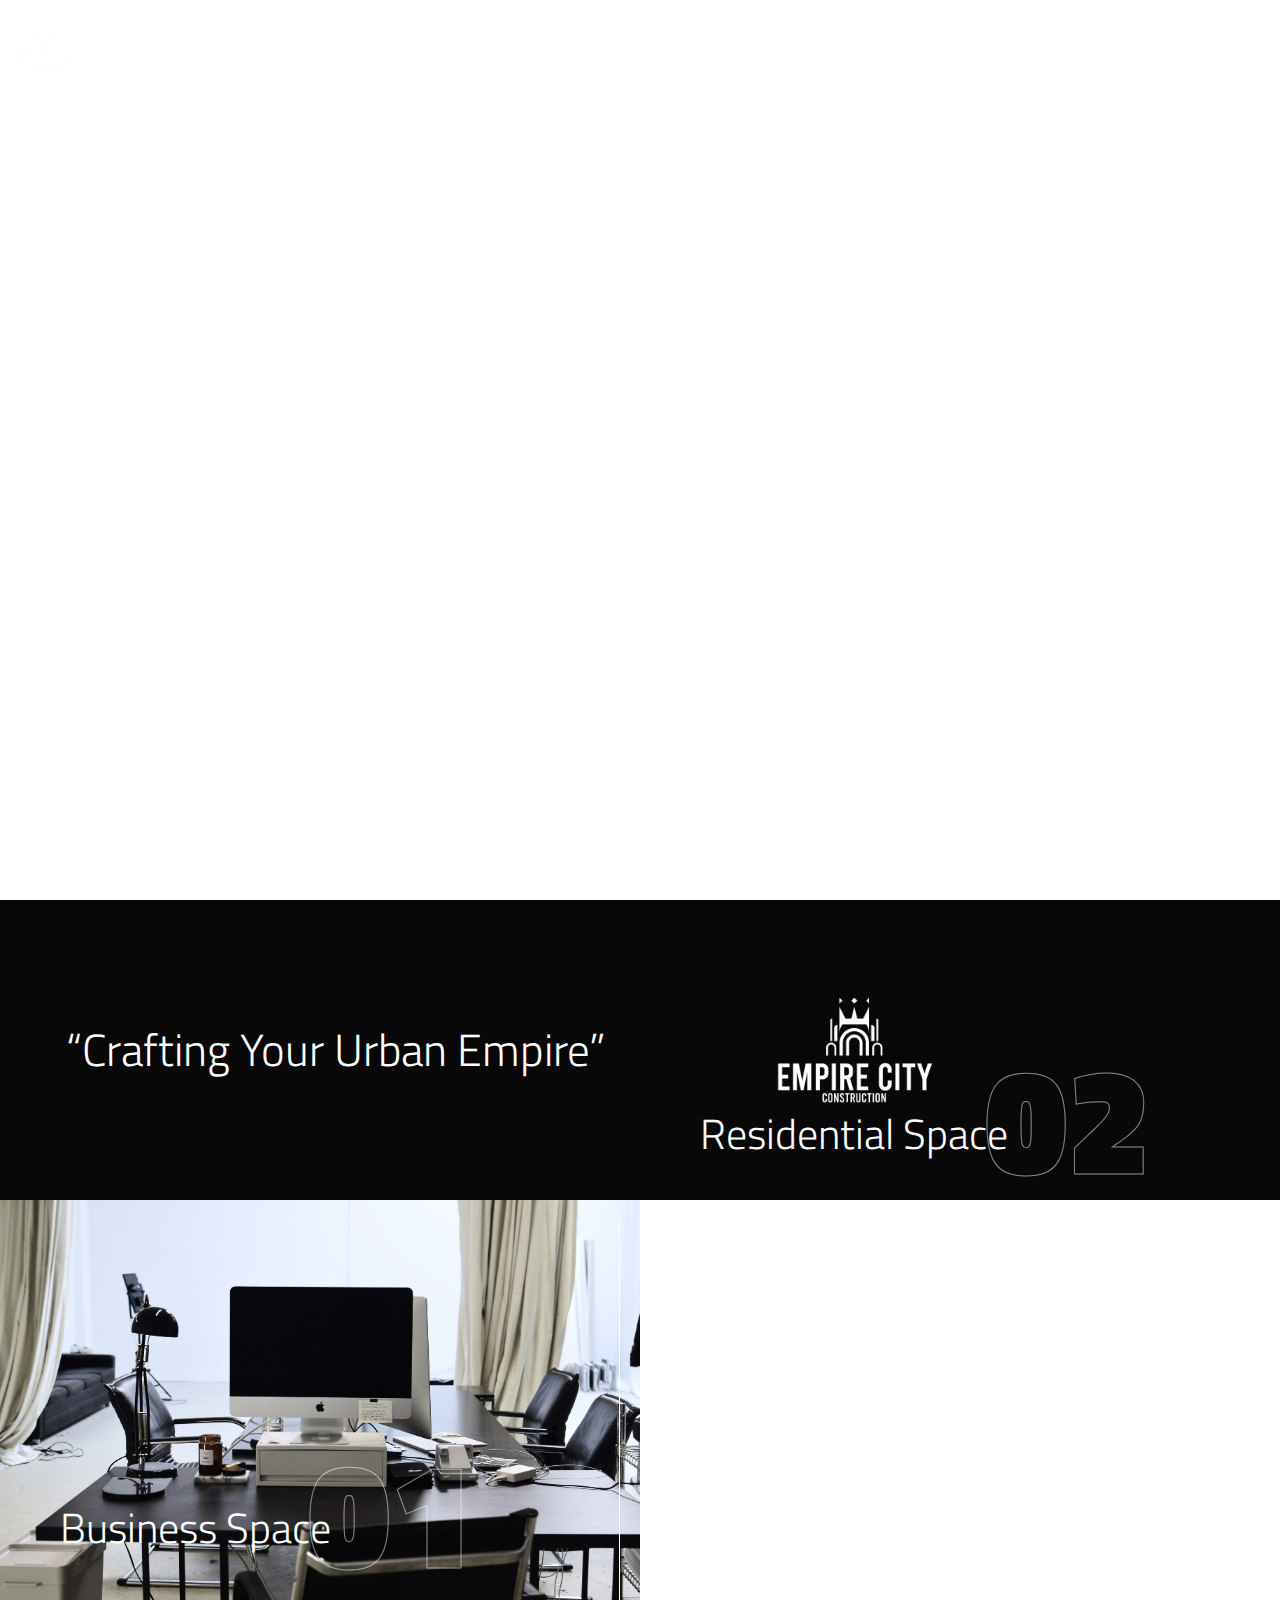
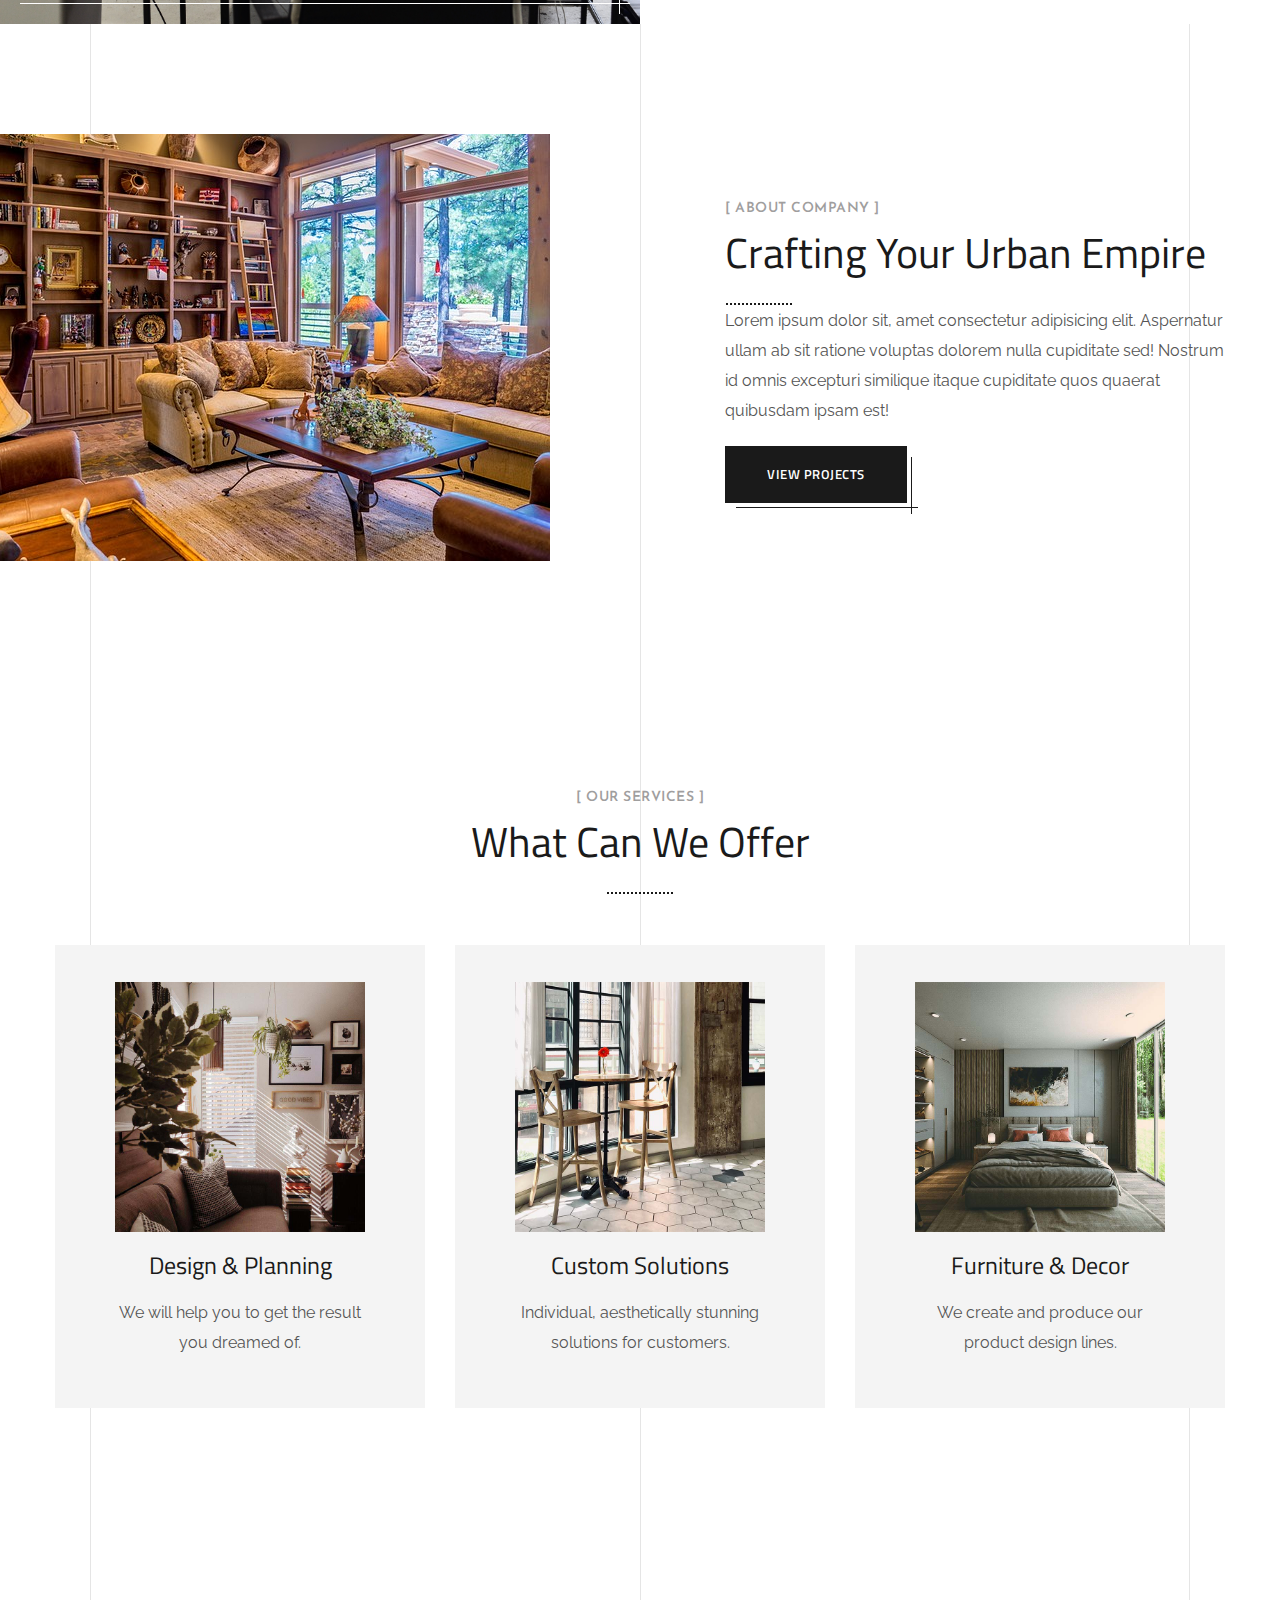
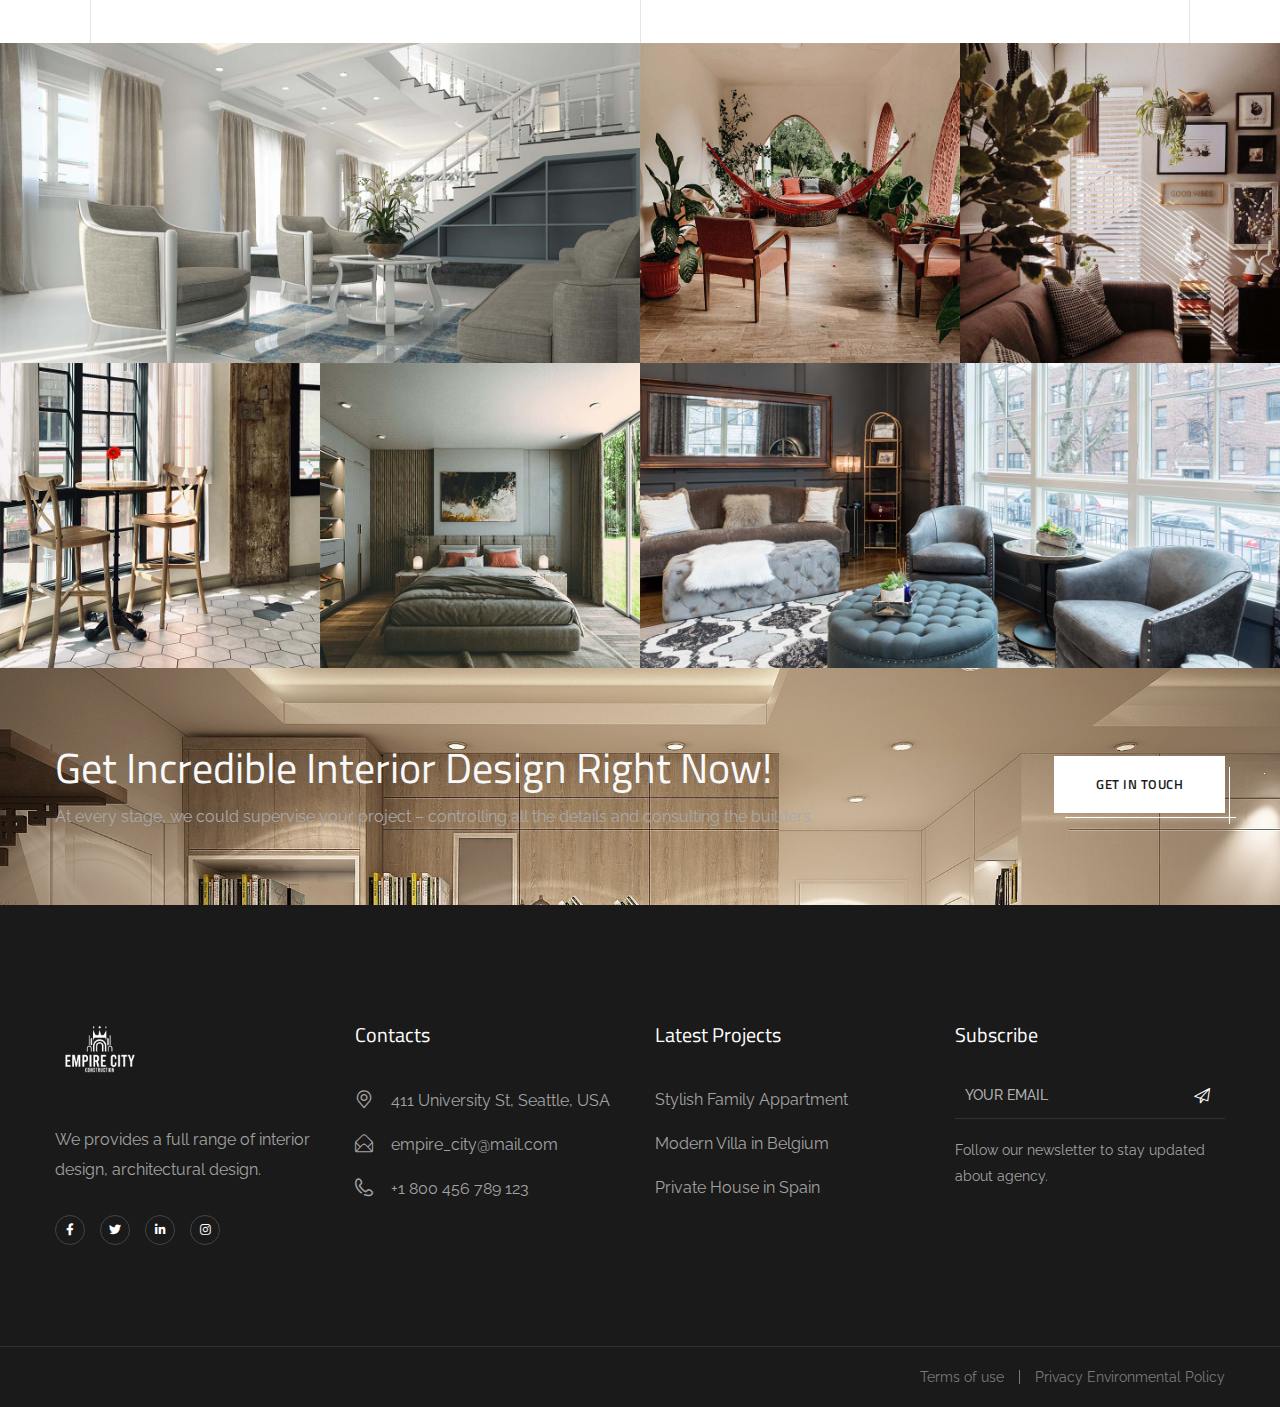
==== index.html @ 28b571f5 "First Look" ====
<!DOCTYPE html>
<html lang="en">

<head>
    <meta charset="utf-8">
    <meta http-equiv="X-UA-Compatible" content="IE=edge" />
    <meta name="viewport" content="width=device-width, initial-scale=1, maximum-scale=1" />
    <title>Empire City Construction</title>
    <link rel="shortcut icon" type="image/x-icon" href="images/favicon.png" />
    <link rel="stylesheet" href="css/bootstrap.min.css" />
    <link rel="stylesheet" href="css/font-awesome.min.css" />
    <link rel="stylesheet" href="css/flaticon.css" />
    <link rel="stylesheet" href="css/owl.carousel.min.css" />
    <link rel="stylesheet" href="css/owl.theme.css" />
    <link rel="stylesheet" href="css/magnific-popup.css" />
    <link rel="stylesheet" href="css/lightgallery.css" />
    <link rel="stylesheet" href="css/woocommerce.css" />
    <link rel="stylesheet" href="css/royal-preload.css" />

    <link rel="stylesheet" href="style.css" />
    <!-- REVOLUTION SLIDER CSS -->
    <link rel="stylesheet" type="text/css" href="plugins/revolution/revolution/css/settings.css">   
    <!-- REVOLUTION NAVIGATION STYLE -->
    <link rel="stylesheet" type="text/css" href="plugins/revolution/revolution/css/navigation.css">
</head>

<body>
    <div id="royal_preloader"></div>
    <div id="page" class="site">
        <header id="site-header" class="site-header header-transparent">
            <!-- Main Header start -->
            <div class="octf-main-header is-fixed">
                <div class="octf-area-wrap">
                    <div class="container-fluid octf-mainbar-container">
                        <div class="octf-mainbar">
                            <div class="octf-mainbar-row octf-row">
                                <div class="octf-col logo-col no-padding">
                                    <div id="site-logo" class="site-logo">
                                        <a href="index.html">
                                            <img src="images/logo/Empire_city_logo.png" alt="Empire City" class="">
                                        </a>
                                    </div>
                                </div>
                                <div class="octf-col menu-col no-padding">
                                    <nav id="site-navigation" class="main-navigation">
                                        <ul class="menu">
                                            <li><a href="index.html">Home</a></li>
                                            <li><a href="index.html">Home</a></li>
                                            <li><a href="index.html">Home</a></li>
                                            <li><a href="index.html">Home</a></li>
                                            <li><a href="index.html">Home</a></li>
                                            <li><a href="index.html">Home</a></li>
                                        </ul>
                                    </nav>
                                </div>
                                <div class="octf-col cta-col text-right no-padding">
                                <!-- Call To Action -->
                                    <div class="octf-btn-cta">

                                        <div class="octf-sidepanel octf-cta-header">
                                            <div class="site-overlay panel-overlay"></div>
                                            <div id="panel-btn" class="panel-btn octf-cta-icons">
                                                <i class="ot-flaticon-menu"></i>
                                            </div>
                                        </div>
                                        
                                    </div>                              
                                </div>
                            </div>
                        </div>
                    </div>
                </div>
            </div>
            <div class="header_mobile">
                <div class="container-fluid">
                    <div class="octf-mainbar-row octf-row">
                        <div class="octf-col">
                            <div class="mlogo_wrapper clearfix">
                                <div class="mobile_logo">
                                    <a href="index.html">
                                        <img src="images/logo/Empire_city_logo.png" alt="Empire City">
                                    </a>
                                </div>
                            </div>
                        </div>
                        <div class="octf-col justify-content-end">
                            <div class="octf-menu-mobile octf-cta-header">
                                <div id="mmenu-toggle" class="mmenu-toggle">
                                    <button><i class="ot-flaticon-menu"></i></button>
                                </div>
                                <div class="site-overlay mmenu-overlay"></div>
                                <div id="mmenu-wrapper" class="mmenu-wrapper on-right">
                                    <div class="mmenu-inner">
                                        <a class="mmenu-close" href="#"><i class="ot-flaticon-right-arrow"></i></a>
                                        <div class="mobile-nav">
                                            <ul id="menu-main-menu" class="mobile_mainmenu none-style">
                                                <li><a href="index.html">Home</a></li>
                                                <li><a href="index.html">Home</a></li>
                                                <li><a href="index.html">Home</a></li>
                                                <li><a href="index.html">Home</a></li>
                                                <li><a href="index.html">Home</a></li>
                                            </ul>
                                        </div>
                                    </div>
                                </div>
                            </div>
                        </div>
                    </div>
                </div>
            </div>
        </header>

        <div id="side-panel" class="side-panel">
            <a href="#" class="side-panel-close"><i class="ot-flaticon-close-1"></i></a>
            <div class="side-panel-block">
                <div class="side-panel-wrap">
                    <div class="the-logo">
                        <a href="index-html">
                            <img src="images/logo/Empire_city_logo.png" height="80px" width="100px" alt="Empire City">
                        </a>                    
                    </div>
                    <div class="ot-heading">
                        <h2 class="main-heading">Our Gallery</h2>
                    </div>
                    <div class="image-gallery">
                        <div id="gallery-1" class="gallery galleryid-102 gallery-columns-3 gallery-size-thumbnail">
                            <figure class="gallery-item">
                                <div class="gallery-icon landscape">
                                    <a href="https://via.placeholder.com/150x150.png">
                                        <img src="images/gallery/04.jpg" class="" alt="">
                                    </a>
                                </div>
                            </figure>
                            <figure class="gallery-item">
                                <div class="gallery-icon landscape">
                                    <a href="https://via.placeholder.com/150x150.png">
                                        <img src="images/gallery/05.jpg" class="" alt="">
                                    </a>
                                </div>
                            </figure>
                            <figure class="gallery-item">
                                <div class="gallery-icon landscape">
                                    <a href="https://via.placeholder.com/150x150.png">
                                        <img src="images/gallery/06.jpg" class="" alt="">
                                    </a>
                                </div>
                            </figure>
                            <figure class="gallery-item">
                                <div class="gallery-icon landscape">
                                    <a href="https://via.placeholder.com/150x150.png">
                                        <img src="images/gallery/07.jpg" class="" alt="">
                                    </a>
                                </div>
                            </figure>
                            <figure class="gallery-item">
                                <div class="gallery-icon landscape">
                                    <a href="https://via.placeholder.com/150x150.png">
                                        <img src="images/gallery/08.jpg" class="" alt="">
                                    </a>
                                </div>
                            </figure>
                            <figure class="gallery-item">
                                <div class="gallery-icon landscape">
                                    <a href="https://via.placeholder.com/150x150.png">
                                        <img src="images/gallery/05.jpg" class="" alt="">
                                    </a>
                                </div>
                            </figure>
                        </div>
                    </div>
                    <div class="ot-heading ">
                        <h2 class="main-heading">Contact Info</h2>
                    </div>
                    <div class="side-panel-cinfo">
                        <ul class="panel-cinfo">
                            <li class="panel-list-item">
                                <span class="panel-list-icon"><i class="ot-flaticon-place"></i></span>
                                <span class="panel-list-text">411 University St, Seattle, USA</span>
                            </li>
                            <li class="panel-list-item">
                                <span class="panel-list-icon"><i class="ot-flaticon-mail"></i></span>
                                <span class="panel-list-text">theratio_interior@mail.com</span>
                            </li>
                            <li class="panel-list-item">
                                <span class="panel-list-icon"><i class="ot-flaticon-phone-call"></i></span>
                                <span class="panel-list-text">+1 800 456 789 123</span>
                            </li>
                        </ul>
                    </div>
                    <div class="side-panel-social">
                        <ul>
                            <li><a href="http://twitter.com" target="_self"><i class="fab fa-twitter"></i></a></li>
                            <li><a href="http://facebook.com" target="_self"><i class="fab fa-facebook-f"></i></a></li>
                            <li><a href="http://linkedin.com" target="_self"><i class="fab fa-linkedin-in"></i></a></li>
                            <li><a href="http://instagram" target="_self"><i class="fab fa-instagram"></i></a></li>
                        </ul>
                    </div>
                </div>
            </div>
        </div>

        <div id="content" class="site-content">
            <div class="p-0">
                <div class="grid-lines grid-lines-horizontal z-index-1">
                    <span class="g-line-horizontal line-bottom color-line-secondary"></span>
                </div>
                <div class="grid-lines grid-lines-vertical z-index-1">
                    <span class="g-line-vertical line-left color-line-secondary"></span>
                    <span class="g-line-vertical line-right color-line-secondary"></span>
                </div>
                <div id="rev_slider_one_wrapper" class="rev_slider_wrapper fullscreen-container" data-alias="mask-showcase" data-source="gallery">
                    <!-- START REVOLUTION SLIDER 5.4.1 fullscreen mode -->
                    <div id="rev_slider_one" class="rev_slider fullscreenbanner" style="display:none;" data-version="5.4.1">
                        <ul>
                        
                            <!-- SLIDE 1 -->
                            <li data-index="rs-70" data-transition="fade" data-slotamount="default" data-hideafterloop="0" data-hideslideonmobile="off"  data-easein="default" data-easeout="default" data-masterspeed="300"  data-thumb=""  data-rotate="0"  data-saveperformance="off"  data-title="" data-param1="1" data-param2="" data-param3="" data-param4="" data-param5="" data-param6="" data-param7="" data-param8="" data-param9="" data-param10="" data-description="">
                                <!-- MAIN IMAGE -->
                                <img src="images/slider/05.jpg" data-bgcolor='rgba(255,255,255,0)' alt=""  data-bgposition="center center" data-bgfit="cover" class="rev-slidebg" data-bgrepeat="no-repeat" data-bgparallax="off" data-no-retina>
                                
                                <!-- LAYER 1  right image overlay dark-->

                                                            
                                <!-- LAYER 3  Thin text title-->
                                <div class="tp-caption tp-resizeme tp-caption-big" 
                                    id="slide-70-layer-1" 
                                    data-x="['center','center','center','center']" data-hoffset="['56','46','34','0']" 
                                    data-y="['center','center','center','center']" data-voffset="['-64','-72','-65','-50']" 
                                    data-fontsize="['206',150','0','0']"
                                    data-lineheight="['206','170','127','80']"
                                    data-letterspacing="['104','85','63','39']"
                                    data-fontweight="['900','900','900','900']"
                                    data-color="['transparent','transparent','transparent','transparent']"
                                    data-whitespace="nowrap"
                         
                                    data-type="text" 
                                    data-responsive_offset="on" 
                
                                    data-frames='[{"delay":500,"split":"chars","splitdelay":0.1,"speed":500,"frame":"0","from":"x:[105%];z:0;rX:45deg;rY:0deg;rZ:90deg;sX:1;sY:1;skX:0;skY:0;","mask":"x:0px;y:0px;s:inherit;e:inherit;","to":"o:1;","ease":"power4.inOut"},{"delay":"wait","speed":1000,"frame":"999","to":"x:50px;z:0;rX:0deg;rY:0deg;rZ:0deg;sX:1;sY:1;skX:0;skY:0;","ease":"power3.inOut"}]'

                                    data-textAlign="['center','center','center','center']"
                
                                    >Design
                                </div>
                                       
                                <!-- LAYER 4  Bold Title-->
                                <div class="tp-caption tp-resizeme tp-caption-main" 
                                    id="slide-70-layer-2" 
                                    data-x="['center','center','center','center']" data-hoffset="['2','0','0','0']" 
                                    data-y="['center','center','center','center']" data-voffset="['-56','-63','-60','-65']"
                                    data-fontsize="['93','72','55','40']"
                                    data-lineheight="['83','70','51','55']"
                                    data-color="['#fff','#fff','#fff','#fff']"
                                    data-fontweight="['200','200','200','200']"
                                    data-whitespace="nowrap"
                         
                                    data-type="text" 
                                    data-responsive_offset="on" 
                                    
                                    data-frames='[{"delay":900,"speed":1000,"frame":"0","from":"x:50px;opacity:0;","to":"o:1;","ease":"power3.inOut"},{"delay":"wait","speed":1000,"frame":"999","to":"x:50px;opacity:0;","ease":"power3.inOut"}]'

                                    data-textAlign="['left','left','left','left']"
                
                                    >New Level of Interior 
                                </div>
                                                                    
                                <!-- LAYER 5  Paragraph-->
                                <div class="tp-caption tp-resizeme tp-desc" 
                                    id="slide-70-layer-3" 
                                    data-x="['center','center','center','center']" data-hoffset="['0','0','0','0']"
                                    data-y="['center','center','center','center']" data-voffset="['54','43','31','15']" 
                                    data-fontsize="['19','18','17','16']"
                                    data-lineheight="['33','27','28','24']"
                                    data-width="['818','630','500','417']"
                                    data-weight="['500','500','500','500']"
                                    data-color="['#fff','#fff','#fff','#fff']"
                                    data-whitespace="normal"
                         
                                    data-type="text" 
                                    data-responsive_offset="on" 
                
                                    data-frames='[{"delay":1200,"speed":1000,"frame":"0","from":"x:50px;opacity:0;","to":"o:1;","ease":"power3.inOut"},{"delay":"wait","speed":1000,"frame":"999","to":"x:50px;opacity:0;","ease":"power3.inOut"}]'
                                    
                                    data-textAlign="['center','center','center','center']"
                
                                    >Empire City Construction provides exceptional construction and interior design services. Our experienced professionals create spaces that exceed clients' expectations and needs.
                                    </div> 
        
                                <!-- LAYER 6  Read More-->
                                <div class="tp-caption rev-btn" 
                                    id="slide-70-layer-4" 
                                    data-x="['center','center','center','center']" data-hoffset="['0','0','0','0']"  
                                    data-y="['center','center','center','center']" data-voffset="['170','140','119','110']"
                                    data-fontsize="['13','18','17','0']"
                                    data-lineheight="['25','18','16','16']"
                                    data-width="none"
                                    data-height="none"
                                    data-whitespace="nowrap"   
                                    data-responsive_offset="on" 
                
                                    data-frames='[{"delay":1500,"speed":1000,"frame":"0","from":"x:50px;opacity:0;","to":"o:1;","ease":"power3.inOut"},{"delay":"wait","speed":1000,"frame":"999","to":"x:50px;opacity:0;","ease":"power3.inOut"}]'
                                    
                                    data-textAlign="['center','center','center','center']"
                                    data-paddingtop="[0,0,0,0]"
                                    data-paddingright="[0,0,0,0]"
                                    data-paddingbottom="[0,0,0,0]"
                                    data-paddingleft="[0,0,0,0]"
                
                                    ><a href="portfolio-masonry.html" class="octf-btn octf-btn-primary btn-slider btn-large">View Projects</a>
                                </div>  
                       
                            </li>  
                                         

                            <!-- SLIDE 2 -->
                            <li data-index="rs-71" data-transition="fade" data-slotamount="default" data-hideafterloop="0" data-hideslideonmobile="off"  data-easein="default" data-easeout="default" data-masterspeed="300"  data-thumb="https://via.placeholder.com/1920x950.png"  data-rotate="0"  data-saveperformance="off"  data-title="" data-param1="1" data-param2="" data-param3="" data-param4="" data-param5="" data-param6="" data-param7="" data-param8="" data-param9="" data-param10="" data-description="">
                                <!-- MAIN IMAGE -->
                                <img src="images/slider/02.jpg" data-bgcolor='#ffffff' alt=""  data-bgposition="center center" data-bgfit="cover" data-bgrepeat="no-repeat" class="rev-slidebg" data-bgparallax="off" data-no-retina>
                                  
                                                            
                                <!-- LAYER 3  Thin text title-->
                                <div class="tp-caption tp-resizeme tp-caption-big" 
                                    id="slide-71-layer-1" 
                                    data-x="['center','center','center','center']" data-hoffset="['56','46','34','0']" 
                                    data-y="['center','center','center','center']" data-voffset="['-64','-72','-65','-50']" 
                                    data-fontsize="['206',150','0','0']"
                                    data-lineheight="['206','170','127','80']"
                                    data-letterspacing="['104','85','63','39']"
                                    data-fontweight="['900','900','900','900']"
                                    data-color="['transparent','transparent','transparent','transparent']"
                                    data-whitespace="nowrap"
                         
                                    data-type="text" 
                                    data-responsive_offset="on" 
                
                                    data-frames='[{"delay":500,"split":"chars","splitdelay":0.1,"speed":500,"frame":"0","from":"x:[105%];z:0;rX:45deg;rY:0deg;rZ:90deg;sX:1;sY:1;skX:0;skY:0;","mask":"x:0px;y:0px;s:inherit;e:inherit;","to":"o:1;","ease":"power4.inOut"},{"delay":"wait","speed":1000,"frame":"999","to":"x:50px;z:0;rX:0deg;rY:0deg;rZ:0deg;sX:1;sY:1;skX:0;skY:0;","ease":"power3.inOut"}]'

                                    data-textAlign="['center','center','center','center']"
                
                                    >Quality
                                </div>
                                       
                                <!-- LAYER 4  Bold Title-->
                                <div class="tp-caption tp-resizeme tp-caption-main" 
                                    id="slide-71-layer-2" 
                                    data-x="['center','center','center','center']" data-hoffset="['2','0','0','0']" 
                                    data-y="['center','center','center','center']" data-voffset="['-56','-63','-60','-65']"
                                    data-fontsize="['93','72','55','40']"
                                    data-lineheight="['83','70','51','55']"
                                    data-color="['#fff','#fff','#fff','#fff']"
                                    data-fontweight="['200','200','200','200']"
                                    data-whitespace="nowrap"
                         
                                    data-type="text" 
                                    data-responsive_offset="on" 
                                    
                                    data-frames='[{"delay":900,"speed":1000,"frame":"0","from":"x:50px;opacity:0;","to":"o:1;","ease":"power3.inOut"},{"delay":"wait","speed":1000,"frame":"999","to":"x:50px;opacity:0;","ease":"power3.inOut"}]'

                                    data-textAlign="['left','left','left','left']"
                
                                    >High-end Interior Design
                                </div>
                                                                    
                                <!-- LAYER 5  Paragraph-->
                                <div class="tp-caption tp-resizeme tp-desc" 
                                    id="slide-71-layer-3" 
                                    data-x="['center','center','center','center']" data-hoffset="['0','0','0','0']"
                                    data-y="['center','center','center','center']" data-voffset="['54','43','31','15']" 
                                    data-fontsize="['19','18','17','16']"
                                    data-lineheight="['33','27','28','24']"
                                    data-width="['818','630','500','417']"
                                    data-weight="['500','500','500','500']"
                                    data-color="['#fff','#fff','#fff','#fff']"
                                    data-whitespace="normal"
                         
                                    data-type="text" 
                                    data-responsive_offset="on" 
                
                                    data-frames='[{"delay":1200,"speed":1000,"frame":"0","from":"x:50px;opacity:0;","to":"o:1;","ease":"power3.inOut"},{"delay":"wait","speed":1000,"frame":"999","to":"x:50px;opacity:0;","ease":"power3.inOut"}]'
                                    
                                    data-textAlign="['center','center','center','center']"
                
                                    >We pride ourselves on being builders — creating architectural and creative solutions to help people realize their vision and make them a reality. Wanna work with us?
                                    </div> 
        
                                <!-- LAYER 6  Read More-->
                                <div class="tp-caption rev-btn" 
                                    id="slide-71-layer-4" 
                                    data-x="['center','center','center','center']" data-hoffset="['0','0','0','0']"  
                                    data-y="['center','center','center','center']" data-voffset="['170','140','119','110']"
                                    data-fontsize="['13','18','17','0']"
                                    data-lineheight="['25','18','16','16']"
                                    data-width="none"
                                    data-height="none"
                                    data-whitespace="nowrap"   
                                    data-responsive_offset="on" 
                
                                    data-frames='[{"delay":1500,"speed":1000,"frame":"0","from":"x:50px;opacity:0;","to":"o:1;","ease":"power3.inOut"},{"delay":"wait","speed":1000,"frame":"999","to":"x:50px;opacity:0;","ease":"power3.inOut"}]'
                                    
                                    data-textAlign="['center','center','center','center']"
                                    data-paddingtop="[0,0,0,0]"
                                    data-paddingright="[0,0,0,0]"
                                    data-paddingbottom="[0,0,0,0]"
                                    data-paddingleft="[0,0,0,0]"
                
                                    ><a href="portfolio-masonry.html" class="octf-btn octf-btn-primary btn-slider btn-large">View Projects</a>
                                </div>  
                            </li>  

                            <!-- SLIDE 3 -->
                            <li data-index="rs-72" data-transition="fade" data-slotamount="default" data-hideafterloop="0" data-hideslideonmobile="off"  data-easein="default" data-easeout="default" data-masterspeed="300"  data-thumb="https://via.placeholder.com/1920x950.png"  data-rotate="0"  data-saveperformance="off"  data-title="" data-param1="1" data-param2="" data-param3="" data-param4="" data-param5="" data-param6="" data-param7="" data-param8="" data-param9="" data-param10="" data-description="">
                                <!-- MAIN IMAGE -->
                                <img src="images/slider/08.jpg" data-bgcolor='#ffffff' alt=""  data-bgposition="center center" data-bgfit="cover" data-bgrepeat="no-repeat" class="rev-slidebg" data-bgparallax="off" data-no-retina>
                                
                                                            
                                <!-- LAYER 3  Thin text title-->
                                <div class="tp-caption tp-resizeme tp-caption-big" 
                                    id="slide-72-layer-1" 
                                    data-x="['center','center','center','center']" data-hoffset="['56','46','34','0']" 
                                    data-y="['center','center','center','center']" data-voffset="['-64','-72','-65','-50']" 
                                    data-fontsize="['206',150','0','0']"
                                    data-lineheight="['206','170','127','80']"
                                    data-letterspacing="['104','85','63','39']"
                                    data-fontweight="['900','900','900','900']"
                                    data-color="['transparent','transparent','transparent','transparent']"
                                    data-whitespace="nowrap"
                         
                                    data-type="text" 
                                    data-responsive_offset="on" 
                
                                    data-frames='[{"delay":500,"split":"chars","splitdelay":0.1,"speed":500,"frame":"0","from":"x:[105%];z:0;rX:45deg;rY:0deg;rZ:90deg;sX:1;sY:1;skX:0;skY:0;","mask":"x:0px;y:0px;s:inherit;e:inherit;","to":"o:1;","ease":"power4.inOut"},{"delay":"wait","speed":1000,"frame":"999","to":"x:50px;z:0;rX:0deg;rY:0deg;rZ:0deg;sX:1;sY:1;skX:0;skY:0;","ease":"power3.inOut"}]'

                                    data-textAlign="['center','center','center','center']"
                
                                    >Studio
                                </div>
                                       
                                <!-- LAYER 4  Bold Title-->
                                <div class="tp-caption tp-resizeme tp-caption-main" 
                                    id="slide-72-layer-2" 
                                    data-x="['center','center','center','center']" data-hoffset="['2','0','0','0']" 
                                    data-y="['center','center','center','center']" data-voffset="['-56','-63','-60','-65']"
                                    data-fontsize="['93','72','55','40']"
                                    data-lineheight="['83','70','51','55']"
                                    data-color="['#fff','#fff','#fff','#fff']"
                                    data-fontweight="['200','200','200','200']"
                                    data-whitespace="nowrap"
                         
                                    data-type="text" 
                                    data-responsive_offset="on" 
                                    
                                    data-frames='[{"delay":900,"speed":1000,"frame":"0","from":"x:50px;opacity:0;","to":"o:1;","ease":"power3.inOut"},{"delay":"wait","speed":1000,"frame":"999","to":"x:50px;opacity:0;","ease":"power3.inOut"}]'

                                    data-textAlign="['left','left','left','left']"
                
                                    >Best Furniture and Decor
                                </div>
                                                                    
                                <!-- LAYER 5  Paragraph-->
                                <div class="tp-caption tp-resizeme tp-desc" 
                                    id="slide-72-layer-3" 
                                    data-x="['center','center','center','center']" data-hoffset="['0','0','0','0']"
                                    data-y="['center','center','center','center']" data-voffset="['54','43','31','15']" 
                                    data-fontsize="['19','18','17','16']"
                                    data-lineheight="['33','27','28','24']"
                                    data-width="['818','630','500','417']"
                                    data-weight="['500','500','500','500']"
                                    data-color="['#fff','#fff','#fff','#fff']"
                                    data-whitespace="normal"
                         
                                    data-type="text" 
                                    data-responsive_offset="on" 
                
                                    data-frames='[{"delay":1200,"speed":1000,"frame":"0","from":"x:50px;opacity:0;","to":"o:1;","ease":"power3.inOut"},{"delay":"wait","speed":1000,"frame":"999","to":"x:50px;opacity:0;","ease":"power3.inOut"}]'
                                    
                                    data-textAlign="['center','center','center','center']"
                
                                    >We pride ourselves on being builders — creating architectural and creative solutions to help people realize their vision and make them a reality. Wanna work with us?
                                    </div> 
        
                                <!-- LAYER 6  Read More-->
                                <div class="tp-caption rev-btn" 
                                    id="slide-72-layer-4" 
                                    data-x="['center','center','center','center']" data-hoffset="['0','0','0','0']"  
                                    data-y="['center','center','center','center']" data-voffset="['170','140','119','110']"
                                    data-fontsize="['13','18','17','0']"
                                    data-lineheight="['25','18','16','16']"
                                    data-width="none"
                                    data-height="none"
                                    data-whitespace="nowrap"   
                                    data-responsive_offset="on" 
                
                                    data-frames='[{"delay":1500,"speed":1000,"frame":"0","from":"x:50px;opacity:0;","to":"o:1;","ease":"power3.inOut"},{"delay":"wait","speed":1000,"frame":"999","to":"x:50px;opacity:0;","ease":"power3.inOut"}]'
                                    
                                    data-textAlign="['center','center','center','center']"
                                    data-paddingtop="[0,0,0,0]"
                                    data-paddingright="[0,0,0,0]"
                                    data-paddingbottom="[0,0,0,0]"
                                    data-paddingleft="[0,0,0,0]"
                
                                    ><a href="portfolio-masonry.html" class="octf-btn octf-btn-primary btn-slider btn-large">View Projects</a>
                                </div>  
                            </li>  
                                                    
                  
                        </ul>
                        <div class="tp-bannertimer"></div>

                    </div>
                </div>
                <div class="banner-desc-1">
                    <ul>
                        <li><a href="#"><span>pinterest</span></a></li>
                        <li><a href="#"><span>twitter</span></a></li>
                        <li><a href="#"><span>facebook</span></a></li>
                        <li><a href="#"><span>instagram</span></a></li>
                    </ul>
                </div>
            </div>

            <section class="story-1">
                <div class="container">
                    <div class="row">
                        <div class="col-lg-6 col-md-12">
                            <div class="story-text">
                                <p>“Crafting Your Urban Empire”</p>
                            </div>
                        </div>
                        <div class="col-lg-6 col-md-12">
                            <div class="story-author">
                                <img src="images/logo/Empire_city_logo.png" height="200px" width="200px" class="" alt="">
                            </div>
                        </div>
                    </div>
                </div>
            </section>

            
             <!-- Main Categories -->
             <div>
                <div class="container-fluid">
                    <div class="row justify-content-center">
                        <div class="col-lg-6 col-md-6 px-0">
                            <div class="cate-lines h-light">
                                <div class="cate-item">
                                    <a href="business-space.html">                
                                        <img src="images/category/01.jpg" alt="">
                                    </a>                
                                    <div class="cate-item_content">
                                        <a href="business-space.html"><h2>Business Space<span class="number-stroke">01</span></h2></a>
                                    </div>
                                </div>
                            </div>
                        </div>
                        <div class="col-lg-6 col-md-6 px-0">
                            <div class="cate-lines h-light">
                                <div class="cate-item">
                                    <a href="residential-space.html">                
                                        <img src="images/category/02.jpg" alt="">
                                    </a>                
                                    <div class="cate-item_content">
                                        <a href="residential-space.html"><h2>Residential Space<span class="number-stroke">02</span></h2></a>
                                    </div>
                                </div>
                            </div>
                        </div>
                    </div>
                </div>
            </div>


            <section class="about-1">
                <div class="grid-lines grid-lines-vertical">
                    <span class="g-line-vertical line-left color-line-default"></span>
                    <span class="g-line-vertical line-center color-line-default"></span>
                    <span class="g-line-vertical line-right color-line-default"></span>
                </div>
                <div class="container">
                    <div class="row">
                        <div class="col-lg-6 col-md-12 mb-5 mb-lg-0">
                            <div class="about-img-1">
                                <img src="images/gallery/01.jpg" alt="">
                            </div>
                        </div>
                        <div class="col-lg-6 col-md-12 align-self-center">
                            <div class="about-content-1 ml-xl-70">
                                <div class="ot-heading is-dots">
                                    <span>[ about company ]</span>
                                    <h2 class="main-heading">Crafting Your Urban Empire</h2>
                                </div>
                                <p>Lorem ipsum dolor sit, amet consectetur adipisicing elit. Aspernatur ullam ab sit ratione voluptas dolorem nulla cupiditate sed! Nostrum id omnis excepturi similique itaque cupiditate quos quaerat quibusdam ipsam est!</p>
                                <div class="ot-button">
                                    <a href="#" class="octf-btn octf-btn-dark">View Projects</a>
                                </div>
                            </div>
                        </div>
                    </div>
                </div>
            </section>
            

            <!-- Our Services -->
            <section class="services-1">
                <div class="grid-lines grid-lines-vertical">
                    <span class="g-line-vertical line-left color-line-default"></span>
                    <span class="g-line-vertical line-center color-line-default"></span>
                    <span class="g-line-vertical line-right color-line-default"></span>
                </div>
                <div class="container">
                    <div class="row">
                        <div class="col-md-12 text-center theratio-align-center">
                            <div class="ot-heading is-dots">
                                <span>[ OUR SERVICES ]</span>
                                <h2 class="main-heading">What Can We Offer</h2>
                            </div>
                            <div class="space-50"></div>
                        </div>
                    </div>
                    <div class="row justify-content-center">
                        <div class="col-lg-4 col-md-6 col-sm-12">
                            <div class="icon-box icon-box--bg-img icon-box--icon-top icon-box--is-line-hover icon-bg-1 text-center">
                                <div class="icon-main"><img src="images/gallery/05.jpg" alt=""></div>
                                <div class="content-box">
                                    <h5><a href="#">Design & Planning</a></h5>
                                    <p>We will help you to get the result you dreamed of.</p>
                                </div>
                            </div>
                        </div>
                        <div class="col-lg-4 col-md-6 col-sm-12">
                            <div class="icon-box icon-box--bg-img icon-box--icon-top icon-box--is-line-hover icon-bg-2 text-center">
                                <div class="icon-main"><img src="images/gallery/06.jpg" alt=""></div>
                                <div class="content-box">
                                    <h5><a href="#">Custom Solutions</a></h5>
                                    <p>Individual, aesthetically stunning solutions for customers.</p>
                                </div>
                            </div>
                        </div>
                        <div class="col-lg-4 col-md-6 col-sm-12">
                            <div class="icon-box icon-box--bg-img icon-box--icon-top icon-box--is-line-hover icon-bg-3 text-center">
                                <div class="icon-main"><img src="images/gallery/07.jpg" alt=""></div>
                                <div class="content-box">
                                    <h5><a href="#">Furniture & Decor</a></h5>
                                    <p>We create and produce our product design lines.</p>
                                </div>
                            </div>
                        </div>
                        <div class="space-120"></div>
                    </div>
            </section>


            <!-- Our Gallery -->
            <section class="p-0">
                <div class="projects-grid pf_4_cols style-2 p-info-s2 img-scale w-auto no-gaps mx-0">
                    <div class="grid-sizer"></div>
                    <div class="project-item category-19 thumb2x">
                        <div class="projects-box">
                            <div class="projects-thumbnail">
                                <a href="#">
                                    <img src="images/gallery/02.jpg" alt="">
                                </a>
                                <div class="overlay">
                                    <h5>Stylish Family Appartment</h5>
                                    <i class="ot-flaticon-add"></i>
                                </div>
                            </div>
                            <div class="portfolio-info">
                                <div class="portfolio-info-inner">
                                    <h5><a class="title-link" href="portfolio-standar.html">Stylish Family Appartment</a></h5>
                                    <p class="portfolio-cates"><a href="#">Interior</a></p> 
                                </div>
                                <a class="overlay" href="#"></a>
                            </div>
                        </div>
                    </div>
                    <div class="project-item category-14 ">
                        <div class="projects-box">
                            <div class="projects-thumbnail">
                                <a href="#">
                                    <img src="images/gallery/04.jpg" alt="">
                                </a>
                                <div class="overlay">
                                    <h5>Minimal Guests House</h5>
                                    <i class="ot-flaticon-add"></i>
                                </div>
                            </div>
                            <div class="portfolio-info">
                                <div class="portfolio-info-inner">
                                    <h5><a class="title-link" href="#">Minimal Guests House</a></h5>
                                    <p class="portfolio-cates">
                                        <a href="#">Decor</a>
                                        <a href="#">Interior</a>
                                    </p>
                                </div>
                                <a class="overlay" href="#"></a>
                            </div>
                        </div>
                    </div>
                    <div class="project-item category-15 ">
                        <div class="projects-box">
                            <div class="projects-thumbnail">
                                <a href="#">
                                    <img src="images/gallery/05.jpg" alt="">
                                </a>
                                <div class="overlay">
                                    <h5>Art Family Residence</h5>
                                    <i class="ot-flaticon-add"></i>
                                </div>
                            </div>
                            <div class="portfolio-info">
                                <div class="portfolio-info-inner">
                                    <h5><a class="title-link" href="#">Art Family Residence</a></h5>
                                    <p class="portfolio-cates"><a href="#">Architecture</a></p> 
                                </div>
                                <a class="overlay" href="#"></a>
                            </div>
                        </div>
                    </div>
                    <div class="project-item category-20 ">
                        <div class="projects-box">
                            <div class="projects-thumbnail">
                                <a href="#">
                                    <img src="images/gallery/06.jpg" alt="">
                                </a>
                                <div class="overlay">
                                    <h5>Private House in Spain</h5>
                                    <i class="ot-flaticon-add"></i>
                                </div>
                            </div>
                            <div class="portfolio-info">
                                <div class="portfolio-info-inner">
                                    <h5><a class="title-link" href="#">Private House in Spain</a></h5>
                                    <p class="portfolio-cates"><a href="#">Furniture</a></p> 
                                </div>
                                <a class="overlay" href="#"></a>
                            </div>
                        </div>
                    </div>
                    <div class="project-item category-19 ">
                        <div class="projects-box">
                            <div class="projects-thumbnail">
                                <a href="#">
                                    <img src="images/gallery/07.jpg" alt="">
                                </a>
                                <div class="overlay">
                                    <h5>Modern Villa in Belgium</h5>
                                    <i class="ot-flaticon-add"></i>
                                </div>
                            </div>
                            <div class="portfolio-info">
                                <div class="portfolio-info-inner">
                                    <h5><a class="title-link" href="#">Modern Villa in Belgium</a></h5>
                                    <p class="portfolio-cates"><a href="#">Furniture</a></p> 
                                </div>
                                <a class="overlay" href="#"></a>
                            </div>
                        </div>
                    </div>
                    <div class="project-item category-14 thumb2x">
                        <div class="projects-box">
                            <div class="projects-thumbnail">
                                <a href="#">
                                    <img src="images/gallery/03.jpg" alt="">
                                </a>
                                <div class="overlay">
                                    <h5>Minimalistic Style Appartment</h5>
                                    <i class="ot-flaticon-add"></i>
                                </div>
                            </div>
                            <div class="portfolio-info">
                                <div class="portfolio-info-inner">
                                    <h5><a class="title-link" href="#">Minimalistic Style Appartment</a></h5>
                                    <p class="portfolio-cates"><a href="#">Furniture</a><a href="#">interior</a></p> 
                                </div>
                                <a class="overlay" href="#"></a>
                            </div>
                        </div>
                    </div>
                </div>
            </section>


            <section class="cta">
                <div class="container">
                    <div class="row">
                        <div class="col-lg-8 mb-4 mb-lg-0">
                            <h2 class="text-light mb-0">Get Incredible Interior Design Right Now!</h2>
                            <div class="space-5"></div>
                            <p class=" mb-0">At every stage, we could supervise your project – controlling all the details and consulting the builders.</p>
                        </div>
                        <div class="col-lg-4 text-left text-lg-right align-self-center">
                            <div class="ot-button">
                                <a href="#" class="octf-btn octf-btn-light border-hover-light">get in touch</a>
                            </div>
                        </div>
                    </div>
                </div>
            </section>
        </div>
        

    <footer id="site-footer" class="site-footer">
        <div class="container">
            <div class="row">
                <div class="col-xl-3 col-lg-6 col-md-6 col-sm-12 mb-4 mb-xl-0">
                    <div class="widget-footer">
                        <img src="images/logo/Empire_city_logo.png" class="footer-logo" alt="">
                        <p>We provides a full range of interior design, architectural design.</p>
                        <div class="footer-social list-social">
                            <ul>
                                <li><a href="http://facebook.com" target="_self"><i class="fab fa-facebook-f"></i></a></li>
                                <li><a href="http://twitter.com" target="_self"><i class="fab fa-twitter"></i></a></li>
                                <li><a href="http://linkedin.com" target="_self"><i class="fab fa-linkedin-in"></i></a></li>
                                <li><a href="http://instagram" target="_self"><i class="fab fa-instagram"></i></a></li>
                            </ul>
                        </div>
                    </div>
                </div>
                <div class="col-xl-3 col-lg-6 col-md-6 col-sm-12 mb-4 mb-xl-0">
                    <div class="widget-footer">
                        <h6>Contacts</h6>
                        <ul class="footer-list">
                            <li class="footer-list-item">
                                <span class="list-item-icon"><i class="ot-flaticon-place"></i></span>
                                <span class="list-item-text">411 University St, Seattle, USA</span>
                            </li>
                            <li class="footer-list-item">
                                <span class="list-item-icon"><i class="ot-flaticon-mail"></i></span>
                                <span class="list-item-text">empire_city@mail.com</span>
                            </li>
                            <li class="footer-list-item">
                                <span class="list-item-icon"><i class="ot-flaticon-phone-call"></i></span>
                                <span class="list-item-text">+1 800 456 789 123</span>
                            </li>
                        </ul>
                    </div>
                </div>
                <div class="col-xl-3 col-lg-6 col-md-6 col-sm-12 mb-4 mb-md-0">
                    <div class="widget-footer widget-contact">
                        <h6>Latest Projects</h6>
                        <ul>
                            <li><a href="#">Stylish Family Appartment</a></li>
                            <li><a href="#">Modern Villa in Belgium</a></li>
                            <li><a href="#">Private House in Spain</a></li>
                        </ul>
                    </div>
                </div>
                <div class="col-xl-3 col-lg-6 col-md-6 col-sm-12">
                    <div class="widget-footer footer-widget-subcribe">
                        <h6>Subscribe</h6>
                        <form class="mc4wp-form" method="post">
                            <div class="mc4wp-form-fields">
                                <div class="subscribe-inner-form">
                                    <input type="email" name="EMAIL" placeholder="YOUR EMAIL" required="">
                                    <button type="submit" class="subscribe-btn-icon"><i class="ot-flaticon-send"></i></button>
                                </div>
                            </div>
                        </form>
                        <p>Follow our newsletter to stay updated about agency.</p>
                    </div>
                </div>
            </div>
        </div>
    </footer><!-- #site-footer -->
    <div class="footer-bottom">
        <div class="container">
            <div class="row">
                <div class="col-lg-7 col-md-12 mb-4 mb-lg-0">
                    <!-- <p>Copyright © 2020 Theratio by <a class="text-light" href="#">ThemeModern</a>. All Rights Reserved.</p> -->
                </div>
                <div class="col-lg-5 col-md-12 align-self-center">
                    <ul class="icon-list-items inline-items justify-content-lg-end">
                        <li class="icon-list-item inline-item">
                            <a href="#"><span class="icon-list-text">Terms of use</span></a>
                        </li>
                        <li class="icon-list-item inline-item">
                            <a href="#"><span class="icon-list-text">Privacy Environmental Policy</span></a>
                        </li>
                    </ul>
                </div>
            </div>
        </div>
    </div>
</div><!-- #page -->
<a id="back-to-top" href="#" class="show"><i class="ot-flaticon-left-arrow"></i></a>
        <!-- jQuery -->
    <script src="js/jquery.min.js"></script>
    <script src="js/mousewheel.min.js"></script>
    <script src="js/lightgallery-all.min.js"></script>
    <script src="js/jquery.magnific-popup.min.js"></script>
    <script src="js/jquery.isotope.min.js"></script>
    <script src="js/owl.carousel.min.js"></script>
    <script src="js/easypiechart.min.js"></script>
    <script src="js/jquery.countdown.min.js"></script>
    <script src="js/scripts.js"></script>
    <script src="js/royal_preloader.min.js"></script>
    <!-- REVOLUTION JS FILES -->

    <script  src="plugins/revolution/revolution/js/jquery.themepunch.tools.min.js"></script>
    <script  src="plugins/revolution/revolution/js/jquery.themepunch.revolution.min.js"></script>

    <!-- SLIDER REVOLUTION 5.0 EXTENSIONS  (Load Extensions only on Local File Systems !  The following part can be removed on Server for On Demand Loading) -->    
    <script  src="plugins/revolution/revolution/js/extensions/revolution-plugin.js"></script>

    <!-- REVOLUTION SLIDER SCRIPT FILES -->
    <script  src="js/rev-script-1.js"></script>
    <script>
        window.jQuery = window.$ = jQuery;  
        (function($) { "use strict";
            //Preloader
            Royal_Preloader.config({
                mode           :   'progress',
                background     :   '#1a1a1a',
            });
        })(jQuery);
    </script>  
</body>
</html>
---- css/flaticon.css ----
/*
  	Flaticon icon font: Flaticon
  	Creation date: 21/03/2020 07:56
  	*/

@font-face {
  font-family: "Flaticon";
  src: url("../fonts/Flaticon.eot");
  src: url("../fonts/Flaticon.eot?#iefix") format("embedded-opentype"),
       url("../fonts/Flaticon.woff2") format("woff2"),
       url("../fonts/Flaticon.woff") format("woff"),
       url("../fonts/Flaticon.ttf") format("truetype"),
       url("../fonts/Flaticon.svg#Flaticon") format("svg");
  font-weight: normal;
  font-style: normal;
}

@media screen and (-webkit-min-device-pixel-ratio:0) {
  @font-face {
    font-family: "Flaticon";
    src: url("./Flaticon.svg#Flaticon") format("svg");
  }
}

[class^="ot-flaticon-"]:before, [class*=" ot-flaticon-"]:before,
[class^="ot-flaticon-"]:after, [class*=" ot-flaticon-"]:after {   
  font-family: Flaticon;
  font-size: 21px;
  font-style: normal;
}

.ot-flaticon-support:before { content: "\f100"; }
.ot-flaticon-document:before { content: "\f101"; }
.ot-flaticon-video:before { content: "\f102"; }
.ot-flaticon-file:before { content: "\f103"; }
.ot-flaticon-next:before { content: "\f104"; }
.ot-flaticon-menu:before { content: "\f105"; }
.ot-flaticon-left-arrow:before { content: "\f106"; }
.ot-flaticon-button:before { content: "\f107"; }
.ot-flaticon-play-button:before { content: "\f108"; }
.ot-flaticon-search:before { content: "\f109"; }
.ot-flaticon-search-1:before { content: "\f10a"; }
.ot-flaticon-shopping-bag:before { content: "\f10b"; }
.ot-flaticon-place:before { content: "\f10c"; }
.ot-flaticon-phone-call:before { content: "\f10d"; }
.ot-flaticon-3d:before { content: "\f10e"; }
.ot-flaticon-pantone:before { content: "\f10f"; }
.ot-flaticon-sphere:before { content: "\f110"; }
.ot-flaticon-measure:before { content: "\f111"; }
.ot-flaticon-title:before { content: "\f112"; }
.ot-flaticon-home:before { content: "\f113"; }
.ot-flaticon-house:before { content: "\f114"; }
.ot-flaticon-mail:before { content: "\f115"; }
.ot-flaticon-add:before { content: "\f116"; }
.ot-flaticon-quote:before { content: "\f117"; }
.ot-flaticon-send:before { content: "\f118"; }
.ot-flaticon-blueprint:before { content: "\f119"; }
.ot-flaticon-tip:before { content: "\f11a"; }
.ot-flaticon-money-back:before { content: "\f11b"; }
.ot-flaticon-vector:before { content: "\f11c"; }
.ot-flaticon-tools:before { content: "\f11d"; }
.ot-flaticon-3d-1:before { content: "\f11e"; }
.ot-flaticon-heart:before { content: "\f11f"; }
.ot-flaticon-link:before { content: "\f120"; }
.ot-flaticon-pin:before { content: "\f121"; }
.ot-flaticon-cube:before { content: "\f122"; }
.ot-flaticon-blueprint-1:before { content: "\f123"; }
.ot-flaticon-brickwall:before { content: "\f124"; }
.ot-flaticon-paint:before { content: "\f125"; }
.ot-flaticon-diamond:before { content: "\f126"; }
.ot-flaticon-box:before { content: "\f127"; }
.ot-flaticon-cactus:before { content: "\f128"; }
.ot-flaticon-house-1:before { content: "\f129"; }
.ot-flaticon-paint-1:before { content: "\f12a"; }
.ot-flaticon-type:before { content: "\f12b"; }
.ot-flaticon-type-1:before { content: "\f12c"; }
.ot-flaticon-3d-2:before { content: "\f12d"; }
.ot-flaticon-close:before { content: "\f12e"; }
.ot-flaticon-favorite:before { content: "\f12f"; }
.ot-flaticon-close-1:before { content: "\f130"; }
.ot-flaticon-warning-sign:before { content: "\f131"; }
.ot-flaticon-info:before { content: "\f132"; }
.ot-flaticon-check-mark-black-outline:before { content: "\f133"; }
.ot-flaticon-right-arrow:before { content: "\f134"; }
.ot-flaticon-quote-1:before { content: "\f135"; }
.ot-flaticon-quote-2:before { content: "\f136"; }
---- css/lightgallery.css ----
/*! lightgallery - v1.7.0 - 2020-05-03
* http://sachinchoolur.github.io/lightGallery/
* Copyright (c) 2020 Sachin N; Licensed GPLv3 */
@font-face {
  font-family: 'lg';
  src: url("../fonts/lg.eot?n1z373");
  src: url("../fonts/lg.eot?#iefixn1z373") format("embedded-opentype"), url("../fonts/lg.woff?n1z373") format("woff"), url("../fonts/lg.ttf?n1z373") format("truetype"), url("../fonts/lg.svg?n1z373#lg") format("svg");
  font-weight: normal;
  font-style: normal;
}
.lg-icon {
  font-family: 'lg';
  font-style: normal;
  font-weight: normal;
  font-variant: normal;
  text-transform: none;
  line-height: 1;
  /* Better Font Rendering =========== */
  -webkit-font-smoothing: antialiased;
  -moz-osx-font-smoothing: grayscale;
}

.lg-actions .lg-next, .lg-actions .lg-prev {
  background-color: rgba(0, 0, 0, 0.45);
  border-radius: 2px;
  color: #999;
  cursor: pointer;
  display: block;
  font-size: 22px;
  margin-top: -10px;
  padding: 8px 10px 9px;
  position: absolute;
  top: 50%;
  z-index: 1080;
  border: none;
  outline: none;
}
.lg-actions .lg-next.disabled, .lg-actions .lg-prev.disabled {
  pointer-events: none;
  opacity: 0.5;
}
.lg-actions .lg-next:hover, .lg-actions .lg-prev:hover {
  color: #FFF;
}
.lg-actions .lg-next {
  right: 20px;
}
.lg-actions .lg-next:before {
  content: "\e095";
}
.lg-actions .lg-prev {
  left: 20px;
}
.lg-actions .lg-prev:after {
  content: "\e094";
}

@-webkit-keyframes lg-right-end {
  0% {
    left: 0;
  }
  50% {
    left: -30px;
  }
  100% {
    left: 0;
  }
}
@-moz-keyframes lg-right-end {
  0% {
    left: 0;
  }
  50% {
    left: -30px;
  }
  100% {
    left: 0;
  }
}
@-ms-keyframes lg-right-end {
  0% {
    left: 0;
  }
  50% {
    left: -30px;
  }
  100% {
    left: 0;
  }
}
@keyframes lg-right-end {
  0% {
    left: 0;
  }
  50% {
    left: -30px;
  }
  100% {
    left: 0;
  }
}
@-webkit-keyframes lg-left-end {
  0% {
    left: 0;
  }
  50% {
    left: 30px;
  }
  100% {
    left: 0;
  }
}
@-moz-keyframes lg-left-end {
  0% {
    left: 0;
  }
  50% {
    left: 30px;
  }
  100% {
    left: 0;
  }
}
@-ms-keyframes lg-left-end {
  0% {
    left: 0;
  }
  50% {
    left: 30px;
  }
  100% {
    left: 0;
  }
}
@keyframes lg-left-end {
  0% {
    left: 0;
  }
  50% {
    left: 30px;
  }
  100% {
    left: 0;
  }
}
.lg-outer.lg-right-end .lg-object {
  -webkit-animation: lg-right-end 0.3s;
  -o-animation: lg-right-end 0.3s;
  animation: lg-right-end 0.3s;
  position: relative;
}
.lg-outer.lg-left-end .lg-object {
  -webkit-animation: lg-left-end 0.3s;
  -o-animation: lg-left-end 0.3s;
  animation: lg-left-end 0.3s;
  position: relative;
}

.lg-toolbar {
  z-index: 1082;
  left: 0;
  position: absolute;
  top: 0;
  width: 100%;
  background-color: rgba(0, 0, 0, 0.45);
}
.lg-toolbar .lg-icon {
  color: #999;
  cursor: pointer;
  float: right;
  font-size: 24px;
  height: 47px;
  line-height: 27px;
  padding: 10px 0;
  text-align: center;
  width: 50px;
  text-decoration: none !important;
  outline: medium none;
  background: none;
  border: none;
  box-shadow: none;
  -webkit-transition: color 0.2s linear;
  -o-transition: color 0.2s linear;
  transition: color 0.2s linear;
}
.lg-toolbar .lg-icon:hover {
  color: #FFF;
}
.lg-toolbar .lg-close:after {
  content: "\e070";
}
.lg-toolbar .lg-download:after {
  content: "\e0f2";
}

.lg-sub-html {
  bottom: 0;
  color: #EEE;
  font-size: 16px;
  left: 0;
  padding: 15px 40px;
  position: fixed;
  right: 0;
  text-align: center;
  z-index: 1080;
}
.lg-sub-html h4 {
  margin: 0;
  font-size: 13px;
  font-weight: bold;
}
.lg-sub-html p {
  font-size: 12px;
  margin: 5px 0 0;
}

#lg-counter {
  color: #999;
  display: inline-block;
  font-size: 16px;
  padding-left: 20px;
  padding-top: 12px;
  vertical-align: middle;
}

.lg-toolbar, .lg-prev, .lg-next {
  opacity: 1;
  -webkit-transition: -webkit-transform 0.35s cubic-bezier(0, 0, 0.25, 1) 0s, opacity 0.35s cubic-bezier(0, 0, 0.25, 1) 0s, color 0.2s linear;
  -moz-transition: -moz-transform 0.35s cubic-bezier(0, 0, 0.25, 1) 0s, opacity 0.35s cubic-bezier(0, 0, 0.25, 1) 0s, color 0.2s linear;
  -o-transition: -o-transform 0.35s cubic-bezier(0, 0, 0.25, 1) 0s, opacity 0.35s cubic-bezier(0, 0, 0.25, 1) 0s, color 0.2s linear;
  transition: transform 0.35s cubic-bezier(0, 0, 0.25, 1) 0s, opacity 0.35s cubic-bezier(0, 0, 0.25, 1) 0s, color 0.2s linear;
}

.lg-hide-items .lg-prev {
  opacity: 0;
  -webkit-transform: translate3d(-10px, 0, 0);
  transform: translate3d(-10px, 0, 0);
}
.lg-hide-items .lg-next {
  opacity: 0;
  -webkit-transform: translate3d(10px, 0, 0);
  transform: translate3d(10px, 0, 0);
}
.lg-hide-items .lg-toolbar {
  opacity: 0;
  -webkit-transform: translate3d(0, -10px, 0);
  transform: translate3d(0, -10px, 0);
}

body:not(.lg-from-hash) .lg-outer.lg-start-zoom .lg-object {
  -webkit-transform: scale3d(0.5, 0.5, 0.5);
  transform: scale3d(0.5, 0.5, 0.5);
  opacity: 0;
  -webkit-transition: -webkit-transform 250ms cubic-bezier(0, 0, 0.25, 1) 0s, opacity 250ms cubic-bezier(0, 0, 0.25, 1) !important;
  -moz-transition: -moz-transform 250ms cubic-bezier(0, 0, 0.25, 1) 0s, opacity 250ms cubic-bezier(0, 0, 0.25, 1) !important;
  -o-transition: -o-transform 250ms cubic-bezier(0, 0, 0.25, 1) 0s, opacity 250ms cubic-bezier(0, 0, 0.25, 1) !important;
  transition: transform 250ms cubic-bezier(0, 0, 0.25, 1) 0s, opacity 250ms cubic-bezier(0, 0, 0.25, 1) !important;
  -webkit-transform-origin: 50% 50%;
  -moz-transform-origin: 50% 50%;
  -ms-transform-origin: 50% 50%;
  transform-origin: 50% 50%;
}
body:not(.lg-from-hash) .lg-outer.lg-start-zoom .lg-item.lg-complete .lg-object {
  -webkit-transform: scale3d(1, 1, 1);
  transform: scale3d(1, 1, 1);
  opacity: 1;
}

.lg-outer .lg-thumb-outer {
  background-color: #0D0A0A;
  bottom: 0;
  position: absolute;
  width: 100%;
  z-index: 1080;
  max-height: 350px;
  -webkit-transform: translate3d(0, 100%, 0);
  transform: translate3d(0, 100%, 0);
  -webkit-transition: -webkit-transform 0.25s cubic-bezier(0, 0, 0.25, 1) 0s;
  -moz-transition: -moz-transform 0.25s cubic-bezier(0, 0, 0.25, 1) 0s;
  -o-transition: -o-transform 0.25s cubic-bezier(0, 0, 0.25, 1) 0s;
  transition: transform 0.25s cubic-bezier(0, 0, 0.25, 1) 0s;
}
.lg-outer .lg-thumb-outer.lg-grab .lg-thumb-item {
  cursor: -webkit-grab;
  cursor: -moz-grab;
  cursor: -o-grab;
  cursor: -ms-grab;
  cursor: grab;
}
.lg-outer .lg-thumb-outer.lg-grabbing .lg-thumb-item {
  cursor: move;
  cursor: -webkit-grabbing;
  cursor: -moz-grabbing;
  cursor: -o-grabbing;
  cursor: -ms-grabbing;
  cursor: grabbing;
}
.lg-outer .lg-thumb-outer.lg-dragging .lg-thumb {
  -webkit-transition-duration: 0s !important;
  transition-duration: 0s !important;
}
.lg-outer.lg-thumb-open .lg-thumb-outer {
  -webkit-transform: translate3d(0, 0%, 0);
  transform: translate3d(0, 0%, 0);
}
.lg-outer .lg-thumb {
  padding: 10px 0;
  height: 100%;
  margin: auto;
  margin-bottom: -5px;
}
.lg-outer .lg-thumb-item {
  cursor: pointer;
  float: left;
  overflow: hidden;
  height: 100%;
  border: 2px solid #FFF;
  margin-bottom: 5px;
}
@media (min-width: 1025px) {
  .lg-outer .lg-thumb-item {
    -webkit-transition: border-color 0.25s ease;
    -o-transition: border-color 0.25s ease;
    transition: border-color 0.25s ease;
  }
}
.lg-outer .lg-thumb-item.active, .lg-outer .lg-thumb-item:hover {
  border-color: #f0c409;
}
.lg-outer .lg-thumb-item img {
  width: 100%;
  height: 100%;
  object-fit: cover;
}
.lg-outer.lg-has-thumb .lg-item {
  padding-bottom: 120px;
}
.lg-outer.lg-can-toggle .lg-item {
  padding-bottom: 0;
}
.lg-outer.lg-pull-caption-up .lg-sub-html {
  -webkit-transition: bottom 0.25s ease;
  -o-transition: bottom 0.25s ease;
  transition: bottom 0.25s ease;
}
.lg-outer.lg-pull-caption-up.lg-thumb-open .lg-sub-html {
  bottom: 100px;
}
.lg-outer .lg-toogle-thumb {
  background-color: #0D0A0A;
  border-radius: 2px 2px 0 0;
  color: #999;
  cursor: pointer;
  font-size: 24px;
  height: 39px;
  line-height: 27px;
  padding: 5px 0;
  position: absolute;
  right: 20px;
  text-align: center;
  top: -39px;
  width: 50px;
  outline: medium none;
  border: none;
}
.lg-outer .lg-toogle-thumb:after {
  content: "\e1ff";
}
.lg-outer .lg-toogle-thumb:hover {
  color: #FFF;
}

.lg-outer .lg-video-cont {
  display: inline-block;
  vertical-align: middle;
  max-width: 1140px;
  max-height: 100%;
  width: 100%;
  padding: 0 5px;
}
.lg-outer .lg-video {
  width: 100%;
  height: 0;
  padding-bottom: 56.25%;
  overflow: hidden;
  position: relative;
}
.lg-outer .lg-video .lg-object {
  display: inline-block;
  position: absolute;
  top: 0;
  left: 0;
  width: 100% !important;
  height: 100% !important;
}
.lg-outer .lg-video .lg-video-play {
  width: 84px;
  height: 59px;
  position: absolute;
  left: 50%;
  top: 50%;
  margin-left: -42px;
  margin-top: -30px;
  z-index: 1080;
  cursor: pointer;
}
.lg-outer .lg-has-iframe .lg-video {
  -webkit-overflow-scrolling: touch;
  overflow: auto;
}
.lg-outer .lg-has-vimeo .lg-video-play {
  background: url("../img/vimeo-play.png") no-repeat scroll 0 0 transparent;
}
.lg-outer .lg-has-vimeo:hover .lg-video-play {
  background: url("../img/vimeo-play.png") no-repeat scroll 0 -58px transparent;
}
.lg-outer .lg-has-html5 .lg-video-play {
  background: transparent url("../img/video-play.png") no-repeat scroll 0 0;
  height: 64px;
  margin-left: -32px;
  margin-top: -32px;
  width: 64px;
  opacity: 0.8;
}
.lg-outer .lg-has-html5:hover .lg-video-play {
  opacity: 1;
}
.lg-outer .lg-has-youtube .lg-video-play {
  background: url("../img/youtube-play.png") no-repeat scroll 0 0 transparent;
}
.lg-outer .lg-has-youtube:hover .lg-video-play {
  background: url("../img/youtube-play.png") no-repeat scroll 0 -60px transparent;
}
.lg-outer .lg-video-object {
  width: 100% !important;
  height: 100% !important;
  position: absolute;
  top: 0;
  left: 0;
}
.lg-outer .lg-has-video .lg-video-object {
  visibility: hidden;
}
.lg-outer .lg-has-video.lg-video-playing .lg-object, .lg-outer .lg-has-video.lg-video-playing .lg-video-play {
  display: none;
}
.lg-outer .lg-has-video.lg-video-playing .lg-video-object {
  visibility: visible;
}

.lg-progress-bar {
  background-color: #333;
  height: 5px;
  left: 0;
  position: absolute;
  top: 0;
  width: 100%;
  z-index: 1083;
  opacity: 0;
  -webkit-transition: opacity 0.08s ease 0s;
  -moz-transition: opacity 0.08s ease 0s;
  -o-transition: opacity 0.08s ease 0s;
  transition: opacity 0.08s ease 0s;
}
.lg-progress-bar .lg-progress {
  background-color: #a90707;
  height: 5px;
  width: 0;
}
.lg-progress-bar.lg-start .lg-progress {
  width: 100%;
}
.lg-show-autoplay .lg-progress-bar {
  opacity: 1;
}

.lg-autoplay-button:after {
  content: "\e01d";
}
.lg-show-autoplay .lg-autoplay-button:after {
  content: "\e01a";
}

.lg-outer.lg-css3.lg-zoom-dragging .lg-item.lg-complete.lg-zoomable .lg-img-wrap, .lg-outer.lg-css3.lg-zoom-dragging .lg-item.lg-complete.lg-zoomable .lg-image {
  -webkit-transition-duration: 0s;
  transition-duration: 0s;
}
.lg-outer.lg-use-transition-for-zoom .lg-item.lg-complete.lg-zoomable .lg-img-wrap {
  -webkit-transition: -webkit-transform 0.3s cubic-bezier(0, 0, 0.25, 1) 0s;
  -moz-transition: -moz-transform 0.3s cubic-bezier(0, 0, 0.25, 1) 0s;
  -o-transition: -o-transform 0.3s cubic-bezier(0, 0, 0.25, 1) 0s;
  transition: transform 0.3s cubic-bezier(0, 0, 0.25, 1) 0s;
}
.lg-outer.lg-use-left-for-zoom .lg-item.lg-complete.lg-zoomable .lg-img-wrap {
  -webkit-transition: left 0.3s cubic-bezier(0, 0, 0.25, 1) 0s, top 0.3s cubic-bezier(0, 0, 0.25, 1) 0s;
  -moz-transition: left 0.3s cubic-bezier(0, 0, 0.25, 1) 0s, top 0.3s cubic-bezier(0, 0, 0.25, 1) 0s;
  -o-transition: left 0.3s cubic-bezier(0, 0, 0.25, 1) 0s, top 0.3s cubic-bezier(0, 0, 0.25, 1) 0s;
  transition: left 0.3s cubic-bezier(0, 0, 0.25, 1) 0s, top 0.3s cubic-bezier(0, 0, 0.25, 1) 0s;
}
.lg-outer .lg-item.lg-complete.lg-zoomable .lg-img-wrap {
  -webkit-transform: translate3d(0, 0, 0);
  transform: translate3d(0, 0, 0);
  -webkit-backface-visibility: hidden;
  -moz-backface-visibility: hidden;
  backface-visibility: hidden;
}
.lg-outer .lg-item.lg-complete.lg-zoomable .lg-image {
  -webkit-transform: scale3d(1, 1, 1);
  transform: scale3d(1, 1, 1);
  -webkit-transition: -webkit-transform 0.3s cubic-bezier(0, 0, 0.25, 1) 0s, opacity 0.15s !important;
  -moz-transition: -moz-transform 0.3s cubic-bezier(0, 0, 0.25, 1) 0s, opacity 0.15s !important;
  -o-transition: -o-transform 0.3s cubic-bezier(0, 0, 0.25, 1) 0s, opacity 0.15s !important;
  transition: transform 0.3s cubic-bezier(0, 0, 0.25, 1) 0s, opacity 0.15s !important;
  -webkit-transform-origin: 0 0;
  -moz-transform-origin: 0 0;
  -ms-transform-origin: 0 0;
  transform-origin: 0 0;
  -webkit-backface-visibility: hidden;
  -moz-backface-visibility: hidden;
  backface-visibility: hidden;
}

#lg-zoom-in:after {
  content: "\e311";
}

#lg-actual-size {
  font-size: 20px;
}
#lg-actual-size:after {
  content: "\e033";
}

#lg-zoom-out {
  opacity: 0.5;
  pointer-events: none;
}
#lg-zoom-out:after {
  content: "\e312";
}
.lg-zoomed #lg-zoom-out {
  opacity: 1;
  pointer-events: auto;
}

.lg-outer .lg-pager-outer {
  bottom: 60px;
  left: 0;
  position: absolute;
  right: 0;
  text-align: center;
  z-index: 1080;
  height: 10px;
}
.lg-outer .lg-pager-outer.lg-pager-hover .lg-pager-cont {
  overflow: visible;
}
.lg-outer .lg-pager-cont {
  cursor: pointer;
  display: inline-block;
  overflow: hidden;
  position: relative;
  vertical-align: top;
  margin: 0 5px;
}
.lg-outer .lg-pager-cont:hover .lg-pager-thumb-cont {
  opacity: 1;
  -webkit-transform: translate3d(0, 0, 0);
  transform: translate3d(0, 0, 0);
}
.lg-outer .lg-pager-cont.lg-pager-active .lg-pager {
  box-shadow: 0 0 0 2px white inset;
}
.lg-outer .lg-pager-thumb-cont {
  background-color: #fff;
  color: #FFF;
  bottom: 100%;
  height: 83px;
  left: 0;
  margin-bottom: 20px;
  margin-left: -60px;
  opacity: 0;
  padding: 5px;
  position: absolute;
  width: 120px;
  border-radius: 3px;
  -webkit-transition: opacity 0.15s ease 0s, -webkit-transform 0.15s ease 0s;
  -moz-transition: opacity 0.15s ease 0s, -moz-transform 0.15s ease 0s;
  -o-transition: opacity 0.15s ease 0s, -o-transform 0.15s ease 0s;
  transition: opacity 0.15s ease 0s, transform 0.15s ease 0s;
  -webkit-transform: translate3d(0, 5px, 0);
  transform: translate3d(0, 5px, 0);
}
.lg-outer .lg-pager-thumb-cont img {
  width: 100%;
  height: 100%;
}
.lg-outer .lg-pager {
  background-color: rgba(255, 255, 255, 0.5);
  border-radius: 50%;
  box-shadow: 0 0 0 8px rgba(255, 255, 255, 0.7) inset;
  display: block;
  height: 12px;
  -webkit-transition: box-shadow 0.3s ease 0s;
  -o-transition: box-shadow 0.3s ease 0s;
  transition: box-shadow 0.3s ease 0s;
  width: 12px;
}
.lg-outer .lg-pager:hover, .lg-outer .lg-pager:focus {
  box-shadow: 0 0 0 8px white inset;
}
.lg-outer .lg-caret {
  border-left: 10px solid transparent;
  border-right: 10px solid transparent;
  border-top: 10px dashed;
  bottom: -10px;
  display: inline-block;
  height: 0;
  left: 50%;
  margin-left: -5px;
  position: absolute;
  vertical-align: middle;
  width: 0;
}

.lg-fullscreen:after {
  content: "\e20c";
}
.lg-fullscreen-on .lg-fullscreen:after {
  content: "\e20d";
}

.lg-outer #lg-dropdown-overlay {
  background-color: rgba(0, 0, 0, 0.25);
  bottom: 0;
  cursor: default;
  left: 0;
  position: fixed;
  right: 0;
  top: 0;
  z-index: 1081;
  opacity: 0;
  visibility: hidden;
  -webkit-transition: visibility 0s linear 0.18s, opacity 0.18s linear 0s;
  -o-transition: visibility 0s linear 0.18s, opacity 0.18s linear 0s;
  transition: visibility 0s linear 0.18s, opacity 0.18s linear 0s;
}
.lg-outer.lg-dropdown-active .lg-dropdown, .lg-outer.lg-dropdown-active #lg-dropdown-overlay {
  -webkit-transition-delay: 0s;
  transition-delay: 0s;
  -moz-transform: translate3d(0, 0px, 0);
  -o-transform: translate3d(0, 0px, 0);
  -ms-transform: translate3d(0, 0px, 0);
  -webkit-transform: translate3d(0, 0px, 0);
  transform: translate3d(0, 0px, 0);
  opacity: 1;
  visibility: visible;
}
.lg-outer.lg-dropdown-active #lg-share {
  color: #FFF;
}
.lg-outer .lg-dropdown {
  background-color: #fff;
  border-radius: 2px;
  font-size: 14px;
  list-style-type: none;
  margin: 0;
  padding: 10px 0;
  position: absolute;
  right: 0;
  text-align: left;
  top: 50px;
  opacity: 0;
  visibility: hidden;
  -moz-transform: translate3d(0, 5px, 0);
  -o-transform: translate3d(0, 5px, 0);
  -ms-transform: translate3d(0, 5px, 0);
  -webkit-transform: translate3d(0, 5px, 0);
  transform: translate3d(0, 5px, 0);
  -webkit-transition: -webkit-transform 0.18s linear 0s, visibility 0s linear 0.5s, opacity 0.18s linear 0s;
  -moz-transition: -moz-transform 0.18s linear 0s, visibility 0s linear 0.5s, opacity 0.18s linear 0s;
  -o-transition: -o-transform 0.18s linear 0s, visibility 0s linear 0.5s, opacity 0.18s linear 0s;
  transition: transform 0.18s linear 0s, visibility 0s linear 0.5s, opacity 0.18s linear 0s;
}
.lg-outer .lg-dropdown:after {
  content: "";
  display: block;
  height: 0;
  width: 0;
  position: absolute;
  border: 8px solid transparent;
  border-bottom-color: #FFF;
  right: 16px;
  top: -16px;
}
.lg-outer .lg-dropdown > li:last-child {
  margin-bottom: 0px;
}
.lg-outer .lg-dropdown > li:hover a, .lg-outer .lg-dropdown > li:hover .lg-icon {
  color: #333;
}
.lg-outer .lg-dropdown a {
  color: #333;
  display: block;
  white-space: pre;
  padding: 4px 12px;
  font-family: "Open Sans","Helvetica Neue",Helvetica,Arial,sans-serif;
  font-size: 12px;
}
.lg-outer .lg-dropdown a:hover {
  background-color: rgba(0, 0, 0, 0.07);
}
.lg-outer .lg-dropdown .lg-dropdown-text {
  display: inline-block;
  line-height: 1;
  margin-top: -3px;
  vertical-align: middle;
}
.lg-outer .lg-dropdown .lg-icon {
  color: #333;
  display: inline-block;
  float: none;
  font-size: 20px;
  height: auto;
  line-height: 1;
  margin-right: 8px;
  padding: 0;
  vertical-align: middle;
  width: auto;
}
.lg-outer #lg-share {
  position: relative;
}
.lg-outer #lg-share:after {
  content: "\e80d";
}
.lg-outer #lg-share-facebook .lg-icon {
  color: #3b5998;
}
.lg-outer #lg-share-facebook .lg-icon:after {
  content: "\e901";
}
.lg-outer #lg-share-twitter .lg-icon {
  color: #00aced;
}
.lg-outer #lg-share-twitter .lg-icon:after {
  content: "\e904";
}
.lg-outer #lg-share-googleplus .lg-icon {
  color: #dd4b39;
}
.lg-outer #lg-share-googleplus .lg-icon:after {
  content: "\e902";
}
.lg-outer #lg-share-pinterest .lg-icon {
  color: #cb2027;
}
.lg-outer #lg-share-pinterest .lg-icon:after {
  content: "\e903";
}

.lg-group:after {
  content: "";
  display: table;
  clear: both;
}

.lg-outer {
  width: 100%;
  height: 100%;
  position: fixed;
  top: 0;
  left: 0;
  z-index: 1050;
  text-align: left;
  opacity: 0;
  -webkit-transition: opacity 0.15s ease 0s;
  -o-transition: opacity 0.15s ease 0s;
  transition: opacity 0.15s ease 0s;
}
.lg-outer * {
  -webkit-box-sizing: border-box;
  -moz-box-sizing: border-box;
  box-sizing: border-box;
}
.lg-outer.lg-visible {
  opacity: 1;
}
.lg-outer.lg-css3 .lg-item.lg-prev-slide, .lg-outer.lg-css3 .lg-item.lg-next-slide, .lg-outer.lg-css3 .lg-item.lg-current {
  -webkit-transition-duration: inherit !important;
  transition-duration: inherit !important;
  -webkit-transition-timing-function: inherit !important;
  transition-timing-function: inherit !important;
}
.lg-outer.lg-css3.lg-dragging .lg-item.lg-prev-slide, .lg-outer.lg-css3.lg-dragging .lg-item.lg-next-slide, .lg-outer.lg-css3.lg-dragging .lg-item.lg-current {
  -webkit-transition-duration: 0s !important;
  transition-duration: 0s !important;
  opacity: 1;
}
.lg-outer.lg-grab img.lg-object {
  cursor: -webkit-grab;
  cursor: -moz-grab;
  cursor: -o-grab;
  cursor: -ms-grab;
  cursor: grab;
}
.lg-outer.lg-grabbing img.lg-object {
  cursor: move;
  cursor: -webkit-grabbing;
  cursor: -moz-grabbing;
  cursor: -o-grabbing;
  cursor: -ms-grabbing;
  cursor: grabbing;
}
.lg-outer .lg {
  height: 100%;
  width: 100%;
  position: relative;
  overflow: hidden;
  margin-left: auto;
  margin-right: auto;
  max-width: 100%;
  max-height: 100%;
}
.lg-outer .lg-inner {
  width: 100%;
  height: 100%;
  position: absolute;
  left: 0;
  top: 0;
  white-space: nowrap;
}
.lg-outer .lg-item {
  background: url("../images/loading.gif") no-repeat scroll center center transparent;
  display: none !important;
}
.lg-outer.lg-css3 .lg-prev-slide, .lg-outer.lg-css3 .lg-current, .lg-outer.lg-css3 .lg-next-slide {
  display: inline-block !important;
}
.lg-outer.lg-css .lg-current {
  display: inline-block !important;
}
.lg-outer .lg-item, .lg-outer .lg-img-wrap {
  display: inline-block;
  text-align: center;
  position: absolute;
  width: 100%;
  height: 100%;
}
.lg-outer .lg-item:before, .lg-outer .lg-img-wrap:before {
  content: "";
  display: inline-block;
  height: 50%;
  width: 1px;
  margin-right: -1px;
}
.lg-outer .lg-img-wrap {
  position: absolute;
  padding: 0 5px;
  left: 0;
  right: 0;
  top: 0;
  bottom: 0;
}
.lg-outer .lg-item.lg-complete {
  background-image: none;
}
.lg-outer .lg-item.lg-current {
  z-index: 1060;
}
.lg-outer .lg-image {
  display: inline-block;
  vertical-align: middle;
  max-width: 100%;
  max-height: 100%;
  width: auto !important;
  height: auto !important;
}
.lg-outer.lg-show-after-load .lg-item .lg-object, .lg-outer.lg-show-after-load .lg-item .lg-video-play {
  opacity: 0;
  -webkit-transition: opacity 0.15s ease 0s;
  -o-transition: opacity 0.15s ease 0s;
  transition: opacity 0.15s ease 0s;
}
.lg-outer.lg-show-after-load .lg-item.lg-complete .lg-object, .lg-outer.lg-show-after-load .lg-item.lg-complete .lg-video-play {
  opacity: 1;
}
.lg-outer .lg-empty-html {
  display: none;
}
.lg-outer.lg-hide-download #lg-download {
  display: none;
}

.lg-backdrop {
  position: fixed;
  top: 0;
  left: 0;
  right: 0;
  bottom: 0;
  z-index: 1040;
  background-color: #000;
  opacity: 0;
  -webkit-transition: opacity 0.15s ease 0s;
  -o-transition: opacity 0.15s ease 0s;
  transition: opacity 0.15s ease 0s;
}
.lg-backdrop.in {
  opacity: 1;
}

.lg-css3.lg-no-trans .lg-prev-slide, .lg-css3.lg-no-trans .lg-next-slide, .lg-css3.lg-no-trans .lg-current {
  -webkit-transition: none 0s ease 0s !important;
  -moz-transition: none 0s ease 0s !important;
  -o-transition: none 0s ease 0s !important;
  transition: none 0s ease 0s !important;
}
.lg-css3.lg-use-css3 .lg-item {
  -webkit-backface-visibility: hidden;
  -moz-backface-visibility: hidden;
  backface-visibility: hidden;
}
.lg-css3.lg-use-left .lg-item {
  -webkit-backface-visibility: hidden;
  -moz-backface-visibility: hidden;
  backface-visibility: hidden;
}
.lg-css3.lg-fade .lg-item {
  opacity: 0;
}
.lg-css3.lg-fade .lg-item.lg-current {
  opacity: 1;
}
.lg-css3.lg-fade .lg-item.lg-prev-slide, .lg-css3.lg-fade .lg-item.lg-next-slide, .lg-css3.lg-fade .lg-item.lg-current {
  -webkit-transition: opacity 0.1s ease 0s;
  -moz-transition: opacity 0.1s ease 0s;
  -o-transition: opacity 0.1s ease 0s;
  transition: opacity 0.1s ease 0s;
}
.lg-css3.lg-slide.lg-use-css3 .lg-item {
  opacity: 0;
}
.lg-css3.lg-slide.lg-use-css3 .lg-item.lg-prev-slide {
  -webkit-transform: translate3d(-100%, 0, 0);
  transform: translate3d(-100%, 0, 0);
}
.lg-css3.lg-slide.lg-use-css3 .lg-item.lg-next-slide {
  -webkit-transform: translate3d(100%, 0, 0);
  transform: translate3d(100%, 0, 0);
}
.lg-css3.lg-slide.lg-use-css3 .lg-item.lg-current {
  -webkit-transform: translate3d(0, 0, 0);
  transform: translate3d(0, 0, 0);
  opacity: 1;
}
.lg-css3.lg-slide.lg-use-css3 .lg-item.lg-prev-slide, .lg-css3.lg-slide.lg-use-css3 .lg-item.lg-next-slide, .lg-css3.lg-slide.lg-use-css3 .lg-item.lg-current {
  -webkit-transition: -webkit-transform 1s cubic-bezier(0, 0, 0.25, 1) 0s, opacity 0.1s ease 0s;
  -moz-transition: -moz-transform 1s cubic-bezier(0, 0, 0.25, 1) 0s, opacity 0.1s ease 0s;
  -o-transition: -o-transform 1s cubic-bezier(0, 0, 0.25, 1) 0s, opacity 0.1s ease 0s;
  transition: transform 1s cubic-bezier(0, 0, 0.25, 1) 0s, opacity 0.1s ease 0s;
}
.lg-css3.lg-slide.lg-use-left .lg-item {
  opacity: 0;
  position: absolute;
  left: 0;
}
.lg-css3.lg-slide.lg-use-left .lg-item.lg-prev-slide {
  left: -100%;
}
.lg-css3.lg-slide.lg-use-left .lg-item.lg-next-slide {
  left: 100%;
}
.lg-css3.lg-slide.lg-use-left .lg-item.lg-current {
  left: 0;
  opacity: 1;
}
.lg-css3.lg-slide.lg-use-left .lg-item.lg-prev-slide, .lg-css3.lg-slide.lg-use-left .lg-item.lg-next-slide, .lg-css3.lg-slide.lg-use-left .lg-item.lg-current {
  -webkit-transition: left 1s cubic-bezier(0, 0, 0.25, 1) 0s, opacity 0.1s ease 0s;
  -moz-transition: left 1s cubic-bezier(0, 0, 0.25, 1) 0s, opacity 0.1s ease 0s;
  -o-transition: left 1s cubic-bezier(0, 0, 0.25, 1) 0s, opacity 0.1s ease 0s;
  transition: left 1s cubic-bezier(0, 0, 0.25, 1) 0s, opacity 0.1s ease 0s;
}
---- css/woocommerce.css ----
/* shop */
.shop-catalog {
    padding-top: 90px;
    padding-bottom: 110px;
}
.woocommerce-result-count {
    color: #555;
    margin: 0;
    float: left;
    line-height: 50px;
}
.woocommerce-ordering, .woocommerce-ordering {
    float: right;
}
.woocommerce-ordering {
    margin: 0 0 1em;
    margin-bottom: 30px;
}
.woocommerce-ordering .orderby {
    -webkit-appearance: none;
    -moz-appearance: none;
    appearance: none;
    color: #555;
    height: 50px;
    line-height: 50px;
    outline: none;
    border: none;
    padding: 0 10px;
    background-image: linear-gradient(45deg,transparent 50%,#c3c7c9 50%),linear-gradient(135deg,#c3c7c9 50%,transparent 50%);
    background-position: calc(100% - 24px) calc(1em + 6px),calc(100% - 19px) calc(1em + 6px),100% 0;
    background-size: 5px 5px,5px 5px,2.5em 2.5em;
    background-repeat: no-repeat;
}
.product {
    clear: both;
}
.product-item {
    position: relative;
    font-family: "Montserrat",sans-serif;
    text-align: center;
    margin-bottom: 35px;
}
.product-item .product-media {
    position: relative;
    overflow: hidden;
    background: #fff;
}
.product-item .product-media img {
    margin-bottom: 0;
    border: 1px solid #e0e0e0;
    transition: all 0.3s linear;
    -webkit-transition: all 0.3s linear;
    -moz-transition: all 0.3s linear;
    -o-transition: all 0.3s linear;
    -ms-transition: all 0.3s linear;
}
.product-item .wrapper-add-to-cart {
    visibility: hidden;
    opacity: 0;
    width: 100%;
    position: absolute;
    left: 0;
    bottom: 0;
    padding: 10px;
    z-index: 2;
    transition: all 0.3s ease-in-out;
    -webkit-transition: all 0.3s ease-in-out;
    -moz-transition: all 0.3s ease-in-out;
    -o-transition: all 0.3s ease-in-out;
    -ms-transition: all 0.3s ease-in-out;
}
.product-item:hover .wrapper-add-to-cart {
    visibility: visible;
    opacity: 1;
}
.product-item .wrapper-add-to-cart a {
    display: block;
    margin-top: 0;
    background-color: #1a1a1a;
    padding: 16px 23px;
    border-radius: 0;
    -webkit-transform: translateY(20px);
    -ms-transform: translateY(20px);
    transform: translateY(20px);
    transition: all 0.3s ease-in-out;
    -webkit-transition: all 0.3s ease-in-out;
    -moz-transition: all 0.3s ease-in-out;
    -o-transition: all 0.3s ease-in-out;
    -ms-transition: all 0.3s ease-in-out;
}
.product-item .wrapper-add-to-cart a:before, .product-item .wrapper-add-to-cart a:after {
    display: none;
}
.product-item:hover a {
    -webkit-transform: translateY(0);
    -ms-transform: translateY(0);
    transform: translateY(0);
}
.product-item .product-media a:hover {
    background-color: #fff;
    color: #1a1a1a;
}
.product-item .woocommerce-loop-product__title {
    font-size: 20px;
    line-height: 28px;
    color: #1a1b1e;
    font-weight: 500;
    margin-top: 20px;
    margin-bottom: 3px;
    padding: 0;
}
.product-item .woocommerce-loop-product__title a {
    color: #1a1b1e;
}
.product-item .star-rating {
    overflow: hidden;
    position: relative;
    line-height: 1;
    height: 15px;
    font-size: 15px;
    color: #ffbe4e;
    margin-top: 10px;
    margin-bottom: 10px;
}
.price-product {
    display: inline-block;
    color: #9f9e9e;
    font-weight: 400;
    font-size: 18px;
    line-height: 28px;
}
.product-item span.onsale {
    color: #fff;
    font-family: "Titillium Web",sans-serif;
    font-size: 13px;
    text-transform: uppercase;
    font-weight: 600;
    letter-spacing: .5px;
    background-color: #1a1a1a;
    padding: 9px 10px;
    line-height: 1;
    position: absolute;
    border-radius: 0;
    top: 0;
    left: 0;
    right: auto;
    min-height: auto;
    min-width: auto;
    margin: 0;
    z-index: 1;
}
.price-product del {
    color: #636363;
    margin-right: 5px;
    opacity: .5;
}
.price-product ins {
    background: transparent;
    display: inline-block;
    color: #9f9e9e;
}
.popular-product .thumb {
    float: left;
    margin-right: 20px;
    background: #f0f6ff;
    border: 1px solid rgba(0,0,0,.1);
}
.widget-area .widget ul.popular-product > li {
    margin-bottom: 0;
}
.popular-product li {
    padding: 4px 0;
}
.popular-product .thumb img {
    width: 70px;
    margin-left: 0;
}
.popular-product li h6 {
    margin-top: 5px;
    margin-bottom: 0;
}
.widget ul.popular-product li .product-title {
    display: block;
    line-height: 1;
}
.widget-area .widget ul.popular-product li .product-title a {
    display: inline;
    font-family: "Titillium Web",sans-serif;
    font-size: 18px;
    color: #1a1b1e;
    font-weight: 500;
    line-height: 24px;
}
.widget ul.popular-product li .star-rating {
    float: none;
    margin-top: 5px;
    margin-bottom: 3px;
    font-size: 12px;
    line-height: 1;
    letter-spacing: -1px;
    width: 80px;
    overflow: hidden;
    position: relative;
    color: #ffbe4e;
}
.popular-product .price-product {
    font-size: 14px;
    line-height: 28px;
    display: inline-block;
}
.popular-product .price-product .amount {
    color: #9f9e9e;
    font-weight: 400;
    font-size: 16px;
    font-family: "Josefin Sans",sans-serif;
}
.widget-title  {
    font-weight: 600;
}
.widget_price_filter .ui-slider {
    position: relative;
    text-align: left;
    margin-left: .5em;
    margin-right: .5em;
    margin-bottom: 25px;
}
.widget_price_filter .ui-slider {
    margin-left: 0px;
    margin-right: 0px;
}
.widget_price_filter .ui-slider-horizontal {
    height: 2px;
}
.widget_price_filter .price_slider_wrapper .ui-widget-content {
    background-color: #e5e5e5;
}
.widget_price_filter .ui-slider .ui-slider-range {
    position: absolute;
    z-index: 1;
    font-size: .7em;
    display: block;
    border: 0;
    border-radius: 1em;
    background-color: #1a1a1a;
}
.widget_price_filter .ui-slider-horizontal .ui-slider-range {
    top: 0;
    height: 100%;
    left: 0%;
    width: 100%;
}
.widget_price_filter .ui-slider .ui-slider-range, .widget_price_filter .ui-slider .ui-slider-handle {
    background-color: #1a1a1a;
}
.widget_price_filter .ui-slider .ui-slider-handle {
    position: absolute;
    z-index: 2;
    background-color: #1a1a1a;
    border-radius: 1em;
    cursor: ew-resize;
    outline: 0;
    margin-left: -.5em;
    left: 100%;
    width: 2px;
    height: 10px;
    top: 50%;
    margin: 0;
    transform: translateY(-50%) skewX(-30deg);
}
.widget_price_filter .ui-slider .ui-slider-handle.move {
    left: 0%;
    width: 2px;
    height: 10px;
    top: 50%;
    margin: 0;
    transform: translateY(-50%) skewX(-30deg);
}
.price_slider_amount {
    text-align: right;
    font-family: "Titillium Web",sans-serif;
    font-size: 14px;
    letter-spacing: 1px;
    color: #1a1b1e;
    font-weight: 600;
    text-transform: uppercase;
}
.price_slider_amount .ot-button {
    float: left;
}
.price_slider_amount .octf-btn {
    font-size: 14px;
    letter-spacing: .5px;
    background-color: #1a1a1a;
    padding: 12px 19px;
    box-shadow: none;
    text-transform: uppercase;
    border: 1px solid #1a1a1a;
}
.price_slider_amount .octf-btn:before, .price_slider_amount .octf-btn:after {
    display: none;
}
.price_slider_amount .octf-btn.octf-btn-dark:hover {
    background-color: transparent;
    border: 1px solid #1a1a1a;
}
.price_slider_amount .price_label {
    padding-top: 5px;
    margin-bottom: 0;
    line-height: 2.4;
}
.price_slider_amount .button {
    padding: 16px 30px;
    border-radius: 0;
    outline: none;
    color: #fff;
    transition: all 0.3s;
    font-weight: 800;
    line-height: 1;
    border: none;
    display: inline-block;
}
.price_slider_amount .button {
    font-family: "Montserrat",sans-serif;
    font-size: 14px;
    letter-spacing: .5px;
    background-color: #43baff;
    box-shadow: none;
    text-transform: uppercase;
    float: left;
}
.cart_list {
    list-style: none;
    padding: 0;
    margin: 0;
}
.widget-area .widget ul.cart_list > li {
    padding-right: 30px;
    margin-bottom: 30px;
    padding-top: 0;
}
.cart_list .thumb {
    float: left;
    margin-right: 20px;
}
.cart_list .thumb img {
    width: 70px;
    margin-left: 0;
}
.cart_list li h6 {
    margin-top: 5px;
    margin-bottom: 0;
}
.widget-area .widget ul.cart_list li h6 a {
    display: block;
    font-family: "Montserrat",sans-serif;
    font-size: 16px;
    color: #1a1b1e;
    font-weight: 700;
    line-height: 24px;
}
.widget-area .widget ul.cart_list > li .remove_from_cart_button {
    position: absolute;
    right: 0;
    font-size: 24px;
    line-height: 24px;
    color: #b2b2b2;
}
.quantity {
    color: #b2b2b2;
}
.wc-forward {
    padding: 12px 25px 12px 25px;
}
.wc-forward.checkout {
    color: #1b1d21;
    border: 1px solid #43baff;
    background-color: transparent;
    font-weight: 800;
    float: right;
}
.wc-forward.checkout:hover {
    background-color: #43baff;
    color: #fff;
}
.shop-single {
    padding-top: 90px;
    padding-bottom: 75px;
}
.single-product-title {
    font-size: 42px;
    margin-bottom: 5px;
}
.single-product-rating {
    margin-bottom: 5px;
}
.single-product-rating .star-rating {
    overflow: hidden;
    position: relative;
    line-height: 1;
    height: 15px;
    font-size: 15px;
    color: #ffbe4e;
    margin-top: 10px;
    margin-bottom: 15px;
}
.woocommerce-review-link {
    color: #9f9e9e;
    font-size: 16px;
    font-weight: 600;
    margin-left: 10px;
    margin-top: 3px;
}
.woocommerce-review-link:hover {
    color: #1a1a1a;
}
.single-price {
    font-weight: 400;
    font-size: 30px;
    line-height: 1;
    padding-top: 10px;
    padding-bottom: 16px;
    color: #555;
    font-family: "Josefin Sans",sans-serif;
    margin-bottom: 20px;
}
.single-quantity {
    float: left;
    margin-right: 14px;
}
.single-quantity .qty {
    color: #1a1a1a;
    border: none;
    background-color: #f6f6f6;
    padding: 15px;
    text-align: center;
    width: 85px;
    height: 56px;
    line-height: 56px;
    font-family: "Titillium Web",sans-serif;
    font-size: 16px;
    font-weight: 700;
    outline: none;
}
.single_add_to_cart_button  {
    background-color: #7141b1;
}
.single_add_to_cart_button:hover {
    background-color: #43baff;
}
.single_add_to_cart_button:before, .single_add_to_cart_button:after {
    display: none;
}
.entry-summary form.cart {
    padding: 30px 0;
    margin: 30px 0;
    border-bottom: 1px solid rgba(0,0,0,.1);
    border-top: 1px solid rgba(0,0,0,.1);
}
.product_meta>span {
    display: block;
    text-transform: uppercase;
    color: #1a1a1a;
    font-size: 18px;
    font-weight: 500;
    font-family: "Titillium Web",sans-serif;
    letter-spacing: .5px;
    margin-bottom: 15px;
}
.product_meta>span>* {
    font-weight: 400;
    text-transform: none;
    color: #838383;
}
.product-single .product-images-wrapper {
    width: 100%;
    display: inline-block;
    position: relative;
    margin-top: 30px;
}
.product-single .product-images-wrapper .zoom {
    position: absolute;
    left: 100%;
    top: 0;
    width: 100%;
    height: 100%;
    display: none;
    z-index: 100;
}
.product-single .product-images-wrapper .preview {
    float: left;
    width: 100%;
    display: inline-block !important;
    margin-top: 0 !important;
}
.product-single .product-images-wrapper .thumbs-wrapper {
    width: 100%;
    float: left;
    padding: 0 30px;
    position: relative;
    margin-top: 5px !important;
}
.product-single .product-images-wrapper .thumbs {
    float: left;
    width: 100%;
    margin-top: 0px !important;
    height: 100px;
    display: inline-block !important;
}
.woocommerce-reviews-title {
    font-size: 24px;
}
.tab-single-product.ot-tabs .tab-link {
    float: none;
    display: inline-block;
}
.tab-single-product.ot-tabs .comment-item {
    padding-left: 0;
}
.review-comment-list {
    padding-left: 0;
    list-style: none;
    position: relative;
}
.review-avatar {
    float: left;
    position: absolute;
    top: 0;
    left: 0;
    padding: 0;
    width: auto;
    height: auto;
    background: #ebe9eb;
    border: none;
    border-radius: 50%;
    margin: 0;
    box-shadow: none;
}
.review-comment-content {
    margin-left: 90px;
    text-align: left;
    padding: 20px 23px 3px;
    border: 1px solid #e4e1e3;
    border-radius: 4px;
}
.review-rating {
    float: right;
    overflow: hidden;
    position: relative;
    line-height: 1;
    height: 14px;
    font-size: 14px;
    color: #ffbe4e;
    top: 20px;
    right: 23px;
}
.review-comment-content .comment-meta {
    margin-bottom: 16px;
    color: #767676;
    line-height: 23px;
}
.review-comment-content .comment-author {
    font-size: .83em;
    line-height: 1;
    margin-bottom: 0;
    font-weight: 700;
    display: inline-block;
}
.review-comment-content .comment-time {
    font-size: .83em;
}
.ot-tabs .review-comment-content .comment-text p {
    margin-bottom: 16px;
}
.review-comment-form {
    max-width: 600px;
    margin: 0 auto;
}
.review-comment-rating {
    color: #43baff;
}
.review-form .comment-reply-title {
    font-size: 24px;
    font-weight: 600;
    color: #1a1b1e;
}
.review-comment-form input[type="text"] {
    width: 100%;
}
.relate-product-title {
    padding-top: 30px;
    margin-bottom: 30px;
    font-size: 36px;
    text-transform: capitalize;
    text-align: center;
}
.ot-tabs .tab-link span {
    color: #a8a7a7;
    transition: all 0.3s linear;
    -webkit-transition: all 0.3s linear;
    -moz-transition: all 0.3s linear;
    -o-transition: all 0.3s linear;
    -ms-transition: all 0.3s linear;
}
.shop-cart-table {
    font-family: "Titillium Web", sans-serif;
    color: #1a1b1e;
    font-size: 18px;
    font-weight: 600;
    border: none;
    padding: 15px 12px;
    margin: 0 -1px 24px 0;
    line-height: 1.5em;
    text-align: left;
    width: 100%;
    border-collapse: collapse;
}
.shop-cart-table th {
    font-size: 18px;
    font-weight: 600;
    text-transform: uppercase;
    border: none;
    padding: 15px 12px;
    vertical-align: middle;
    text-align: left;
}
.shop-cart-table .product-name {
    text-align: center;
}
.shop-cart-table td {
    border-width: 0;
}
.shop-cart-table td {
    border-top: 1px solid rgba(0, 0, 0, 0.1);
    border-bottom: 1px solid rgba(0, 0, 0, 0.1);
    padding: 20px 12px;
    vertical-align: middle;
    line-height: 1.5em;
    font-weight: normal;
    text-align: left;
}
.shop-cart-table tr:last-child td {
    border: none;
}
.shop-cart-table td.product-name a {
    color: #1a1b1e;
    font-weight: 500;
}
.shop-cart-table td img {
    width: 75px;
    border: 1px solid rgba(0, 0, 0, 0.1);
}
.cart-item .thumb {
    float: left;
    margin-right: 20px;
    background: #f0f6ff;
}
.cart-item h6 {
    padding-top: 25px;
    margin-bottom: 0;
}
.cart-item h6 a {
    color: #1a1b1e;
    font-size: 22px;
}
.shop-cart-table .amount {
    color: #636363;
    font-weight: 400;
    font-size: 16px;
    font-family: "Josefin Sans", sans-serif;
}
.shop-cart-table .quantity .qty {
    color: #1a1a1a;
    border: none;
    background: none;
    padding: 0;
    padding-right: 5px;
    text-align: left;
    width: 75px;
    height: 56px;
    line-height: 46px;
    font-family: "Titillium Web", sans-serif;
    font-size: 18px;
    font-weight: 600;
}
.shop-cart-table .product-remove {
    text-align: right;
}
.shop-cart-table .product-remove a i{
    font-size: 16px;
    line-height: 48px;
    color: #b2b2b2;
}
.shop-cart-table .product-remove a i:before {
    font-size: 16px;
    transition: all 0.3s linear;
    -webkit-transition: all 0.3s linear;
    -moz-transition: all 0.3s linear;
    -o-transition: all 0.3s linear;
    -ms-transition: all 0.3s linear;
}
.coupon {
    float: left;
}
.coupon .button {
    padding: 16px 30px;
    font-size: 14px;
    line-height: 1;
}
.coupon .button:before, .coupon .button:after {
    display: none;
}
.coupon input[type="text"] {
    width: 300px;
    height: 48px;
    line-height: 48px;
    margin: 0 10px 0 0;
    color: #7e7e7e;
    border: 1px solid #e6e6e6;
}
.octf-btn.disable {
    overflow: hidden;
    font-size: 14px;
    font-family: "Titillium Web", sans-serif;
    font-weight: 600;
    padding: 16px 30px;
    text-transform: uppercase;
    line-height: 1;
    border-radius: 0;
    outline: none;
    color: #fff;
    transition: all 0.3s;
    cursor: not-allowed;
    opacity: .5;
}
.octf-btn:focus {
    outline: none;
}
.cart-collaterals {
    padding-top: 20px;
}
.cart-collaterals .cart_totals {
    width: 320px;
    padding: 25px;
    float: right;
    border: 1px solid #eee;
}
.cart_totals h2 {
    font-size: 20px;
    font-family: "Titillium Web", sans-serif;
    font-weight: 700;
}
.cart-collaterals .cart_totals table {
    font-family: "Titillium Web", sans-serif;
    font-weight: 700;
    color: #1a1b1e;
    font-size: 16px;
    border: none;
    border-collapse: collapse;
    border-radius: 5px;
}
.cart-collaterals .cart_totals table {
    border-collapse: separate;
    margin: 0 0 6px;
    padding: 0;
}
.cart-collaterals .cart_totals table td, .cart-collaterals .cart_totals table th {
    font-size: 16px;
    font-family: "Montserrat", sans-serif;
    font-weight: 500;
    line-height: 24px;
    color: #1a1b1e;
    padding: 9px 10px;
    border: none;
}
.cart-collaterals .cart_totals table th {
    padding-left: 0px;
}
.cart-collaterals .cart_totals table tbody:first-child tr:first-child td, .cart_totals table.shop_table tbody:first-child tr:first-child td, .cart_totals table.shop_table tbody:first-child tr:first-child th {
    border-top: 0;
}
.cart-collaterals .cart_totals table td {
    padding-right: 0px;
    text-align: right;
}
.cart-subtotal .amount, .order-total .amount {
    color: #9f9e9e;
    font-weight: 400;
    font-size: 16px;
    font-family: "Josefin Sans", sans-serif;
}
.wc-proceed-to-checkout .button {
    display: block;
    background-color: #1a1a1a;
    border: 1px solid #1a1a1a;
    line-height: 1;
    font-size: 14px;
    font-weight: 600;
    padding: 16px 30px;
}
.wc-proceed-to-checkout .button:hover {
    background-color: transparent;
}
.wc-proceed-to-checkout .button:before, .wc-proceed-to-checkout .button:after {
    display: none;
}
.woocommerce-error, .woocommerce-info, .woocommerce-message {
    padding: 1em 2em 1em 3.5em;
    margin: 0 0 2em;
    position: relative;
    background-color: #f7f6f7;
    color: #515151;
    border-top: 3px solid #a46497;
    list-style: none outside;
    width: auto;
    word-wrap: break-word;
}
.woocommerce-error, .woocommerce-info, .woocommerce-message {
    background-color: #EFF6FF;
}
.woocommerce-info {
    border-top-color: #9f9e9e;
}
.woocommerce-info i {
    position: absolute;
    top: 22px;
    left: 20px;
    color: #9f9e9e;
}
.woocommerce-form-coupon-toggle .woocommerce-info .showcoupon{
    color: #1a1a1a;
    cursor: pointer;
}
.woocommerce-form-coupon-toggle .woocommerce-info a:hover, .woocommerce-form-coupon-toggle .woocommerce-info a:focus, .woocommerce-form-coupon-toggle .woocommerce-info a:active {
    color: #9f9e9e;
    text-decoration: none;
    outline: 0;
}
.checkout_coupon .button {
    font-size: 14px;
    font-family: "Titillium Web", sans-serif;
    font-weight: 600;
    text-transform: uppercase;
    padding: 16px 30px;
    line-height: 1;
}
.checkout_coupon .button:before, .checkout_coupon .button:after {
    display: none;
}
.shop_checkout form.checkout_coupon {
    display: none;
}
.shop_checkout form.checkout_coupon, .shop_checkout form.login, .shop_checkout form.register {
    border: 1px solid #d3ced2;
    padding: 20px;
    margin: 2em 0;
    text-align: left;
    border-radius: 5px;
}
.shop_checkout form .form-row-first, .woocommerce-page form .form-row-first {
    float: left;
}
.shop_checkout form .form-row {
    padding: 3px;
    margin: 0 0 6px;
}
.shop_checkout form.woocommerce-form-coupon .form-row {
    width: 50%;
}
.shop_checkout form .form-row input.input-text, .shop_checkout form .form-row textarea {
    box-sizing: border-box;
    width: 100%;
    margin: 0;
    outline: 0;
    height: 48px;
    line-height: normal;
    color: #7e7e7e;
}
.shop_checkout form .form-row-last, .woocommerce-page form .form-row-last {
    float: right;
}
.notes textarea {
    height: auto;
}
.woocommerce-billing-fields__field-wrapper label {
    display: block;
}
.woocommerce-billing-fields__field-wrapper input, .woocommerce-billing-fields select, .woocommerce-shipping-fields select {
    width: 100%;
}
.woocommerce-billing-fields select, .woocommerce-shipping-fields select {
    height: 50px;
    padding: 10px 20px;
}
.woocommerce-billing-fields__field-wrapper .required {
    color: red;
    font-weight: 700;
    border: 0!important;
    text-decoration: none;
}
.order_review_heading {
    margin-top: 30px;
}
.woocommerce-checkout-review-order-table {
    font-family: "Titillium Web", sans-serif;
    font-weight: 700;
    color: #1a1b1e;
    font-size: 16px;
    border: none;
    border-collapse: collapse;
    margin: 0 -1px 24px 0;
    text-align: left;
    width: 100%;
    border-radius: 5px;
}
.woocommerce-checkout-review-order-table tr {
    border-top: 1px solid #e6e6e6;
}
.woocommerce-checkout-review-order-table th {
    border-top: 1px solid #e6e6e6;
    font-size: 18px;
    font-weight: 600;
    text-transform: uppercase;
    border: none;
    padding: 15px 12px;
    line-height: 1.5em;
}
.woocommerce-checkout-review-order-table td {
    border-top: 1px solid #e6e6e6;
    border-bottom: 1px solid rgba(0, 0, 0, 0.1);
    padding: 20px 12px;
    vertical-align: middle;
    line-height: 1.5em;
}
.woocommerce-checkout-review-order-table .amount {
    color: #9f9e9e;
    font-weight: 400;
    font-size: 16px;
    font-family: "Josefin Sans", sans-serif;
}
.woocommerce-checkout-review-order-table tfoot th {
    font-weight: 700;
}
.woocommerce-checkout-payment {
    background: #ebe9eb;
    border-radius: 5px;
}
.woocommerce-checkout-payment ul.payment_methods {
    text-align: left;
    padding: 1em;
    border-bottom: 1px solid #d3ced2;
    margin: 0;
    list-style: none outside;
}
.woocommerce-checkout-payment ul.payment_methods li {
    line-height: 2;
    text-align: left;
    margin: 0;
    font-weight: 400;
}
.woocommerce-checkout-payment div.place-order {
    padding: 1em;
    margin: 0 0 6px;
}
.woocommerce-checkout-payment .place-order .button {
    background-color: #1a1a1a;
    border: 1px solid #1a1a1a;
    font-size: 14px;
    font-family: "Titillium Web", sans-serif;
    padding: 16px 30px;
    line-height: 1;
}
.woocommerce-checkout-payment .place-order .button:before, .woocommerce-checkout-payment .place-order .button:after {
    display: none;
}
.woocommerce-checkout-payment .place-order .button:hover {
    background-color: #fff;
}
.woocommerce-info-icon {
    float: left;
}
.single-product .item img {
    border: 1px solid rgba(0,0,0,.1);
}
.nav-img {
    margin-top: 20px;
    margin-right: -20px;
}
.nav-img .item {
    max-width: 25%;
    float: left;
}
.nav-img a img {
    border: 1px solid rgba(0,0,0,.1);
}
.nav-img a:focus img {
    border: 1px solid #d4d4d4;
}
.nav-img a:hover img{
    opacity: 0.8;
}
.nav-img .item div {
    padding-right: 20px;
}
.product-slide {
    width: 100%;
    display: inline-block;
    position: relative;
    padding-right: 30px;
}
.product-slide .zoom {
    position: absolute;
    left: calc(100% + 30px);
    top: 0;
    width: 100%;
    height: 100%;
}
.drift-zoom-pane.drift-open {
    display: block;
    z-index: 100;
}
.drift-zoom-pane img {
    max-width: none;
}
.product-slide .owl-item img:hover {
    cursor: move;
}
.link-image-action {
    position: absolute;
    top: 30px;
    right: 30px;
}
.link-image-action {
    background-color: #fff;
    color: #1b1d21;
    width: 40px;
    height: 40px;
    border-radius: 50%;
}
.link-image-action i {
    color: #1b1d21;
}
@media (max-width: 1200px){
.wc-forward.checkout {
    float: none;
    margin-top: 20px;
}
}
@media (max-width: 992px){
.product-slide .zoom {
    display: none;
}
}
@media only screen and (max-width: 768px){
  table.shop_table_responsive thead {
    display: none;
  }
  table.shop_table_responsive tr td{
    display: block;
    text-align: right;
  }
  table.shop_table_responsive tr td::before{
    content: attr(data-title) ": ";
    font-weight: 700;
    float: left;
  }
  table.shop_table_responsive tr td.actions::before {
    display: none;
  }
  .cart-item .thumb {
    display: none;
  }
  .cart-item h6 {
    padding-top: 0;
  }
  .coupon {
    float: none;
    padding-bottom: 10px;
  }
  .coupon input[type="text"] {
    width: 48%;
  }
  .coupon button {
    width: 48%;
    float: right;
  }
  .disable {
    width: 100%;
  }
  .shop-cart {
    padding-top: 90px;
    padding-bottom: 100px;
  }
  .single-quantity .qty {
    padding: 0;
    height: 44px;
    line-height: 44px;
  }
}
---- css/royal-preload.css ----
body.royal_preloader {
    background: none;
    visibility: hidden;    
}
#royal_preloader {
    visibility: visible;
    position: fixed;
    width:100%;
    height:100%;
    top: 0;
    right: 0;
    bottom: 0;
    left: 0;
    height: auto;
    margin: 0;
    z-index: 9999999999;
}
#royal_preloader.royal_preloader_number:before,
#royal_preloader.royal_preloader_progress:before {
    content: '';
    position: absolute;
    top: 0;
    right: 0;
    bottom: 0;
    left: 0;
    background-image: -webkit-radial-gradient(circle, rgba(255, 255, 255, 0.1), rgba(255, 255, 255, 0.01));
    background-image: -moz-radial-gradient(circle, rgba(255, 255, 255, 0.1), rgba(255, 255, 255, 0.01));
    background-image: -ms-radial-gradient(circle, rgba(255, 255, 255, 0.1), rgba(255, 255, 255, 0.01));
    background-image: -o-radial-gradient(circle, rgba(255, 255, 255, 0.1), rgba(255, 255, 255, 0.01));
    background-image: radial-gradient(circle, rgba(255, 255, 255, 0.1), rgba(255, 255, 255, 0.01));
}
#royal_preloader.complete {
    opacity: 0;
    -webkit-transition: opacity 0.2s linear 0.5s;
       -moz-transition: opacity 0.2s linear 0.5s;
        -ms-transition: opacity 0.2s linear 0.5s;
         -o-transition: opacity 0.2s linear 0.5s;
            transition: opacity 0.2s linear 0.5s;
}
#royal_preloader.royal_preloader_line {
    height: 2px;
    bottom: auto;
}

/* Number Mode */
#royal_preloader.royal_preloader_number .royal_preloader_percentage {
    position: absolute;
    top: 0;
    right: 0;
    bottom: 0;
    left: 0;
    margin: auto;
    width: 100px;
    height: 100px;
    border-width: 1px;
    border-style: solid;
    border-radius: 50%;
    line-height: 100px;
    font-size: 20px;
    font-family: Impact, Arial;
    text-shadow: 1px 1px 2px rgba(0, 0, 0, 0.1);
    text-align: center;
}
#royal_preloader.royal_preloader_number .royal_preloader_percentage > div {
    position: absolute;
    top: -2px;
    right: -2px;
    bottom: -2px;
    left: -2px;
    border: 4px solid transparent;
    border-left-color: #FFFFFF;
    border-radius: 50%;
    -webkit-animation: rotate 0.8s linear infinite;
       -moz-animation: rotate 0.8s linear infinite;
        -ms-animation: rotate 0.8s linear infinite;
         -o-animation: rotate 0.8s linear infinite;
            animation: rotate 0.8s linear infinite;
}

/* Line Mode */
#royal_preloader.royal_preloader_line .royal_preloader_loader {
    position: absolute;
    height: 100%;
    left: 0;
}
#royal_preloader.royal_preloader_line .royal_preloader_peg {
    position: absolute;
    right: 0;
    height: 100%;
    width: 100px;
    opacity: 0.5;
}

/* Text Mode */
#royal_preloader.royal_preloader_text .royal_preloader_loader {
    color: #000;
    position: absolute;
    top: 0;
    bottom: 0;
    left: 50%;
    font-family: 'Titillium Web', Arial, sans-serif;
    font-weight: 300;
    height: 80px;
    line-height: 80px;
    margin: auto;
    letter-spacing: 2px;
    font-size: 25px;
    white-space: nowrap;
}
#royal_preloader.royal_preloader_text .royal_preloader_loader div {
    position: absolute;
    top: 0px;
    right: 0px;
    bottom: 0px;
    left: 0%;
    background-color: #000000;
    opacity: 0.7;
    filter: alpha(opacity=70);
}

/* Scale Text Mode */
#royal_preloader.royal_preloader_scale_text .royal_preloader_loader {
    color: #FFFFFF;
    position: absolute;
    font-family: 'Open Sans', sans-serif;
    font-weight:700;
    top: 0;
    bottom: 0;
    left: 50%;
    height: 32px;
    line-height: 32px;
    margin: auto;
    letter-spacing: 1px;
    font-size: 32px;
    white-space: nowrap;
}

#royal_preloader.royal_preloader_scale_text .royal_preloader_loader span {
    display: inline-block;
    -webkit-transform: scale(0);
       -moz-transform: scale(0);
        -ms-transform: scale(0);
         -o-transform: scale(0);
            transform: scale(0);
}

#royal_preloader.royal_preloader_scale_text .royal_preloader_loader span.loaded {
    -webkit-animation: scale 0.2s forwards;
       -moz-animation: scale 0.2s forwards;
        -ms-animation: scale 0.2s forwards;
         -o-animation: scale 0.2s forwards;
            animation: scale 0.2s forwards;
}

/* Logo Mode */
#royal_preloader.royal_preloader_logo .royal_preloader_loader {
    position: absolute;
    left: 50%;
    top: 50%;
    margin: 0px;
    overflow: hidden;
    background-position: 50% 50%;
    background-repeat: no-repeat;
    background-size: 100%;
    border-radius: 5px;
}
#royal_preloader.royal_preloader_logo .royal_preloader_loader div {
    position: absolute;
    bottom: 0%;
    left: 0px;
    right: 0px;
    height: 100%;
    opacity: 0.7;
    filter: alpha(opacity=70);
}
#royal_preloader.royal_preloader_logo .royal_preloader_percentage {
    position: absolute;
    top: 50%;
    left: 50%;
    height: 40px;
    line-height: 40px;
    margin: 0px;
    color: #072E77;
    text-align: center;
    font-family: 'Open Sans';
    font-size: 13px;
    font-weight: 400;
    letter-spacing:2px;
    padding-top:10px;
}

/* Progress Mode */
#royal_preloader.royal_preloader_progress .royal_preloader_percentage {
    position: absolute;
    top: 50%;
    left: 0;
    right: 0;
    color: #AAAAAA;
    color: rgba(255, 255, 255, 0.5);
    font-family: Impact, Arial;
    font-size: 20px;
    text-align: center;
}
#royal_preloader.royal_preloader_progress .royal_preloader_loader {
    content: '';
    position: absolute;
    top: 50%;
    left: 0;
    right: 0;
    width: 60%;
    height: 1px;
    margin: -10px auto auto auto;
    background-color: rgba(0, 0, 0, 0.2); 
}
#royal_preloader.royal_preloader_progress .royal_preloader_meter {
    width: 0;
    height: 100%;
    margin: auto;
    padding: 0;
    background-color: #9f9e9e;
}
#royal_preloader.royal_preloader_progress .royal_preloader_percentage, 
#royal_preloader.royal_preloader_logo .royal_preloader_percentage, 
#royal_preloader.royal_preloader_scale_text .royal_preloader_loader {
    font-family: 'Open Sans';
    font-size: 20px;
    line-height: 40px;
    color: #9f9e9e;
}


@-webkit-keyframes rotate {
    0% { -webkit-transform: rotate(0);}
    100% { -webkit-transform: rotate(360deg); }
}
@-moz-keyframes rotate {
    0% { -moz-transform: rotate(0); }
    100% { -moz-transform: rotate(360deg); }
}
@-ms-keyframes rotate {
    0% { -ms-transform: rotate(0); }
    100% { -ms-transform: rotate(360deg); }
}
@-o-keyframes rotate {
    0% { -o-transform: rotate(0); }
    100% { -o-transform: rotate(360deg); }
}
@keyframes rotate {
    0% { transform: rotate(0); }
    100% { transform: rotate(360deg); }
}

@-webkit-keyframes scale {
    0% { -webkit-transform: scale(0); opacity: 0;}
    50% { -webkit-transform: scale(2);  opacity: 0.5;}
    100% { -webkit-transform: scale(1);  opacity: 1;}
}
@-moz-keyframes scale {
    0% { -moz-transform: scale(0); opacity: 0;}
    50% { -moz-transform: scale(2); opacity: 0.5;}
    100% { -moz-transform: scale(1); opacity: 1;}
}
@-ms-keyframes scale {
    0% { -ms-transform: scale(0); opacity: 0;}
    50% { -ms-transform: scale(2); opacity: 0.5;}
    100% { -ms-transform: scale(1); opacity: 1;}
}
@-o-keyframes scale {
    0% { -o-transform: scale(0); opacity: 0;}
    50% { -o-transform: scale(2); opacity: 0.5;}
    100% { -o-transform: scale(1); opacity: 1;}
}
@keyframes scale {
    0% { transform: scale(0); opacity: 0;}
    50% { transform: scale(2); opacity: 0.5;}
    100% { transform: scale(1); opacity: 1;}
}
@media only screen and (max-width: 800px) {
    #royal_preloader.royal_preloader_scale_text .royal_preloader_loader {
        height: 22px;
        line-height: 22px;
        font-size: 22px;
    }
}
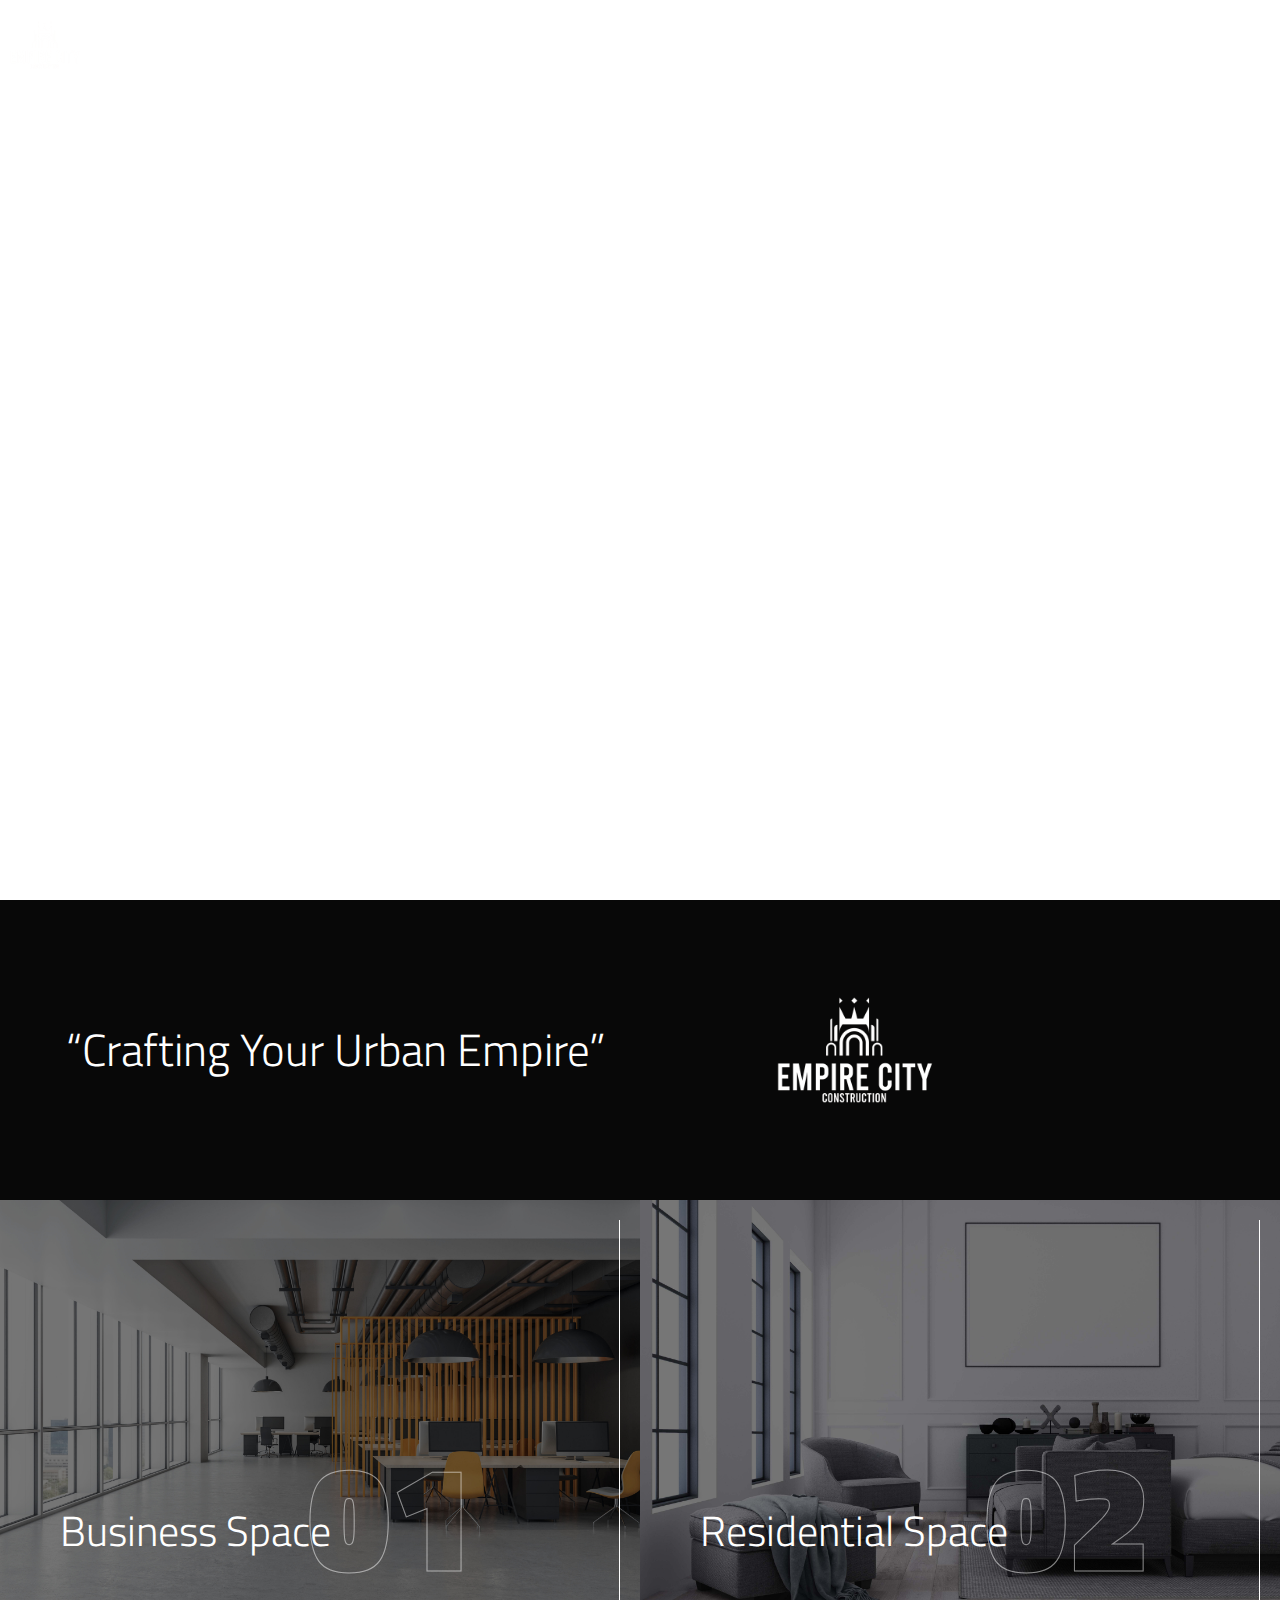
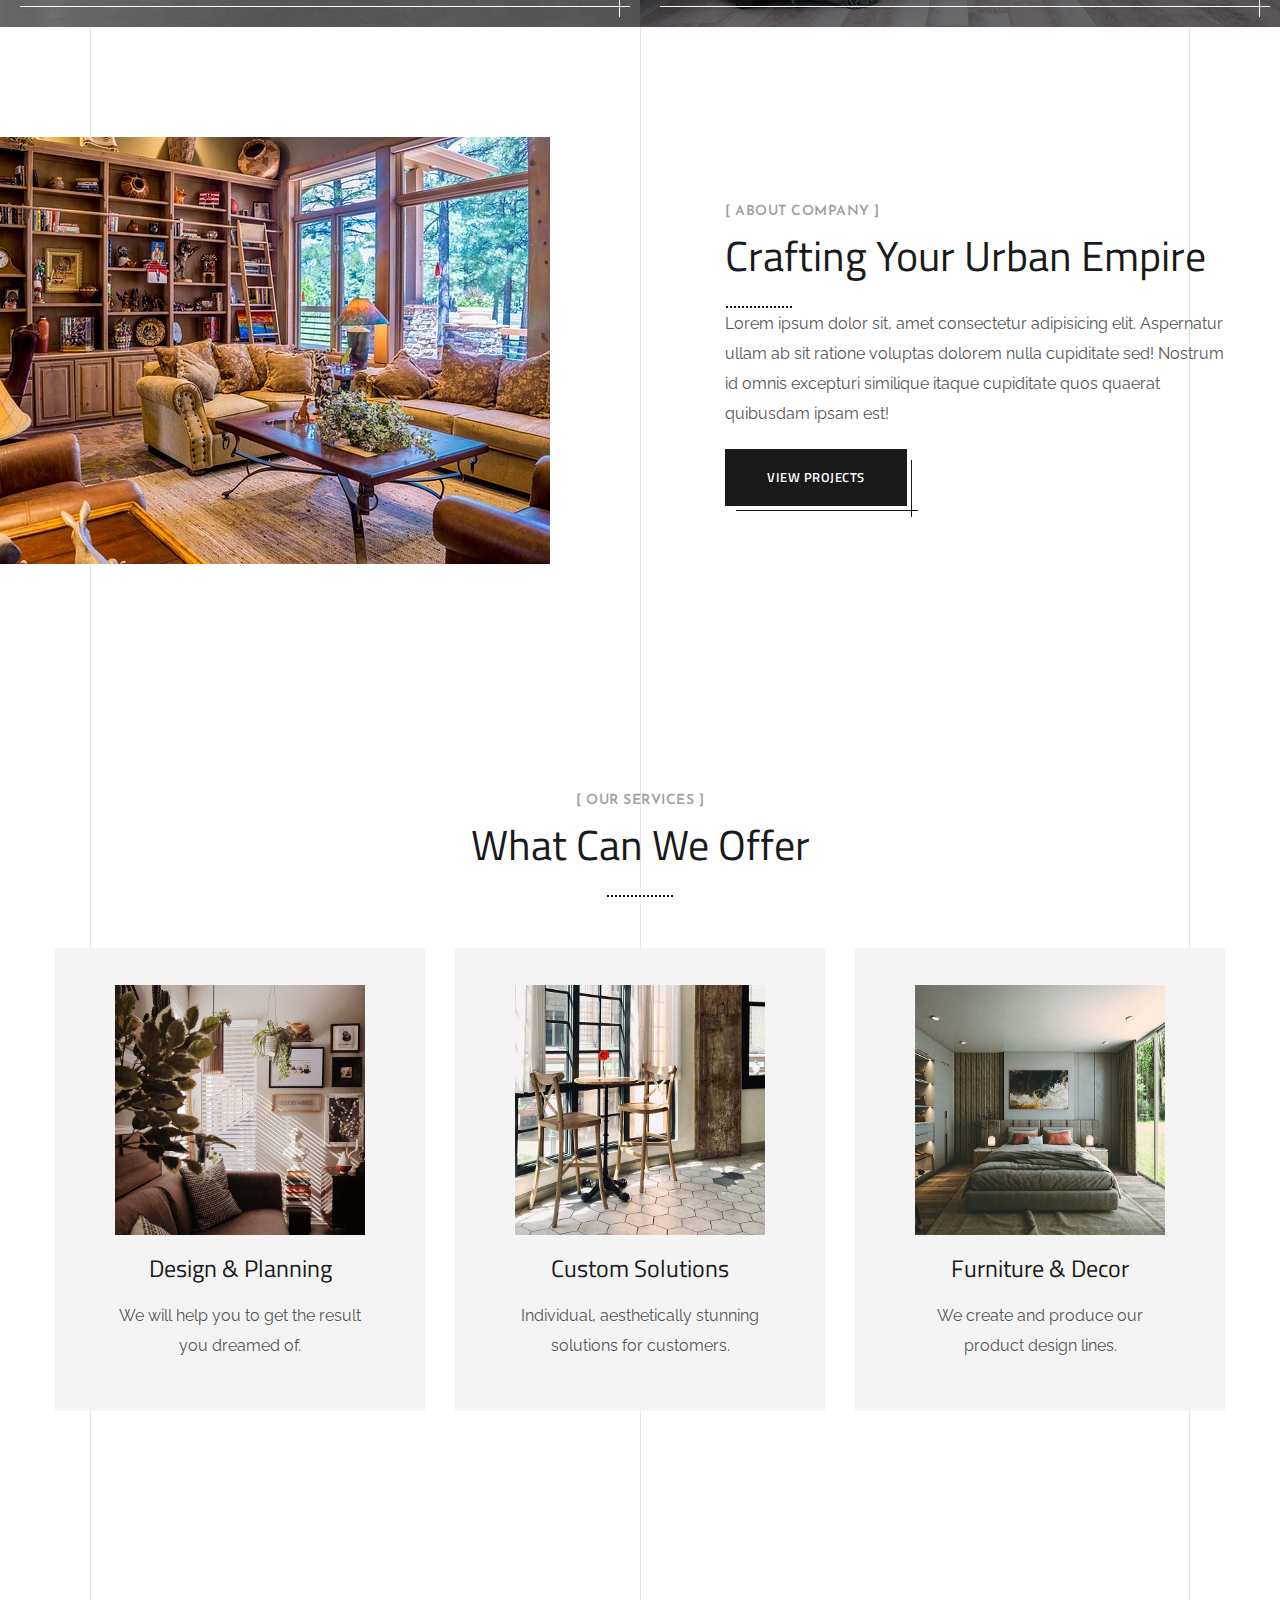
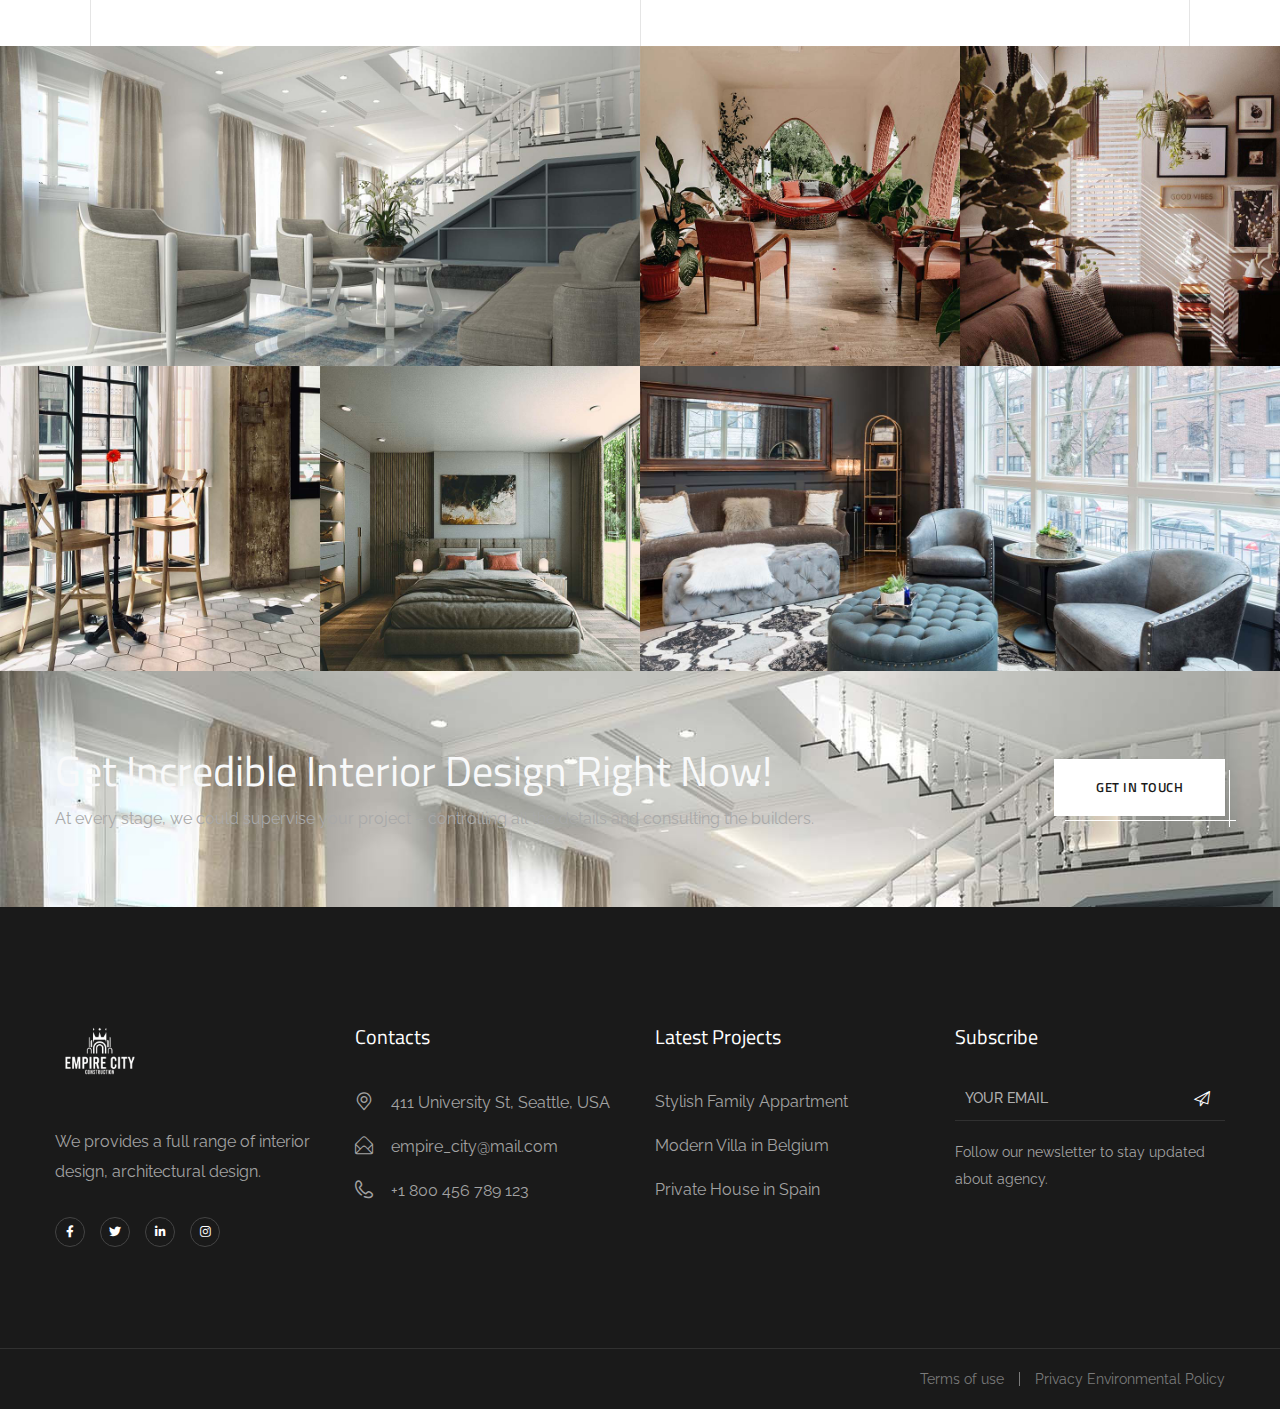
==== commit f658b007: "Second Look" ====
--- a/index.html
+++ b/index.html
@@ -25,7 +25,6 @@
 </head>
 
 <body>
-    <div id="royal_preloader"></div>
     <div id="page" class="site">
         <header id="site-header" class="site-header header-transparent">
             <!-- Main Header start -->
@@ -306,7 +305,8 @@
                                     data-paddingbottom="[0,0,0,0]"
                                     data-paddingleft="[0,0,0,0]"
                 
-                                    ><a href="portfolio-masonry.html" class="octf-btn octf-btn-primary btn-slider btn-large">View Projects</a>
+                                    >
+                                    <!-- <a href="#" class="octf-btn octf-btn-primary btn-slider btn-large">View Projects</a> -->
                                 </div>  
                        
                             </li>  
@@ -403,7 +403,8 @@
                                     data-paddingbottom="[0,0,0,0]"
                                     data-paddingleft="[0,0,0,0]"
                 
-                                    ><a href="portfolio-masonry.html" class="octf-btn octf-btn-primary btn-slider btn-large">View Projects</a>
+                                    > 
+                                    <!-- <a href="#" class="octf-btn octf-btn-primary btn-slider btn-large">View Projects</a> -->
                                 </div>  
                             </li>  
 
@@ -498,7 +499,8 @@
                                     data-paddingbottom="[0,0,0,0]"
                                     data-paddingleft="[0,0,0,0]"
                 
-                                    ><a href="portfolio-masonry.html" class="octf-btn octf-btn-primary btn-slider btn-large">View Projects</a>
+                                    >
+                                    <!-- <a href="#" class="octf-btn octf-btn-primary btn-slider btn-large">View Projects</a> -->
                                 </div>  
                             </li>  
                                                     
@@ -544,7 +546,7 @@
                             <div class="cate-lines h-light">
                                 <div class="cate-item">
                                     <a href="business-space.html">                
-                                        <img src="images/category/01.jpg" alt="">
+                                        <img src="images/category/04.jpg" alt="">
                                     </a>                
                                     <div class="cate-item_content">
                                         <a href="business-space.html"><h2>Business Space<span class="number-stroke">01</span></h2></a>
@@ -555,8 +557,8 @@
                         <div class="col-lg-6 col-md-6 px-0">
                             <div class="cate-lines h-light">
                                 <div class="cate-item">
-                                    <a href="residential-space.html">                
-                                        <img src="images/category/02.jpg" alt="">
+                                    <a href="residential-space.html">                 
+                                        <img src="images/category/05.jpg" alt="">
                                     </a>                
                                     <div class="cate-item_content">
                                         <a href="residential-space.html"><h2>Residential Space<span class="number-stroke">02</span></h2></a>
@@ -893,7 +895,6 @@
     <script src="js/easypiechart.min.js"></script>
     <script src="js/jquery.countdown.min.js"></script>
     <script src="js/scripts.js"></script>
-    <script src="js/royal_preloader.min.js"></script>
     <!-- REVOLUTION JS FILES -->
 
     <script  src="plugins/revolution/revolution/js/jquery.themepunch.tools.min.js"></script>
@@ -904,15 +905,5 @@
 
     <!-- REVOLUTION SLIDER SCRIPT FILES -->
     <script  src="js/rev-script-1.js"></script>
-    <script>
-        window.jQuery = window.$ = jQuery;  
-        (function($) { "use strict";
-            //Preloader
-            Royal_Preloader.config({
-                mode           :   'progress',
-                background     :   '#1a1a1a',
-            });
-        })(jQuery);
-    </script>  
 </body>
 </html>--- a/style.css
+++ b/style.css
@@ -1892,7 +1892,7 @@
 --------------------------------------------------------------*/
 @media only screen and (min-width: 1025px) {
   .site-header-vertical {
-      background-image: url(images/business/navbar/Artboard\ 4.jpg);
+      background-image: url(images/business/navbar/01.png);
       background-position: center center;
       background-repeat: no-repeat;
       background-size: cover
@@ -2130,6 +2130,7 @@
   }
   .header_mobile .mlogo_wrapper img {
     height: 90px;
+    padding-left: 15px;
   }
 
   .header_mobile .mlogo_wrapper .mobile_logo {
@@ -7006,6 +7007,7 @@
 }
 .header_mobile .octf-menu-mobile {
     padding-right: 15px;
+    padding-top: 15px;
 }
 .header_mobile .mlogo_wrapper img {
     height: 76px;
@@ -7525,7 +7527,7 @@
     margin-bottom: 50px;
 }
 .process-step {
-    background-image: url(images/business/process/Artboard\ 3.jpg);
+    background-image: url(images/business/process/01.png);
     background-position: center center;
     background-repeat: no-repeat;
     background-size: cover;
@@ -7832,7 +7834,7 @@
     background: #F5592F;
 }
 .cta {
-    background-image: url(images/slider/02.jpg);
+    background-image: url(images/gallery/02.jpg);
     background-repeat: no-repeat;
     background-size: cover;
     padding: 70px 0 73px 0;
@@ -8862,6 +8864,7 @@
 }
 .vertical-main-navigation>ul>li.current-menu-item>a, .vertical-main-navigation>ul>li>a:hover {
     background-size: 100% 2px;
+    color: #fff;
 }
 @media only screen and (min-width: 1025px){
   .vertical-main-navigation ul>li>a {
@@ -8870,7 +8873,9 @@
     text-transform: uppercase;
     display: inline-block;
     outline: none;
-    color: #fff;
+    color: #080808;
+    font-size: 25px;
+    font-weight: 700;
     line-height: 48px;
     white-space: nowrap;
     overflow: hidden;
@@ -8883,7 +8888,7 @@
       background-size: 0 2px;
       background-position: 0 70%;
       background-repeat: no-repeat;
-      background-image: linear-gradient(0deg,#7e7e7e,#f5f5f5);
+      /* background-image: linear-gradient(0deg,#7e7e7e,#f5f5f5); */
   }
   .vertical-main-navigation ul {
     text-align: center;
@@ -8901,6 +8906,7 @@
 }
 .side-nav-social li a {
     border-color: rgba(255, 255, 255, 0.4);
+    background-color: #080808;
     padding: 6px;
 }
 .side-nav-social i:before {
@@ -8916,7 +8922,7 @@
     color: #a3a3a3;
 }
 .circle-side {
-    background-image: url(images/business/data/Artboard\ 3.jpg);
+    background-image: url(images/business/data/01.png);
     background-position: center center;
     background-repeat: no-repeat;
     background-size: cover;
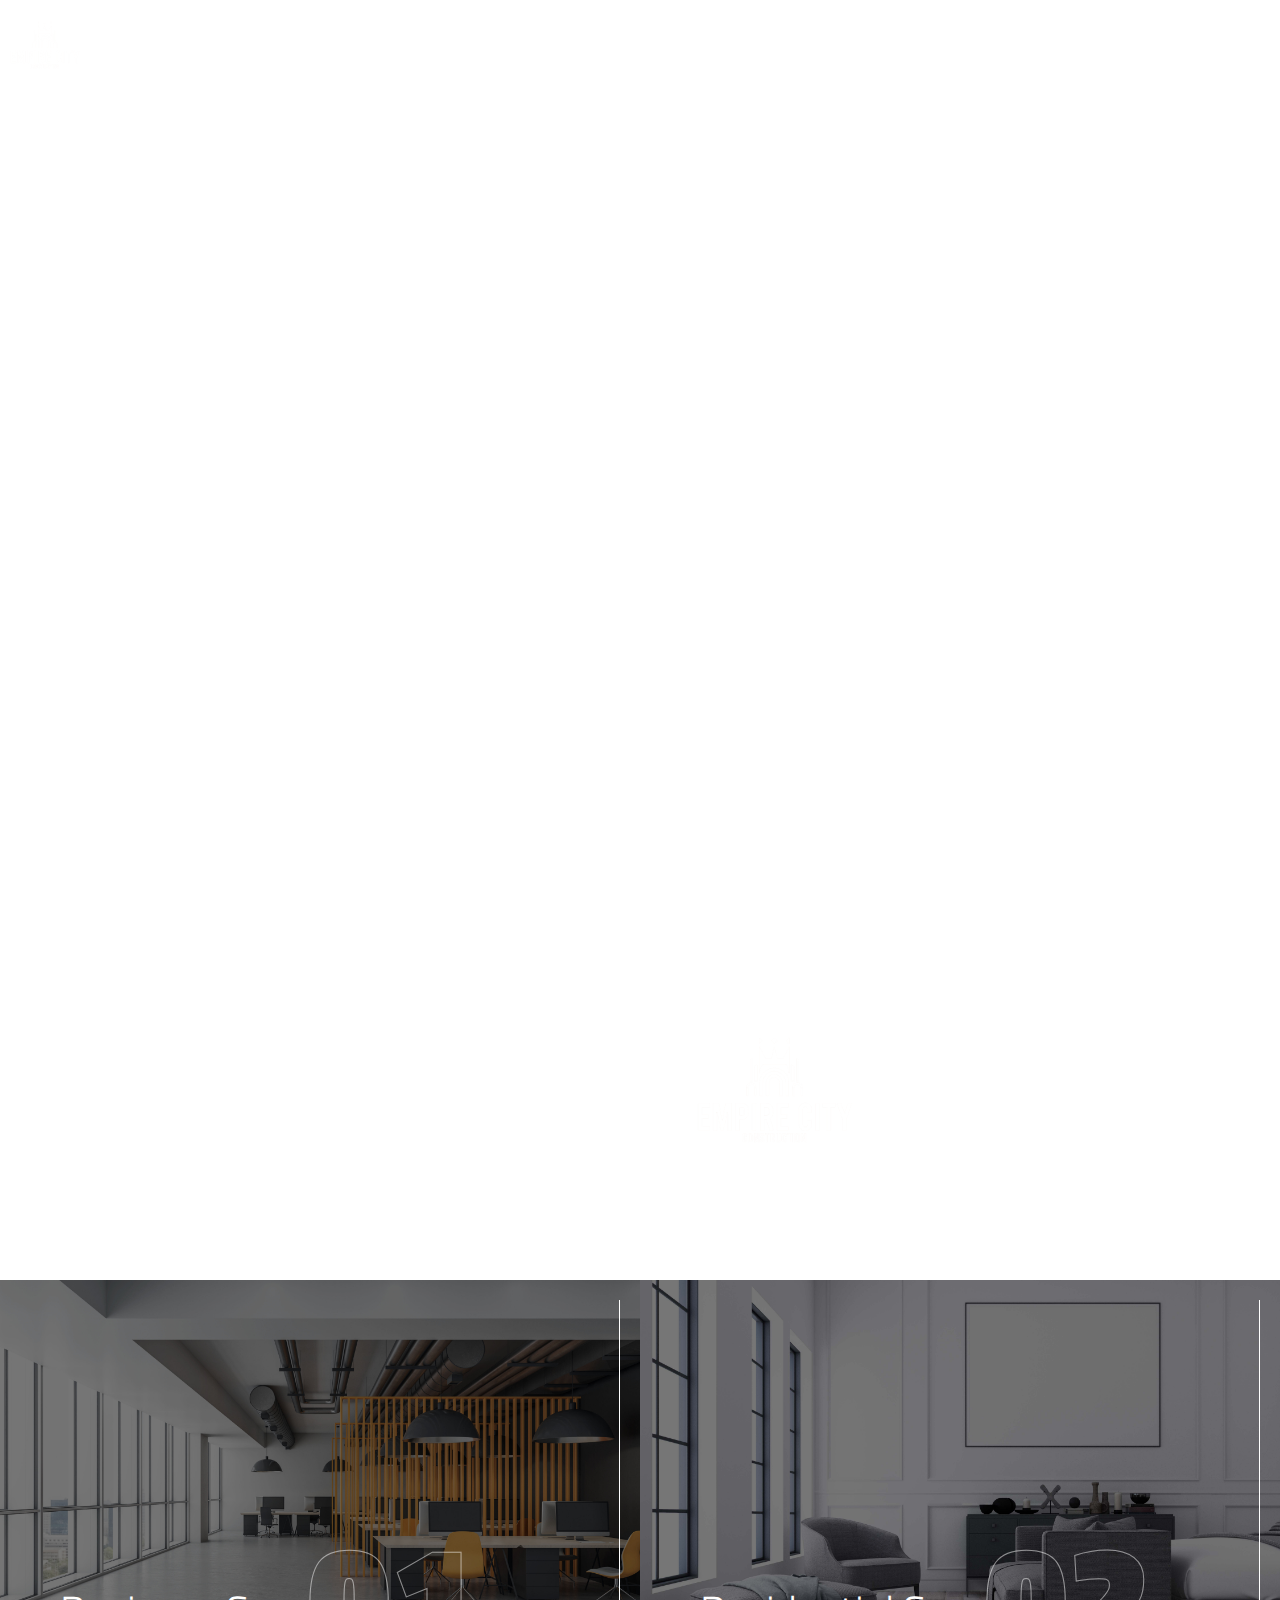
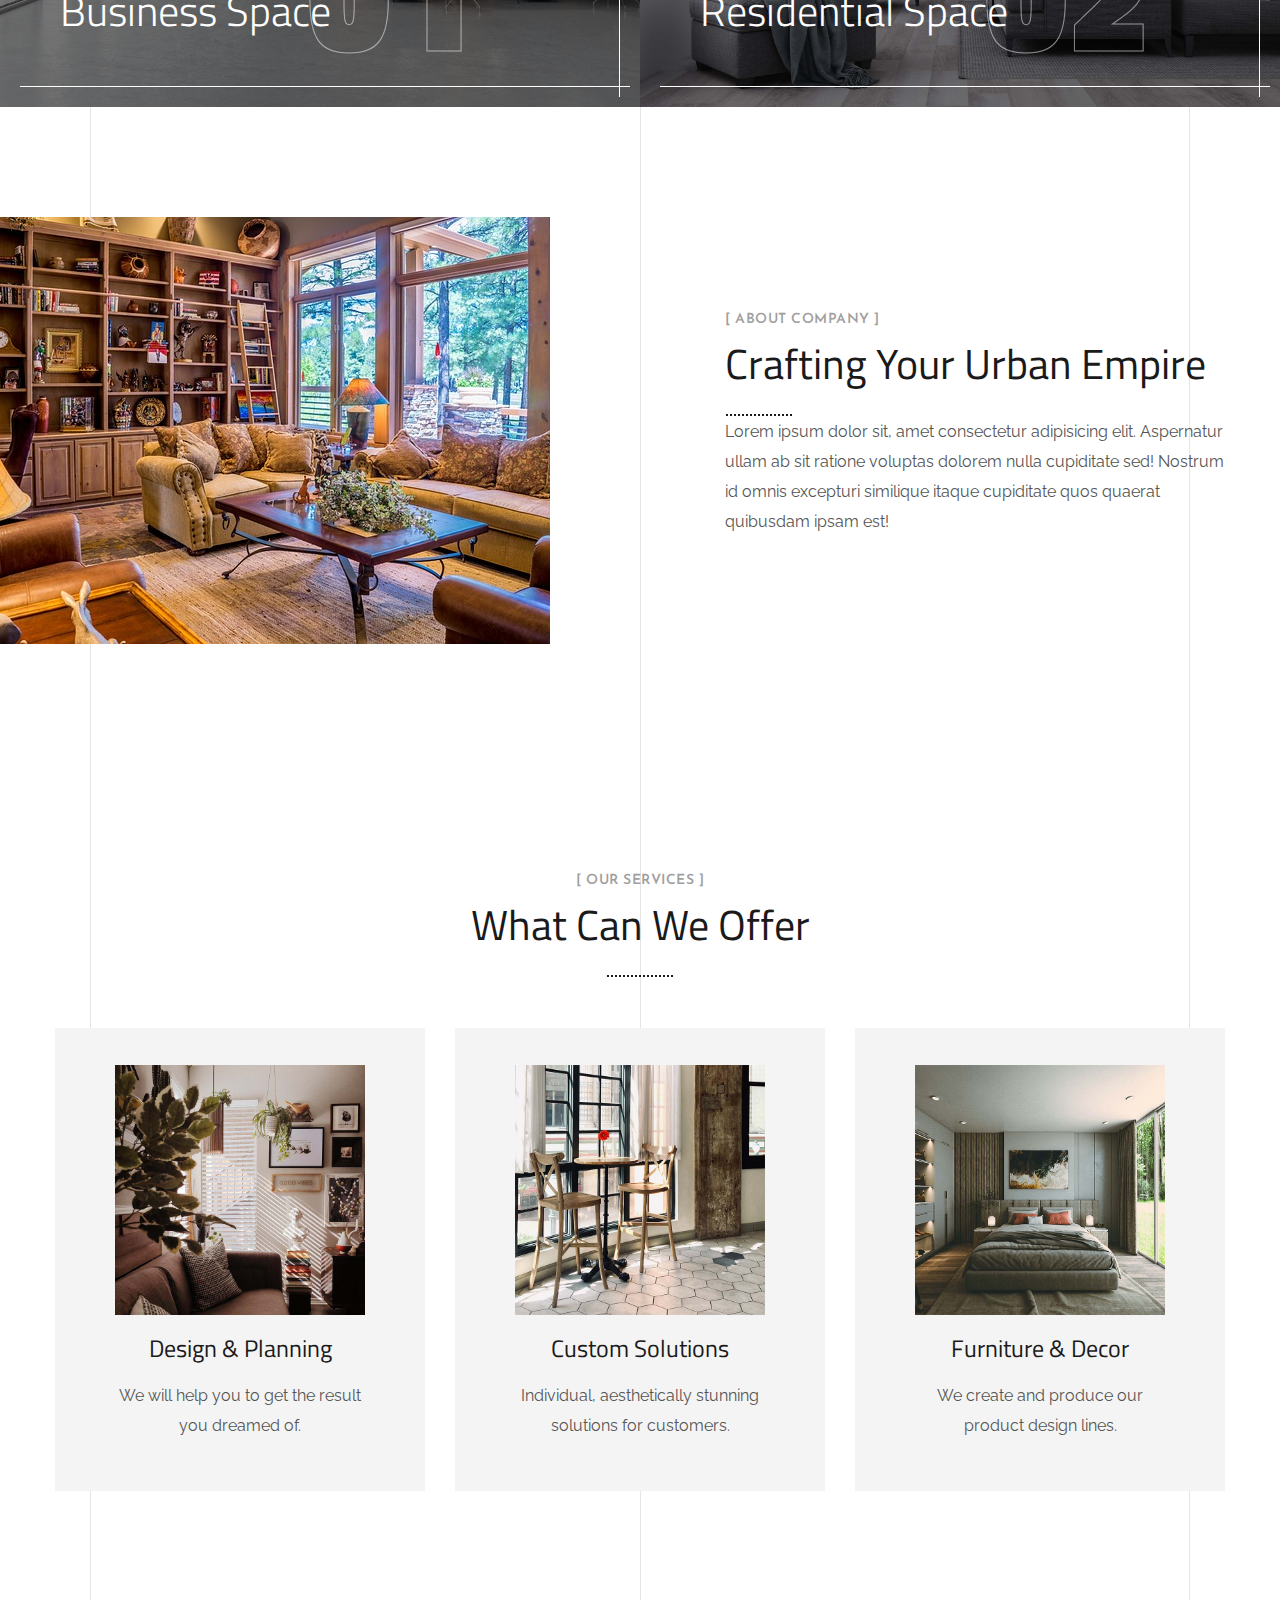
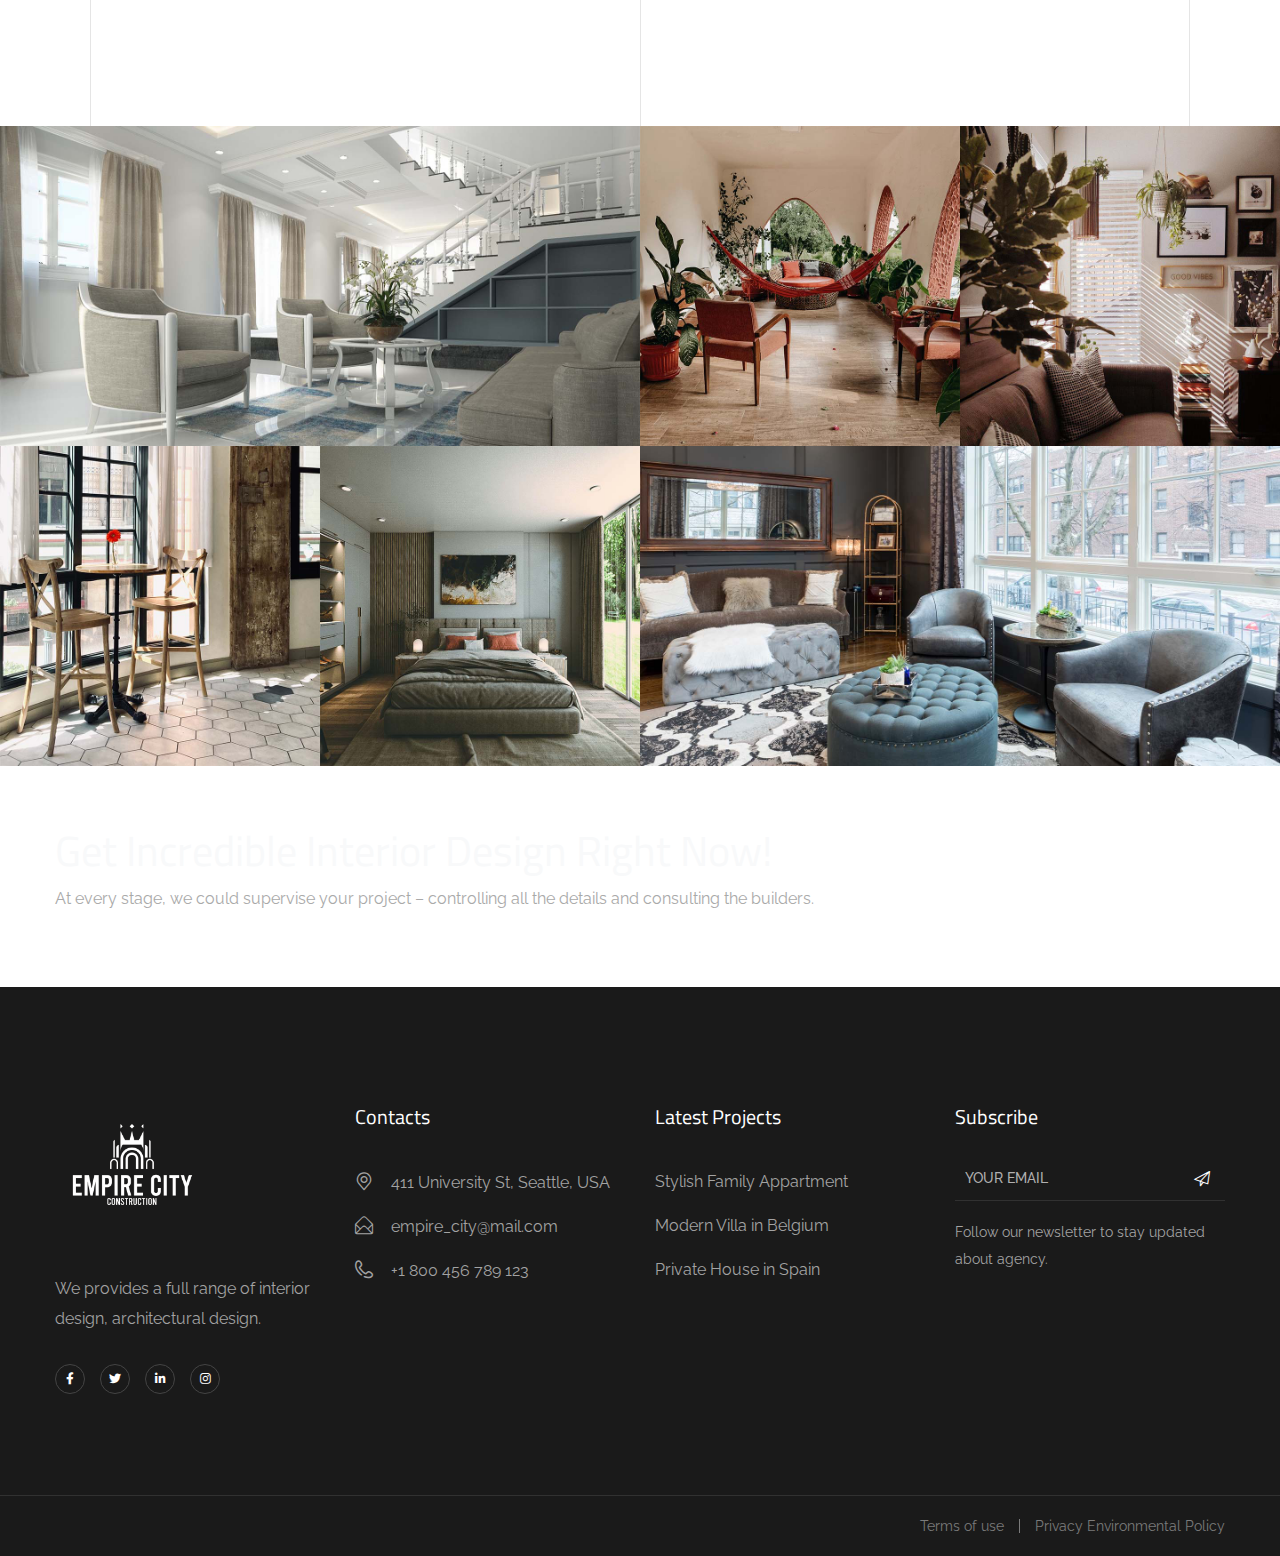
==== commit fa181e6d: "Third Look" ====
--- a/index.html
+++ b/index.html
@@ -591,9 +591,9 @@
                                     <h2 class="main-heading">Crafting Your Urban Empire</h2>
                                 </div>
                                 <p>Lorem ipsum dolor sit, amet consectetur adipisicing elit. Aspernatur ullam ab sit ratione voluptas dolorem nulla cupiditate sed! Nostrum id omnis excepturi similique itaque cupiditate quos quaerat quibusdam ipsam est!</p>
-                                <div class="ot-button">
+                                <!-- <div class="ot-button">
                                     <a href="#" class="octf-btn octf-btn-dark">View Projects</a>
-                                </div>
+                                </div> -->
                             </div>
                         </div>
                     </div>
@@ -791,9 +791,9 @@
                             <p class=" mb-0">At every stage, we could supervise your project – controlling all the details and consulting the builders.</p>
                         </div>
                         <div class="col-lg-4 text-left text-lg-right align-self-center">
-                            <div class="ot-button">
+                            <!-- <div class="ot-button">
                                 <a href="#" class="octf-btn octf-btn-light border-hover-light">get in touch</a>
-                            </div>
+                            </div> -->
                         </div>
                     </div>
                 </div>
--- a/style.css
+++ b/style.css
@@ -48,6 +48,7 @@
 @import url('https://fonts.googleapis.com/css?family=Raleway:300,300i,400,400i,500,500i,600,600i,700,700i,800,800i,900,900i');
 @import url('https://fonts.googleapis.com/css?family=Titillium Web:200,300,300i,400,400i,600,600i,700,700i,900');
 @import url('https://fonts.googleapis.com/css?family=Josefin Sans:300,300i,400,400i,500,500i,600,600i,700,700i');
+@import url('https://fonts.googleapis.com/css2?family=Montserrat:wght@300;400;500;600;700;800;900&display=swap');
 
 html {
   overflow-x: hidden;
@@ -431,13 +432,6 @@
 dfn, cite, em, i {
   font-style: italic;
 }
-
-.overlay {
-  width: 100%;
-  height: 100%;
-  top: 0;
-  left: 0;
-  background: rgba(0, 0, 0, 1); }
 
 blockquote {
   font-size: 22px;
@@ -1445,20 +1439,6 @@
   flex: 1 auto;
 }
 
-.octf-sidepanel {
-  padding: 0 34px 0 33px;
-  border-style: solid;
-  border-width: 0 0 0 1px;
-  border-color: rgba(255,255,255,.2);
-}
-
-.octf-cta-header {
-  position: relative;
-  height: 100%;
-  display: flex;
-  align-items: center;
-}
-
 .octf-mainbar-row > [class^=octf-col] {
   display: flex;
   align-items: stretch;
@@ -1853,7 +1833,7 @@
   .is-stuck .main-navigation ul.menu > li > a:before {
     background: #fff;
   }
-  .is-stuck .count {
+  .is-stuck .cart-contents .count {
     background: #fff;
     color: #1a1a1a;
   }
@@ -1892,7 +1872,7 @@
 --------------------------------------------------------------*/
 @media only screen and (min-width: 1025px) {
   .site-header-vertical {
-      background-image: url(images/business/navbar/01.png);
+      background-image: url(https://via.placeholder.com/340x950.png);
       background-position: center center;
       background-repeat: no-repeat;
       background-size: cover
@@ -2130,7 +2110,6 @@
   }
   .header_mobile .mlogo_wrapper img {
     height: 90px;
-    padding-left: 15px;
   }
 
   .header_mobile .mlogo_wrapper .mobile_logo {
@@ -6520,6 +6499,81 @@
     padding-right: 30px;
   }
 }
+/*--------------------------------------------------------------
+## Search
+--------------------------------------------------------------*/
+.octf-cta-header {
+  position: relative;
+  height: 100%;
+  display: flex;
+  align-items: center;
+}
+.octf-cta-header .toggle_search {
+  cursor: pointer;
+}
+.octf-cta-header .toggle_search i {
+  color: #fff;
+  text-align: center;
+  display: inline-block;
+  vertical-align: middle;
+  min-width: 22px;
+  transition: all 0.3s linear;
+  -webkit-transition: all 0.3s linear;
+  -moz-transition: all 0.3s linear;
+  -o-transition: all 0.3s linear;
+  -ms-transition: all 0.3s linear;
+}
+.octf-cta-header .toggle_search i:before, .octf-cta-header .toggle_search i:after {
+  font-size: 22px;
+}
+.octf-cta-header .toggle_search i.ot-flaticon-close-1:before {
+  font-size: 18px;
+}
+.octf-cta-header .h-search-form-field {
+  position: absolute;
+  z-index: 99;
+  top: -webkit-calc(100% + 10px);
+  top: expression(100% + 10px);
+  top: -moz-calc(100% + 10px);
+  top: -o-calc(100% + 10px);
+  top: calc(100% + 10px);
+  right: -30px;
+  width: 340px;
+}
+.octf-cta-header .h-search-form-field .h-search-form-inner {
+  padding: 20px 35px 34px;
+  background-color: #2a2a2a;
+  box-shadow: 3px 3px 15px 0 rgba(0, 0, 0, 0.1);
+  -webkit-box-shadow: 3px 3px 15px 0 rgba(0, 0, 0, 0.1);
+  -moz-box-shadow: 3px 3px 15px 0 rgba(0, 0, 0, 0.1);
+}
+.octf-cta-header .h-search-form-field .h-search-form-inner input {
+  background: transparent;
+  color: #fff;
+  font-weight: 400;
+  border-color: rgba(255, 255, 255, 0.1);
+}
+.octf-cta-header .h-search-form-field .h-search-form-inner button {
+  color: #fff;
+}
+.octf-cta-header .h-search-form-field .h-search-form-inner button i:before {
+  font-weight: normal;
+}
+.octf-cta-header .h-search-form-field .h-search-form-inner ::-webkit-input-placeholder {
+  /* Edge */
+  color: #fff;
+}
+.octf-cta-header .h-search-form-field .h-search-form-inner :-ms-input-placeholder {
+  /* Internet Explorer */
+  color: #fff;
+}
+.octf-cta-header .h-search-form-field .h-search-form-inner ::placeholder {
+  color: #fff;
+}
+.octf-cta-header .h-search-form-field.show {
+  -webkit-animation: searchSlideUp 0.5s cubic-bezier(0.23, 1, 0.32, 1) both;
+  animation: searchSlideUp 0.5s cubic-bezier(0.23, 1, 0.32, 1) both;
+}
 
 @-webkit-keyframes searchSlideUp {
   from {
@@ -6542,11 +6596,100 @@
   }
 }
 @media only screen and (max-width: 600px) {
-  .octf-cta-header{
+  .octf-cta-header .h-search-form-field {
     right: -65px;
   }
 }
-
+/*--------------------------------------------------------------
+## Mini Cart
+--------------------------------------------------------------*/
+.octf-cart {
+  position: relative;
+}
+
+.site-header-cart {
+  position: absolute;
+  visibility: hidden;
+  opacity: 0;
+  z-index: 10;
+  top: -webkit-calc(100% + 10px);
+  top: expression(100% + 10px);
+  top: -moz-calc(100% + 10px);
+  top: -o-calc(100% + 10px);
+  top: calc(100% + 10px);
+  right: -30px;
+  background: #2a2a2a;
+  color: #fff;
+  width: 342px;
+  padding: 35px;
+  box-shadow: 3px 3px 15px 0 rgba(0, 0, 0, 0.1);
+  -webkit-box-shadow: 3px 3px 15px 0 rgba(0, 0, 0, 0.1);
+  -moz-box-shadow: 3px 3px 15px 0 rgba(0, 0, 0, 0.1);
+  -webkit-transform: translateY(30px);
+  -ms-transform: translateY(30px);
+  transform: translateY(30px);
+  transition: all 0.3s ease-in-out;
+  -webkit-transition: all 0.3s ease-in-out;
+  -moz-transition: all 0.3s ease-in-out;
+  -o-transition: all 0.3s ease-in-out;
+  -ms-transition: all 0.3s ease-in-out;
+}
+.site-header-cart .woocommerce-mini-cart__buttons {
+  margin-bottom: -15px;
+}
+.site-header-cart .widget_shopping_cart_content {
+  text-align: left;
+}
+
+.octf-cart:hover .site-header-cart {
+  visibility: visible;
+  opacity: 1;
+  -webkit-transform: translateY(0px);
+  -ms-transform: translateY(0px);
+  transform: translateY(0px);
+}
+.octf-cart:hover .site-header-cart:before {
+  content: "";
+  position: absolute;
+  height: 10px;
+  width: 100%;
+  top: -10px;
+  left: 0px;
+}
+
+.cart-contents {
+  position: relative;
+  display: inline-block;
+  color: #fff;
+}
+.cart-contents:hover {
+  color: #fff;
+}
+.cart-contents i:before {
+  font-size: 22px;
+}
+.cart-contents .count {
+  position: absolute;
+  bottom: -3px;
+  left: -12px;
+  width: 22px;
+  height: 22px;
+  line-height: 22px;
+  background: #1a1a1a;
+  color: #fff;
+  text-align: center;
+  -webkit-border-radius: 50%;
+  -moz-border-radius: 50%;
+  border-radius: 50%;
+  font-size: 11px;
+  font-family: "Titillium Web", sans-serif;
+}
+
+@media only screen and (max-width: 1024px) {
+  .site-header-cart {
+    display: none;
+  }
+}
 /*--------------------------------------------------------------
 ## Menu Mobie
 --------------------------------------------------------------*/
@@ -6557,7 +6700,7 @@
 .header-mobile .is-stuck {
   background-color: #1a1a1a;
 }
-.header-mobile .is-stuck .count {
+.header-mobile .is-stuck .cart-contents .count {
   background: #fff;
   color: #1a1a1a;
 }
@@ -6989,7 +7132,9 @@
     display: inline-block;
     max-width: 33.33333333%;
 }
-
+.side-panel .side-panel-block {
+    
+}
 .header_mobile .container-fluid {
     padding-left: 0;
     padding-right: 0;
@@ -7002,12 +7147,11 @@
     padding-left: 0;
     padding-right: 0;
 }
-.header_mobile {
+.header_mobile .octf-search {
     margin-right: 30px;
 }
 .header_mobile .octf-menu-mobile {
     padding-right: 15px;
-    padding-top: 15px;
 }
 .header_mobile .mlogo_wrapper img {
     height: 76px;
@@ -7518,7 +7662,7 @@
 }
 /* Our process */
 .our-process {
-    background-image: url(images/business/process/Artboard\ 1.jpg);
+    background-image: url(https://via.placeholder.com/1920x1612.png);
     background-position: center center;
     background-repeat: no-repeat;
     background-size: cover;
@@ -7527,7 +7671,7 @@
     margin-bottom: 50px;
 }
 .process-step {
-    background-image: url(images/business/process/01.png);
+    background-image: url(https://via.placeholder.com/1183x533.png);
     background-position: center center;
     background-repeat: no-repeat;
     background-size: cover;
@@ -7834,7 +7978,7 @@
     background: #F5592F;
 }
 .cta {
-    background-image: url(images/gallery/02.jpg);
+    background-image: url(https://via.placeholder.com/1820x325.png);
     background-repeat: no-repeat;
     background-size: cover;
     padding: 70px 0 73px 0;
@@ -8256,25 +8400,25 @@
     color: #9F9E9E;
 }
 .story-1 {
-    background: #080808;
+    background-image: url(https://via.placeholder.com/1920x325.png);
     background-position: center center;
     background-repeat: no-repeat;
     background-size: cover;
-    padding-top: 50px;
-    padding-bottom: 50px;
+    padding-top: 90px;
+    padding-bottom: 90px;
 }
 .story-text {
     color: #FFF;
     font-family: "Titillium Web",Sans-serif;
-    font-size: 45px;
+    font-size: 30px;
     font-weight: 300;
-    line-height: 148px;
+    line-height: 48px;
     text-align: right;
-    padding-top: 25px;
     padding-right: 20px;
 }
 .story-author {
-    padding: 0 0 0 100px;
+    padding: 0 0 0 20px;
+    background-image: url(https://via.placeholder.com/1920x325.png);
     background-position: 87% 92%;
     background-repeat: no-repeat;
 }
@@ -8282,7 +8426,25 @@
     display: inline-block;
     margin-right: 25px;
 }
-
+.story-author .story-content {
+    display: inline-block;
+    padding-top: 20px;
+    padding-bottom: 20px;
+    vertical-align: middle;
+}
+.story-author .story-title {
+    color: #FFF;
+    font-family: "Titillium Web",Sans-serif;
+    font-weight: 400;
+    margin-bottom: 6px;
+}
+.story-author .story-description {
+    color: #D0CFCF;
+    font-family: "Raleway",Sans-serif;
+    font-size: 14px;
+    margin-bottom: 0;
+    text-transform: uppercase;
+}
 .grid-lines .color-line-default {
     background-color: rgba(0,0,0,.1);
 }
@@ -8347,7 +8509,7 @@
     padding: 34px 0;
     border: none;
 }
-.main-header-s2  {
+.main-header-s2 .octf-search {
     margin-right: 0;
 }
 .main-header-s2 .octf-cart .count {
@@ -8495,7 +8657,7 @@
 .header-mobile-s3 {
     background-color: #1A1A1A;
 }
-.main-header-s3 {
+.main-header-s3 .octf-search {
     margin-right: 30px;
 }
 .main-header-slight .octf-cart i {
@@ -8726,7 +8888,7 @@
     color: rgb(26, 26, 26);
     font-weight: 600;
 }
-.main-header-slight.header-4 {
+.main-header-slight.header-4 .octf-search {
     margin-right: 0;
 }
 .main-header-slight .cta-col {
@@ -8864,7 +9026,6 @@
 }
 .vertical-main-navigation>ul>li.current-menu-item>a, .vertical-main-navigation>ul>li>a:hover {
     background-size: 100% 2px;
-    color: #fff;
 }
 @media only screen and (min-width: 1025px){
   .vertical-main-navigation ul>li>a {
@@ -8873,9 +9034,7 @@
     text-transform: uppercase;
     display: inline-block;
     outline: none;
-    color: #080808;
-    font-size: 25px;
-    font-weight: 700;
+    color: #fff;
     line-height: 48px;
     white-space: nowrap;
     overflow: hidden;
@@ -8888,7 +9047,7 @@
       background-size: 0 2px;
       background-position: 0 70%;
       background-repeat: no-repeat;
-      /* background-image: linear-gradient(0deg,#7e7e7e,#f5f5f5); */
+      background-image: linear-gradient(0deg,#7e7e7e,#f5f5f5);
   }
   .vertical-main-navigation ul {
     text-align: center;
@@ -8906,7 +9065,6 @@
 }
 .side-nav-social li a {
     border-color: rgba(255, 255, 255, 0.4);
-    background-color: #080808;
     padding: 6px;
 }
 .side-nav-social i:before {
@@ -8922,11 +9080,41 @@
     color: #a3a3a3;
 }
 .circle-side {
-    background-image: url(images/business/data/01.png);
+    background-image: url(images/business/data/03.jpg);
     background-position: center center;
     background-repeat: no-repeat;
     background-size: cover;
 }
+.ot-heading .about-heading1,.ot-heading .about-heading2{
+  font-family: Montserrat; 
+  font-weight: 800; 
+  font-size: 80px; 
+  color: #080808;
+}
+.ot-heading .about-heading2{
+  padding-left: 40px;
+}
+.animate-left-to-right {
+  position: absolute;
+  top: 0;
+  left: -100%;
+  animation: left-to-right 2s forwards;
+  }
+
+  @keyframes left-to-right {
+  100% {
+      left: 0;
+  }
+}
+
+
+@media (min-width: 1200px){
+  .ot-heading .about-heading1,.ot-heading .about-heading2{
+    font-size: 65px; 
+  }
+}
+
+
 .benefit-side-block {
     width: 53.2%;
 }
@@ -9846,7 +10034,9 @@
 .octf-cart {
     margin-right: 30px;
 }
-
+.octf-search {
+    margin-right: 65px;
+}
 .octf-sidepanel {
     padding: 0 34px 0 33px;
     border-style: solid;
@@ -9984,8 +10174,7 @@
     color: #fff;
 }
 .footer-logo {
-    width: 90px;
-    height: 120px;
+    max-width: 155px;
     padding-bottom: 32px;
 }
 .footer-social {
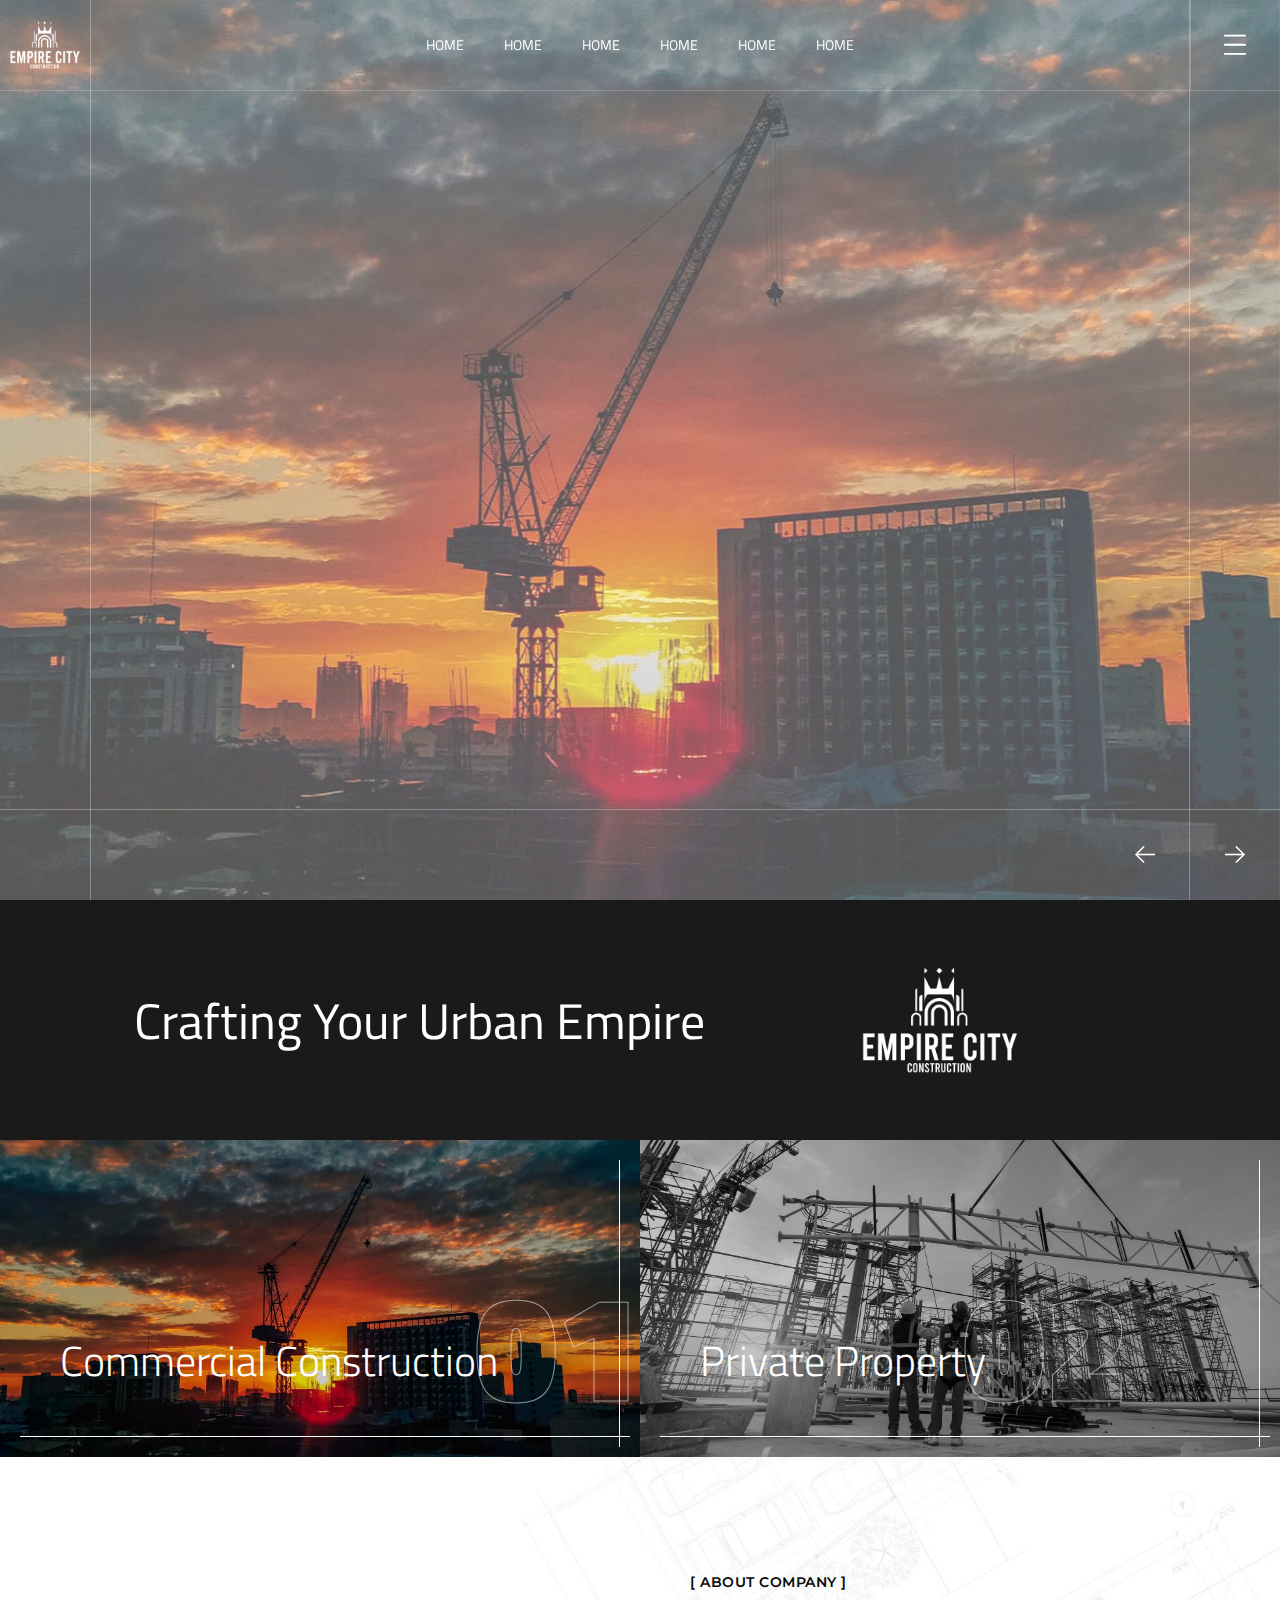
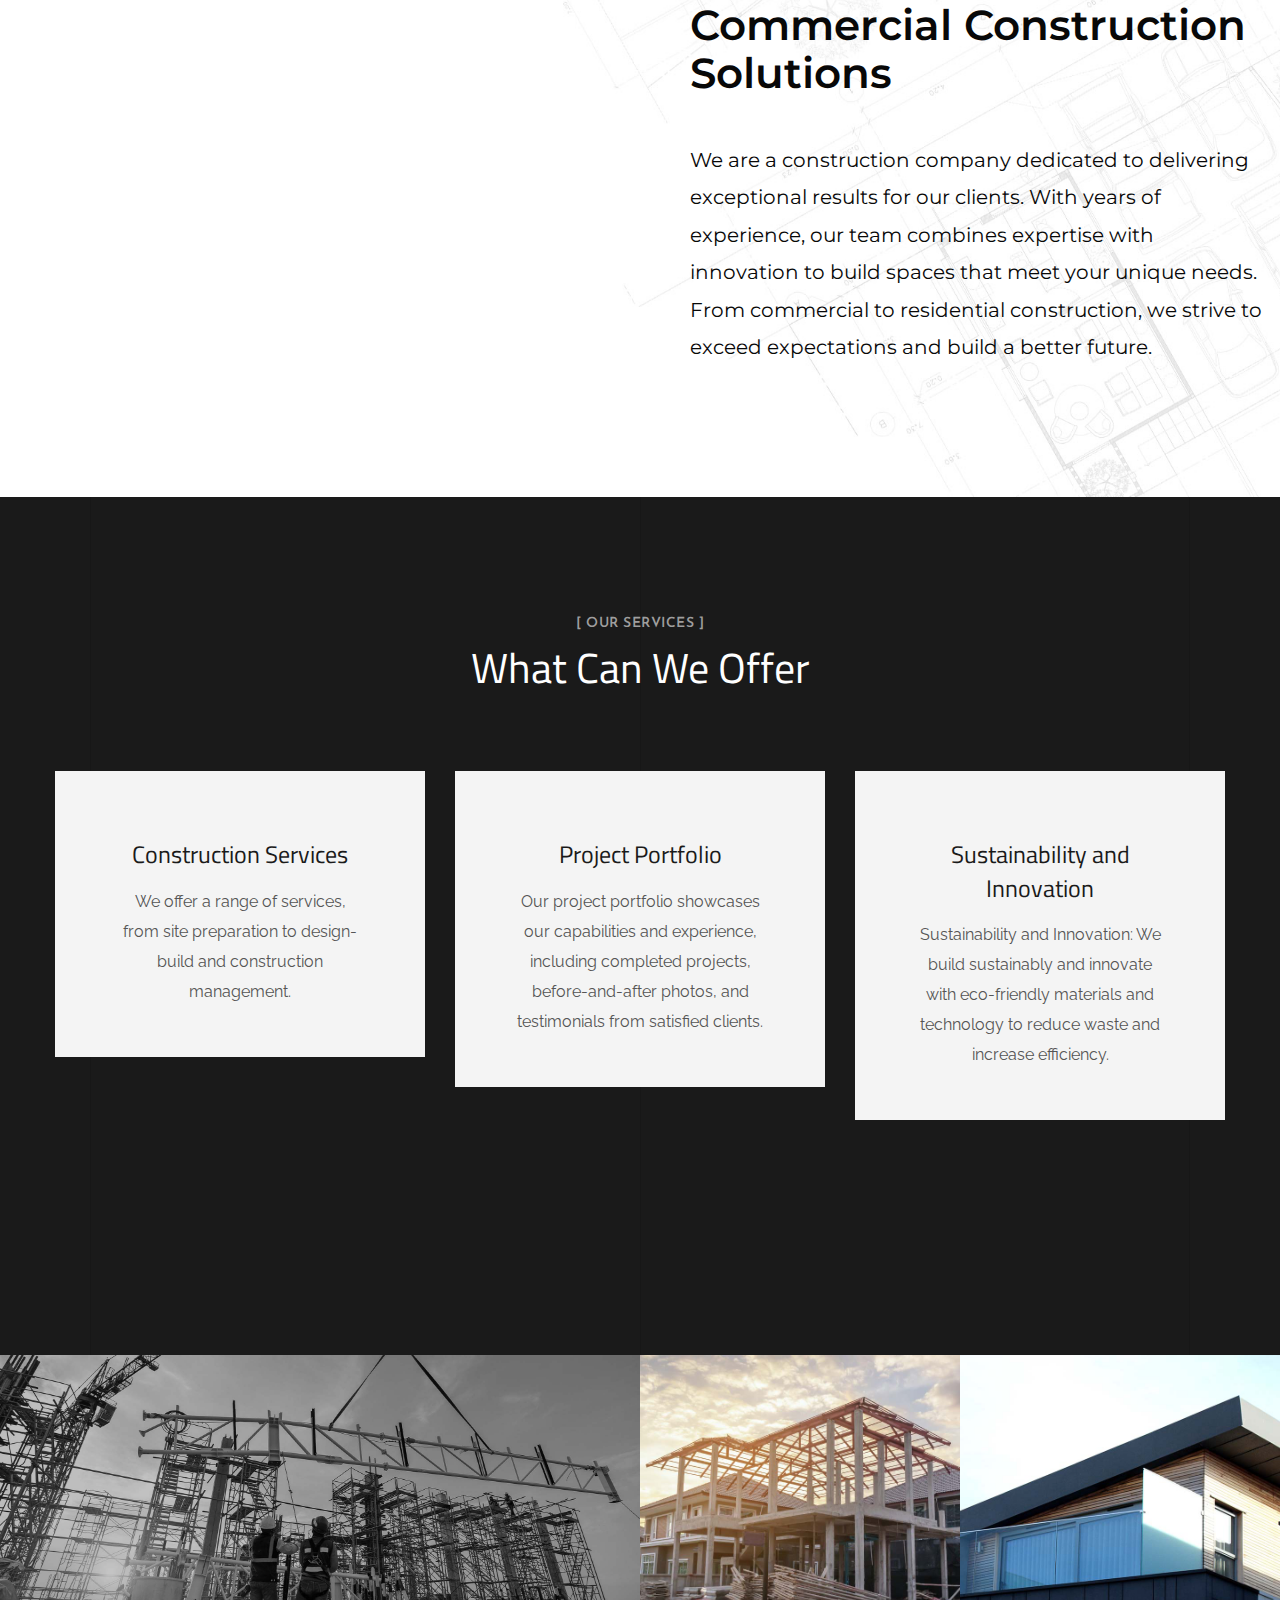
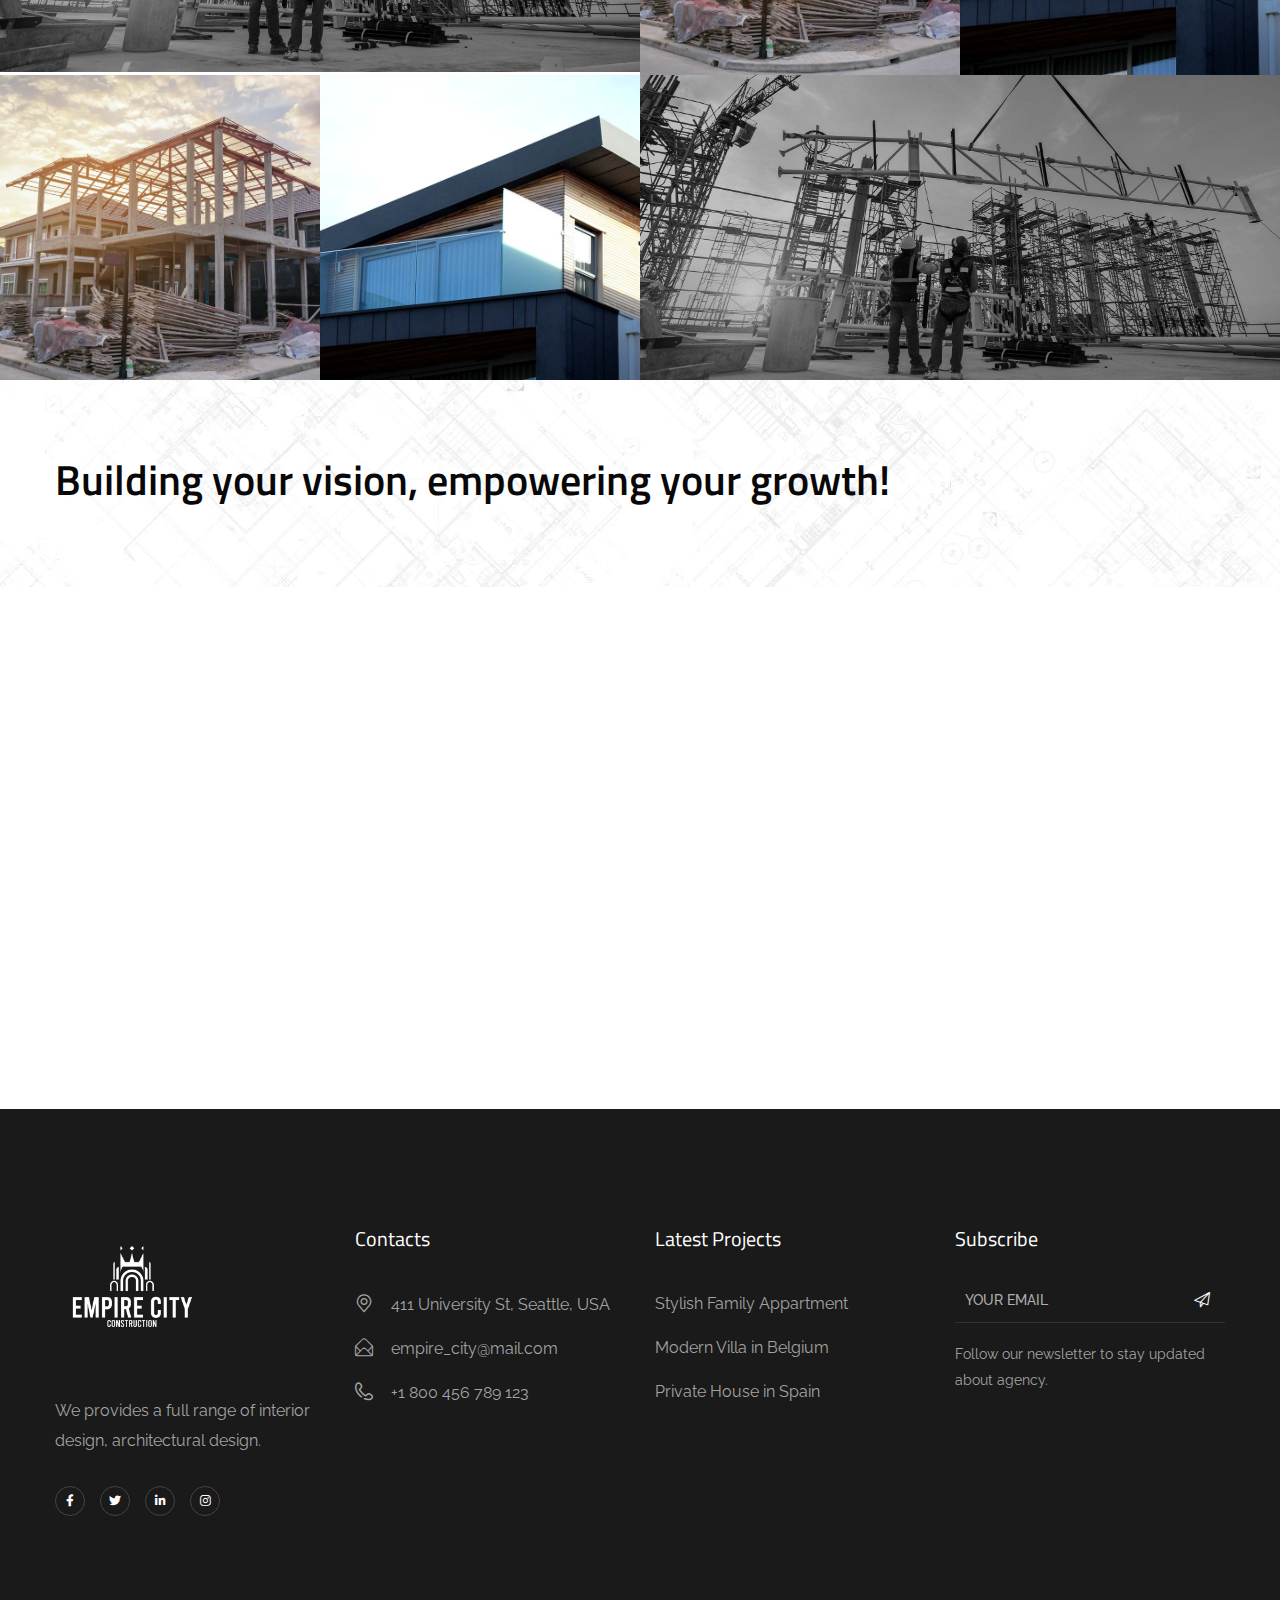
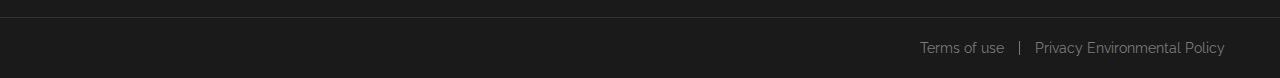
==== commit 50ea34c2: "Fourth Look" ====
--- a/index.html
+++ b/index.html
@@ -126,42 +126,42 @@
                             <figure class="gallery-item">
                                 <div class="gallery-icon landscape">
                                     <a href="https://via.placeholder.com/150x150.png">
-                                        <img src="images/gallery/04.jpg" class="" alt="">
+                                        <img src="images/home/gallery1.jpg" class="" alt="">
                                     </a>
                                 </div>
                             </figure>
                             <figure class="gallery-item">
                                 <div class="gallery-icon landscape">
                                     <a href="https://via.placeholder.com/150x150.png">
-                                        <img src="images/gallery/05.jpg" class="" alt="">
+                                        <img src="images/home/gallery2.jpg" class="" alt="">
                                     </a>
                                 </div>
                             </figure>
                             <figure class="gallery-item">
                                 <div class="gallery-icon landscape">
                                     <a href="https://via.placeholder.com/150x150.png">
-                                        <img src="images/gallery/06.jpg" class="" alt="">
+                                        <img src="images/home/gallery1.jpg" class="" alt="">
                                     </a>
                                 </div>
                             </figure>
                             <figure class="gallery-item">
                                 <div class="gallery-icon landscape">
                                     <a href="https://via.placeholder.com/150x150.png">
-                                        <img src="images/gallery/07.jpg" class="" alt="">
+                                        <img src="images/home/gallery2.jpg" class="" alt="">
                                     </a>
                                 </div>
                             </figure>
                             <figure class="gallery-item">
                                 <div class="gallery-icon landscape">
                                     <a href="https://via.placeholder.com/150x150.png">
-                                        <img src="images/gallery/08.jpg" class="" alt="">
+                                        <img src="images/home/gallery1.jpg" class="" alt="">
                                     </a>
                                 </div>
                             </figure>
                             <figure class="gallery-item">
                                 <div class="gallery-icon landscape">
                                     <a href="https://via.placeholder.com/150x150.png">
-                                        <img src="images/gallery/05.jpg" class="" alt="">
+                                        <img src="images/home/gallery2.jpg" class="" alt="">
                                     </a>
                                 </div>
                             </figure>
@@ -186,14 +186,6 @@
                             </li>
                         </ul>
                     </div>
-                    <div class="side-panel-social">
-                        <ul>
-                            <li><a href="http://twitter.com" target="_self"><i class="fab fa-twitter"></i></a></li>
-                            <li><a href="http://facebook.com" target="_self"><i class="fab fa-facebook-f"></i></a></li>
-                            <li><a href="http://linkedin.com" target="_self"><i class="fab fa-linkedin-in"></i></a></li>
-                            <li><a href="http://instagram" target="_self"><i class="fab fa-instagram"></i></a></li>
-                        </ul>
-                    </div>
                 </div>
             </div>
         </div>
@@ -215,7 +207,7 @@
                             <!-- SLIDE 1 -->
                             <li data-index="rs-70" data-transition="fade" data-slotamount="default" data-hideafterloop="0" data-hideslideonmobile="off"  data-easein="default" data-easeout="default" data-masterspeed="300"  data-thumb=""  data-rotate="0"  data-saveperformance="off"  data-title="" data-param1="1" data-param2="" data-param3="" data-param4="" data-param5="" data-param6="" data-param7="" data-param8="" data-param9="" data-param10="" data-description="">
                                 <!-- MAIN IMAGE -->
-                                <img src="images/slider/05.jpg" data-bgcolor='rgba(255,255,255,0)' alt=""  data-bgposition="center center" data-bgfit="cover" class="rev-slidebg" data-bgrepeat="no-repeat" data-bgparallax="off" data-no-retina>
+                                <img src="images/home/slide1.jpg" data-bgcolor='rgba(255,255,255,0)' alt=""  data-bgposition="center center" data-bgfit="cover" class="rev-slidebg" data-bgrepeat="no-repeat" data-bgparallax="off" data-no-retina>
                                 
                                 <!-- LAYER 1  right image overlay dark-->
 
@@ -239,7 +231,7 @@
 
                                     data-textAlign="['center','center','center','center']"
                 
-                                    >Design
+                                    >Empower
                                 </div>
                                        
                                 <!-- LAYER 4  Bold Title-->
@@ -247,7 +239,7 @@
                                     id="slide-70-layer-2" 
                                     data-x="['center','center','center','center']" data-hoffset="['2','0','0','0']" 
                                     data-y="['center','center','center','center']" data-voffset="['-56','-63','-60','-65']"
-                                    data-fontsize="['93','72','55','40']"
+                                    data-fontsize="['65','72','55','40']"
                                     data-lineheight="['83','70','51','55']"
                                     data-color="['#fff','#fff','#fff','#fff']"
                                     data-fontweight="['200','200','200','200']"
@@ -260,7 +252,7 @@
 
                                     data-textAlign="['left','left','left','left']"
                 
-                                    >New Level of Interior 
+                                    >Empowering Your Build's Foundation 
                                 </div>
                                                                     
                                 <!-- LAYER 5  Paragraph-->
@@ -268,7 +260,7 @@
                                     id="slide-70-layer-3" 
                                     data-x="['center','center','center','center']" data-hoffset="['0','0','0','0']"
                                     data-y="['center','center','center','center']" data-voffset="['54','43','31','15']" 
-                                    data-fontsize="['19','18','17','16']"
+                                    data-fontsize="['30','18','17','16']"
                                     data-lineheight="['33','27','28','24']"
                                     data-width="['818','630','500','417']"
                                     data-weight="['500','500','500','500']"
@@ -282,7 +274,7 @@
                                     
                                     data-textAlign="['center','center','center','center']"
                 
-                                    >Empire City Construction provides exceptional construction and interior design services. Our experienced professionals create spaces that exceed clients' expectations and needs.
+                                    >Empowering growth, one foundation at a time. Our innovative approach ensures that your project is a success.
                                     </div> 
         
                                 <!-- LAYER 6  Read More-->
@@ -315,7 +307,7 @@
                             <!-- SLIDE 2 -->
                             <li data-index="rs-71" data-transition="fade" data-slotamount="default" data-hideafterloop="0" data-hideslideonmobile="off"  data-easein="default" data-easeout="default" data-masterspeed="300"  data-thumb="https://via.placeholder.com/1920x950.png"  data-rotate="0"  data-saveperformance="off"  data-title="" data-param1="1" data-param2="" data-param3="" data-param4="" data-param5="" data-param6="" data-param7="" data-param8="" data-param9="" data-param10="" data-description="">
                                 <!-- MAIN IMAGE -->
-                                <img src="images/slider/02.jpg" data-bgcolor='#ffffff' alt=""  data-bgposition="center center" data-bgfit="cover" data-bgrepeat="no-repeat" class="rev-slidebg" data-bgparallax="off" data-no-retina>
+                                <img src="images/home/slide2.jpg" data-bgcolor='#ffffff' alt=""  data-bgposition="center center" data-bgfit="cover" data-bgrepeat="no-repeat" class="rev-slidebg" data-bgparallax="off" data-no-retina>
                                   
                                                             
                                 <!-- LAYER 3  Thin text title-->
@@ -337,7 +329,7 @@
 
                                     data-textAlign="['center','center','center','center']"
                 
-                                    >Quality
+                                    >Detail
                                 </div>
                                        
                                 <!-- LAYER 4  Bold Title-->
@@ -345,7 +337,7 @@
                                     id="slide-71-layer-2" 
                                     data-x="['center','center','center','center']" data-hoffset="['2','0','0','0']" 
                                     data-y="['center','center','center','center']" data-voffset="['-56','-63','-60','-65']"
-                                    data-fontsize="['93','72','55','40']"
+                                    data-fontsize="['65','72','55','40']"
                                     data-lineheight="['83','70','51','55']"
                                     data-color="['#fff','#fff','#fff','#fff']"
                                     data-fontweight="['200','200','200','200']"
@@ -358,7 +350,7 @@
 
                                     data-textAlign="['left','left','left','left']"
                 
-                                    >High-end Interior Design
+                                    >Detail-Oriented Professionalism
                                 </div>
                                                                     
                                 <!-- LAYER 5  Paragraph-->
@@ -366,7 +358,7 @@
                                     id="slide-71-layer-3" 
                                     data-x="['center','center','center','center']" data-hoffset="['0','0','0','0']"
                                     data-y="['center','center','center','center']" data-voffset="['54','43','31','15']" 
-                                    data-fontsize="['19','18','17','16']"
+                                    data-fontsize="['30','18','17','16']"
                                     data-lineheight="['33','27','28','24']"
                                     data-width="['818','630','500','417']"
                                     data-weight="['500','500','500','500']"
@@ -380,7 +372,7 @@
                                     
                                     data-textAlign="['center','center','center','center']"
                 
-                                    >We pride ourselves on being builders — creating architectural and creative solutions to help people realize their vision and make them a reality. Wanna work with us?
+                                    >Our attention to detail and professionalism are just some of the reasons why clients choose us.
                                     </div> 
         
                                 <!-- LAYER 6  Read More-->
@@ -411,7 +403,7 @@
                             <!-- SLIDE 3 -->
                             <li data-index="rs-72" data-transition="fade" data-slotamount="default" data-hideafterloop="0" data-hideslideonmobile="off"  data-easein="default" data-easeout="default" data-masterspeed="300"  data-thumb="https://via.placeholder.com/1920x950.png"  data-rotate="0"  data-saveperformance="off"  data-title="" data-param1="1" data-param2="" data-param3="" data-param4="" data-param5="" data-param6="" data-param7="" data-param8="" data-param9="" data-param10="" data-description="">
                                 <!-- MAIN IMAGE -->
-                                <img src="images/slider/08.jpg" data-bgcolor='#ffffff' alt=""  data-bgposition="center center" data-bgfit="cover" data-bgrepeat="no-repeat" class="rev-slidebg" data-bgparallax="off" data-no-retina>
+                                <img src="images/home/slide3.jpg" data-bgcolor='#ffffff' alt=""  data-bgposition="center center" data-bgfit="cover" data-bgrepeat="no-repeat" class="rev-slidebg" data-bgparallax="off" data-no-retina>
                                 
                                                             
                                 <!-- LAYER 3  Thin text title-->
@@ -433,7 +425,7 @@
 
                                     data-textAlign="['center','center','center','center']"
                 
-                                    >Studio
+                                    >Technology
                                 </div>
                                        
                                 <!-- LAYER 4  Bold Title-->
@@ -441,7 +433,7 @@
                                     id="slide-72-layer-2" 
                                     data-x="['center','center','center','center']" data-hoffset="['2','0','0','0']" 
                                     data-y="['center','center','center','center']" data-voffset="['-56','-63','-60','-65']"
-                                    data-fontsize="['93','72','55','40']"
+                                    data-fontsize="['65','72','55','40']"
                                     data-lineheight="['83','70','51','55']"
                                     data-color="['#fff','#fff','#fff','#fff']"
                                     data-fontweight="['200','200','200','200']"
@@ -454,7 +446,7 @@
 
                                     data-textAlign="['left','left','left','left']"
                 
-                                    >Best Furniture and Decor
+                                    >Technology & Creativity Synergy
                                 </div>
                                                                     
                                 <!-- LAYER 5  Paragraph-->
@@ -462,7 +454,7 @@
                                     id="slide-72-layer-3" 
                                     data-x="['center','center','center','center']" data-hoffset="['0','0','0','0']"
                                     data-y="['center','center','center','center']" data-voffset="['54','43','31','15']" 
-                                    data-fontsize="['19','18','17','16']"
+                                    data-fontsize="['30','18','17','16']"
                                     data-lineheight="['33','27','28','24']"
                                     data-width="['818','630','500','417']"
                                     data-weight="['500','500','500','500']"
@@ -476,7 +468,7 @@
                                     
                                     data-textAlign="['center','center','center','center']"
                 
-                                    >We pride ourselves on being builders — creating architectural and creative solutions to help people realize their vision and make them a reality. Wanna work with us?
+                                    >We understand that innovation is about more than just using the latest technology - it's about creative problem-solving.
                                     </div> 
         
                                 <!-- LAYER 6  Read More-->
@@ -510,25 +502,17 @@
 
                     </div>
                 </div>
-                <div class="banner-desc-1">
-                    <ul>
-                        <li><a href="#"><span>pinterest</span></a></li>
-                        <li><a href="#"><span>twitter</span></a></li>
-                        <li><a href="#"><span>facebook</span></a></li>
-                        <li><a href="#"><span>instagram</span></a></li>
-                    </ul>
-                </div>
             </div>
 
             <section class="story-1">
                 <div class="container">
                     <div class="row">
-                        <div class="col-lg-6 col-md-12">
+                        <div class="col-lg-7 col-md-12">
                             <div class="story-text">
-                                <p>“Crafting Your Urban Empire”</p>
-                            </div>
-                        </div>
-                        <div class="col-lg-6 col-md-12">
+                                <p>Crafting Your Urban Empire</p>
+                            </div>
+                        </div>
+                        <div class="col-lg-5 col-md-12">
                             <div class="story-author">
                                 <img src="images/logo/Empire_city_logo.png" height="200px" width="200px" class="" alt="">
                             </div>
@@ -545,11 +529,11 @@
                         <div class="col-lg-6 col-md-6 px-0">
                             <div class="cate-lines h-light">
                                 <div class="cate-item">
-                                    <a href="business-space.html">                
-                                        <img src="images/category/04.jpg" alt="">
+                                    <a href="commercial.html">                
+                                        <img src="images/home/slide1.jpg" alt="">
                                     </a>                
                                     <div class="cate-item_content">
-                                        <a href="business-space.html"><h2>Business Space<span class="number-stroke">01</span></h2></a>
+                                        <a href="commercial.html"><h2>Commercial Construction<span class="number-stroke">01</span></h2></a>
                                     </div>
                                 </div>
                             </div>
@@ -557,11 +541,11 @@
                         <div class="col-lg-6 col-md-6 px-0">
                             <div class="cate-lines h-light">
                                 <div class="cate-item">
-                                    <a href="residential-space.html">                 
-                                        <img src="images/category/05.jpg" alt="">
+                                    <a href="private.html">                 
+                                        <img src="images/home/slide2.jpg" alt="">
                                     </a>                
                                     <div class="cate-item_content">
-                                        <a href="residential-space.html"><h2>Residential Space<span class="number-stroke">02</span></h2></a>
+                                        <a href="private.html"><h2>Private Property<span class="number-stroke">02</span></h2></a>
                                     </div>
                                 </div>
                             </div>
@@ -571,29 +555,33 @@
             </div>
 
 
-            <section class="about-1">
-                <div class="grid-lines grid-lines-vertical">
-                    <span class="g-line-vertical line-left color-line-default"></span>
-                    <span class="g-line-vertical line-center color-line-default"></span>
-                    <span class="g-line-vertical line-right color-line-default"></span>
-                </div>
-                <div class="container">
+            <section class="circle-side">
+                <div class="container-fluid">
                     <div class="row">
-                        <div class="col-lg-6 col-md-12 mb-5 mb-lg-0">
-                            <div class="about-img-1">
-                                <img src="images/gallery/01.jpg" alt="">
-                            </div>
-                        </div>
-                        <div class="col-lg-6 col-md-12 align-self-center">
-                            <div class="about-content-1 ml-xl-70">
+                        <div class="col-xl-6 col-lg-12 text-center align-self-center mb-5 mb-xl-0">
+                            <div class="ml-xl-35 mr-xxl">
+                                <div class="ot-heading">
+                                    <h1 class="about-heading1 animate-left-to-right">CRAFTING</h1>
+                                </div>
+                                <br><br>
+                                <div class="ot-heading">
+                                    <h1 class="about-heading2 animate-left-to-right">FUTURES</h1>
+                                </div>
+                            </div>
+                        </div>
+                        <div class="offset-xl-0 col-xl-6 offset-lg-0 col-lg-12 col-md-8 offset-md-2">
+                            <div class="ml-xl-35 mr-xxl">
                                 <div class="ot-heading is-dots">
-                                    <span>[ about company ]</span>
-                                    <h2 class="main-heading">Crafting Your Urban Empire</h2>
-                                </div>
-                                <p>Lorem ipsum dolor sit, amet consectetur adipisicing elit. Aspernatur ullam ab sit ratione voluptas dolorem nulla cupiditate sed! Nostrum id omnis excepturi similique itaque cupiditate quos quaerat quibusdam ipsam est!</p>
-                                <!-- <div class="ot-button">
-                                    <a href="#" class="octf-btn octf-btn-dark">View Projects</a>
-                                </div> -->
+                                    <span style="font-family: Montserrat; color: #080808;">[ about company ]</span>
+                                    <h2 class="main-heading" style="font-family: Montserrat; font-weight: 600; color: #080808;">Commercial Construction Solutions</h2>
+                                </div>
+                                <div class="ot-accordions s-dark">
+                                    <div class="acc-item">
+                                        <div class="acc-toggle flex-middle" data-default="yes" style="font-family: Montserrat; color: #080808;">
+                                            We are a construction company dedicated to delivering exceptional results for our clients. With years of experience, our team combines expertise with innovation to build spaces that meet your unique needs. From commercial to residential construction, we strive to exceed expectations and build a better future.
+                                        </div>
+                                    </div>
+                                </div>
                             </div>
                         </div>
                     </div>
@@ -602,7 +590,7 @@
             
 
             <!-- Our Services -->
-            <section class="services-1">
+            <section class="services-1" style="background: #1a1a1a;">
                 <div class="grid-lines grid-lines-vertical">
                     <span class="g-line-vertical line-left color-line-default"></span>
                     <span class="g-line-vertical line-center color-line-default"></span>
@@ -613,7 +601,7 @@
                         <div class="col-md-12 text-center theratio-align-center">
                             <div class="ot-heading is-dots">
                                 <span>[ OUR SERVICES ]</span>
-                                <h2 class="main-heading">What Can We Offer</h2>
+                                <h2 class="main-heading" style="color: #fff;">What Can We Offer</h2>
                             </div>
                             <div class="space-50"></div>
                         </div>
@@ -621,28 +609,28 @@
                     <div class="row justify-content-center">
                         <div class="col-lg-4 col-md-6 col-sm-12">
                             <div class="icon-box icon-box--bg-img icon-box--icon-top icon-box--is-line-hover icon-bg-1 text-center">
-                                <div class="icon-main"><img src="images/gallery/05.jpg" alt=""></div>
+                                <div class="icon-main"><img src="https://via.placeholder.com/74x84.png" alt=""></div>
                                 <div class="content-box">
-                                    <h5><a href="#">Design & Planning</a></h5>
-                                    <p>We will help you to get the result you dreamed of.</p>
+                                    <h5><a href="#">Construction Services</a></h5>
+                                    <p>We offer a range of services, from site preparation to design-build and construction management.</p>
                                 </div>
                             </div>
                         </div>
                         <div class="col-lg-4 col-md-6 col-sm-12">
                             <div class="icon-box icon-box--bg-img icon-box--icon-top icon-box--is-line-hover icon-bg-2 text-center">
-                                <div class="icon-main"><img src="images/gallery/06.jpg" alt=""></div>
+                                <div class="icon-main"><img src="https://via.placeholder.com/74x84.png" alt=""></div>
                                 <div class="content-box">
-                                    <h5><a href="#">Custom Solutions</a></h5>
-                                    <p>Individual, aesthetically stunning solutions for customers.</p>
+                                    <h5><a href="#">Project Portfolio</a></h5>
+                                    <p>Our project portfolio showcases our capabilities and experience, including completed projects, before-and-after photos, and testimonials from satisfied clients.</p>
                                 </div>
                             </div>
                         </div>
                         <div class="col-lg-4 col-md-6 col-sm-12">
                             <div class="icon-box icon-box--bg-img icon-box--icon-top icon-box--is-line-hover icon-bg-3 text-center">
-                                <div class="icon-main"><img src="images/gallery/07.jpg" alt=""></div>
+                                <div class="icon-main"><img src="https://via.placeholder.com/74x84.png" alt=""></div>
                                 <div class="content-box">
-                                    <h5><a href="#">Furniture & Decor</a></h5>
-                                    <p>We create and produce our product design lines.</p>
+                                    <h5><a href="#">Sustainability and Innovation</a></h5>
+                                    <p>Sustainability and Innovation: We build sustainably and innovate with eco-friendly materials and technology to reduce waste and increase efficiency.</p>
                                 </div>
                             </div>
                         </div>
@@ -659,7 +647,7 @@
                         <div class="projects-box">
                             <div class="projects-thumbnail">
                                 <a href="#">
-                                    <img src="images/gallery/02.jpg" alt="">
+                                    <img src="images/home/slide2.jpg" alt="">
                                 </a>
                                 <div class="overlay">
                                     <h5>Stylish Family Appartment</h5>
@@ -679,7 +667,7 @@
                         <div class="projects-box">
                             <div class="projects-thumbnail">
                                 <a href="#">
-                                    <img src="images/gallery/04.jpg" alt="">
+                                    <img src="images/home/gallery1.jpg" alt="">
                                 </a>
                                 <div class="overlay">
                                     <h5>Minimal Guests House</h5>
@@ -702,7 +690,7 @@
                         <div class="projects-box">
                             <div class="projects-thumbnail">
                                 <a href="#">
-                                    <img src="images/gallery/05.jpg" alt="">
+                                    <img src="images/home/gallery2.jpg" alt="">
                                 </a>
                                 <div class="overlay">
                                     <h5>Art Family Residence</h5>
@@ -722,7 +710,7 @@
                         <div class="projects-box">
                             <div class="projects-thumbnail">
                                 <a href="#">
-                                    <img src="images/gallery/06.jpg" alt="">
+                                    <img src="images/home/gallery1.jpg" alt="">
                                 </a>
                                 <div class="overlay">
                                     <h5>Private House in Spain</h5>
@@ -742,7 +730,7 @@
                         <div class="projects-box">
                             <div class="projects-thumbnail">
                                 <a href="#">
-                                    <img src="images/gallery/07.jpg" alt="">
+                                    <img src="images/home/gallery2.jpg" alt="">
                                 </a>
                                 <div class="overlay">
                                     <h5>Modern Villa in Belgium</h5>
@@ -762,7 +750,7 @@
                         <div class="projects-box">
                             <div class="projects-thumbnail">
                                 <a href="#">
-                                    <img src="images/gallery/03.jpg" alt="">
+                                    <img src="images/home/slide2.jpg" alt="">
                                 </a>
                                 <div class="overlay">
                                     <h5>Minimalistic Style Appartment</h5>
@@ -785,21 +773,27 @@
             <section class="cta">
                 <div class="container">
                     <div class="row">
-                        <div class="col-lg-8 mb-4 mb-lg-0">
-                            <h2 class="text-light mb-0">Get Incredible Interior Design Right Now!</h2>
+                        <div class="col-lg-10 mb-4 mb-lg-0">
+                            <h2 class="mb-0" style="color: #080808; font-weight: 600;">Building your vision, empowering your growth!</h2>
                             <div class="space-5"></div>
-                            <p class=" mb-0">At every stage, we could supervise your project – controlling all the details and consulting the builders.</p>
-                        </div>
-                        <div class="col-lg-4 text-left text-lg-right align-self-center">
-                            <!-- <div class="ot-button">
-                                <a href="#" class="octf-btn octf-btn-light border-hover-light">get in touch</a>
-                            </div> -->
+                            <!-- <p class=" mb-0">At every stage, we could supervise your project – controlling all the details and consulting the builders.</p> -->
+                        </div>
+                        <div class="col-lg-2 text-left text-lg-right align-self-center">
+                            <div class="ot-button">
+                                <!-- <a href="#" class="octf-btn octf-btn-light border-hover-light">get in touch</a> -->
+                                <!-- <img src="images/logo/Empire_city_black_logo.jpg" height="200px" width="200px" class="" alt=""> -->
+                            </div>
                         </div>
                     </div>
                 </div>
             </section>
         </div>
         
+        <div class="side-map">
+            <div class="map">
+                <iframe src="https://www.google.com/maps/embed?pb=!1m18!1m12!1m3!1d86077.66255184308!2d-122.40402224079803!3d47.60810999586645!2m3!1f0!2f0!3f0!3m2!1i1024!2i768!4f13.1!3m3!1m2!1s0x54906ab3f905c4b1%3A0x96bf575ff75ab1aa!2s411%20University%20St%2C%20Seattle%2C%20WA%2098101%2C%20Hoa%20K%E1%BB%B3!5e0!3m2!1svi!2s!4v1584084043716!5m2!1svi!2s" height="522" style="border:0;" allowfullscreen="" aria-hidden="false" tabindex="0"></iframe>
+            </div>
+        </div>
 
     <footer id="site-footer" class="site-footer">
         <div class="container">
--- a/style.css
+++ b/style.css
@@ -1872,7 +1872,7 @@
 --------------------------------------------------------------*/
 @media only screen and (min-width: 1025px) {
   .site-header-vertical {
-      background-image: url(https://via.placeholder.com/340x950.png);
+      background-image: url(images/home/nav.jpg);
       background-position: center center;
       background-repeat: no-repeat;
       background-size: cover
@@ -3716,54 +3716,46 @@
   margin-bottom: 0;
   line-height: 48px;
 }
+
 .ot-heading.is-dots {
   padding-bottom: 30px;
 }
-.ot-heading.is-dots:before {
-  content: "";
-  position: absolute;
-  left: 1px;
-  bottom: 1px;
-  width: 66px;
-  height: 2px;
-  border-bottom: 2px dotted #1a1a1a;
-}
-
-.dark-scheme .ot-heading.is-dots:before {
+
+.dark-scheme .ot-heading {
   border-bottom-color: #fff;
 }
 
-.theratio-align-center .ot-heading.is-dots:before {
+.theratio-align-center .ot-heading {
   left: 50%;
   -webkit-transform: translateX(-50%);
   -ms-transform: translateX(-50%);
   transform: translateX(-50%);
 }
 
-.theratio-align-right .ot-heading.is-dots:before {
+.theratio-align-right .ot-heading {
   left: auto;
   right: 2px;
 }
 
-.theratio-align-left .ot-heading.is-dots:before {
+.theratio-align-left .ot-heading {
   left: 1px;
   right: auto;
 }
 
 @media (max-width: 1024px) {
-  .theratio-tablet-align-center .ot-heading.is-dots:before {
+  .theratio-tablet-align-center .ot-heading {
     left: 50%;
     -webkit-transform: translateX(-50%);
     -ms-transform: translateX(-50%);
     transform: translateX(-50%);
   }
 
-  .theratio-tablet-align-right .ot-heading.is-dots:before {
+  .theratio-tablet-align-right .ot-heading {
     left: auto;
     right: 2px;
   }
 
-  .theratio-tablet-align-left .ot-heading.is-dots:before {
+  .theratio-tablet-align-left .ot-heading {
     left: 1px;
     right: auto;
   }
@@ -3785,19 +3777,19 @@
     width: 40px;
   }
 
-  .theratio-mobile-align-center .ot-heading.is-dots:before {
+  .theratio-mobile-align-center .ot-heading {
     left: 50%;
     -webkit-transform: translateX(-50%);
     -ms-transform: translateX(-50%);
     transform: translateX(-50%);
   }
 
-  .theratio-mobile-align-right .ot-heading.is-dots:before {
+  .theratio-mobile-align-right .ot-heading {
     left: auto;
     right: 2px;
   }
 
-  .theratio-mobile-align-left .ot-heading.is-dots:before {
+  .theratio-mobile-align-left .ot-heading {
     left: 1px;
     right: auto;
   }
@@ -3874,6 +3866,7 @@
   background-repeat: no-repeat;
   background-size: cover;
   background-color: #f4f4f4;
+  max-height: 550px;
 }
 .icon-box--bg-img.icon-box--is-line-hover:before, .icon-box--bg-img.icon-box--is-line-hover:after {
   content: "";
@@ -6940,6 +6933,32 @@
   opacity: 1;
   z-index: 9998;
 }
+.side-panel-social ul {
+  margin: 0;
+  padding: 0;
+  list-style: none;
+}
+.side-panel-social li {
+  display: inline-block;
+}
+.side-panel-social a {
+  background-color: #2A2A2A;
+  font-size: 14px;
+  border: 1px solid rgba(255,255,255,.4);
+  border-radius: 50%;
+  padding: 7px;
+  color: #fff;
+  text-align: center;
+  margin-right: 11px;
+}
+.side-panel-social a:hover {
+  background-color: #444;
+  border-color: #444;
+}
+.side-panel-social a i {
+  width: 14px;
+  height: 14px;
+}
 /* Custom mini cart */
 .woocommerce-mini-cart li {
   margin-bottom: 0;
@@ -7662,7 +7681,7 @@
 }
 /* Our process */
 .our-process {
-    background-image: url(https://via.placeholder.com/1920x1612.png);
+    background-image: url(images/home/process.jpg);
     background-position: center center;
     background-repeat: no-repeat;
     background-size: cover;
@@ -7671,7 +7690,7 @@
     margin-bottom: 50px;
 }
 .process-step {
-    background-image: url(https://via.placeholder.com/1183x533.png);
+    background-image: url(images/home/process.jpg);
     background-position: center center;
     background-repeat: no-repeat;
     background-size: cover;
@@ -7978,7 +7997,7 @@
     background: #F5592F;
 }
 .cta {
-    background-image: url(https://via.placeholder.com/1820x325.png);
+    background-image: url(images/home/bottom.jpg);
     background-repeat: no-repeat;
     background-size: cover;
     padding: 70px 0 73px 0;
@@ -8400,50 +8419,42 @@
     color: #9F9E9E;
 }
 .story-1 {
-    background-image: url(https://via.placeholder.com/1920x325.png);
+    background: #1a1a1a;
     background-position: center center;
     background-repeat: no-repeat;
     background-size: cover;
-    padding-top: 90px;
-    padding-bottom: 90px;
+    padding-top: 20px;
+    padding-bottom: 20px;
 }
 .story-text {
     color: #FFF;
     font-family: "Titillium Web",Sans-serif;
-    font-size: 30px;
-    font-weight: 300;
-    line-height: 48px;
+    font-size: 50px;
+    font-weight: 500;
+    line-height: 40px;
     text-align: right;
     padding-right: 20px;
+    margin-top: 80px;
 }
 .story-author {
     padding: 0 0 0 20px;
-    background-image: url(https://via.placeholder.com/1920x325.png);
+    background: #1a1a1a;
     background-position: 87% 92%;
     background-repeat: no-repeat;
 }
 .story-author img {
     display: inline-block;
-    margin-right: 25px;
-}
-.story-author .story-content {
-    display: inline-block;
-    padding-top: 20px;
-    padding-bottom: 20px;
-    vertical-align: middle;
-}
-.story-author .story-title {
-    color: #FFF;
-    font-family: "Titillium Web",Sans-serif;
-    font-weight: 400;
-    margin-bottom: 6px;
-}
-.story-author .story-description {
-    color: #D0CFCF;
-    font-family: "Raleway",Sans-serif;
-    font-size: 14px;
-    margin-bottom: 0;
-    text-transform: uppercase;
+    margin-left: 65px;
+}
+@media (max-width: 992px) {
+  .story-text {
+    font-size: 40px;
+  }
+}
+@media (max-width: 794px) {
+  .story-author img {
+    margin-left: auto;
+}
 }
 .grid-lines .color-line-default {
     background-color: rgba(0,0,0,.1);
@@ -9034,7 +9045,9 @@
     text-transform: uppercase;
     display: inline-block;
     outline: none;
-    color: #fff;
+    color: #1a1a1a;
+    font-size: 30px;
+    font-weight: 600;
     line-height: 48px;
     white-space: nowrap;
     overflow: hidden;
@@ -9090,6 +9103,7 @@
   font-weight: 800; 
   font-size: 80px; 
   color: #080808;
+  margin-left: 100px;
 }
 .ot-heading .about-heading2{
   padding-left: 40px;
@@ -9111,6 +9125,14 @@
 @media (min-width: 1200px){
   .ot-heading .about-heading1,.ot-heading .about-heading2{
     font-size: 65px; 
+  }
+}
+@media (min-width: 360px){
+  .ot-heading .about-heading1,.ot-heading .about-heading2{
+    font-size: 52px; 
+  }
+  .ot-heading .about-heading1{
+    padding-left: 10px; 
   }
 }
 
@@ -10073,32 +10095,7 @@
 .panel-list-icon i:before {
     font-size: 18px;
 }
-.side-panel-social ul {
-    margin: 0;
-    padding: 0;
-    list-style: none;
-}
-.side-panel-social li {
-    display: inline-block;
-}
-.side-panel-social a {
-    background-color: #2A2A2A;
-    font-size: 14px;
-    border: 1px solid rgba(255,255,255,.4);
-    border-radius: 50%;
-    padding: 7px;
-    color: #fff;
-    text-align: center;
-    margin-right: 11px;
-}
-.side-panel-social a:hover {
-    background-color: #444;
-    border-color: #444;
-}
-.side-panel-social a i {
-    width: 14px;
-    height: 14px;
-}
+
 .pb-50 {
     padding-bottom: 50px;
 }
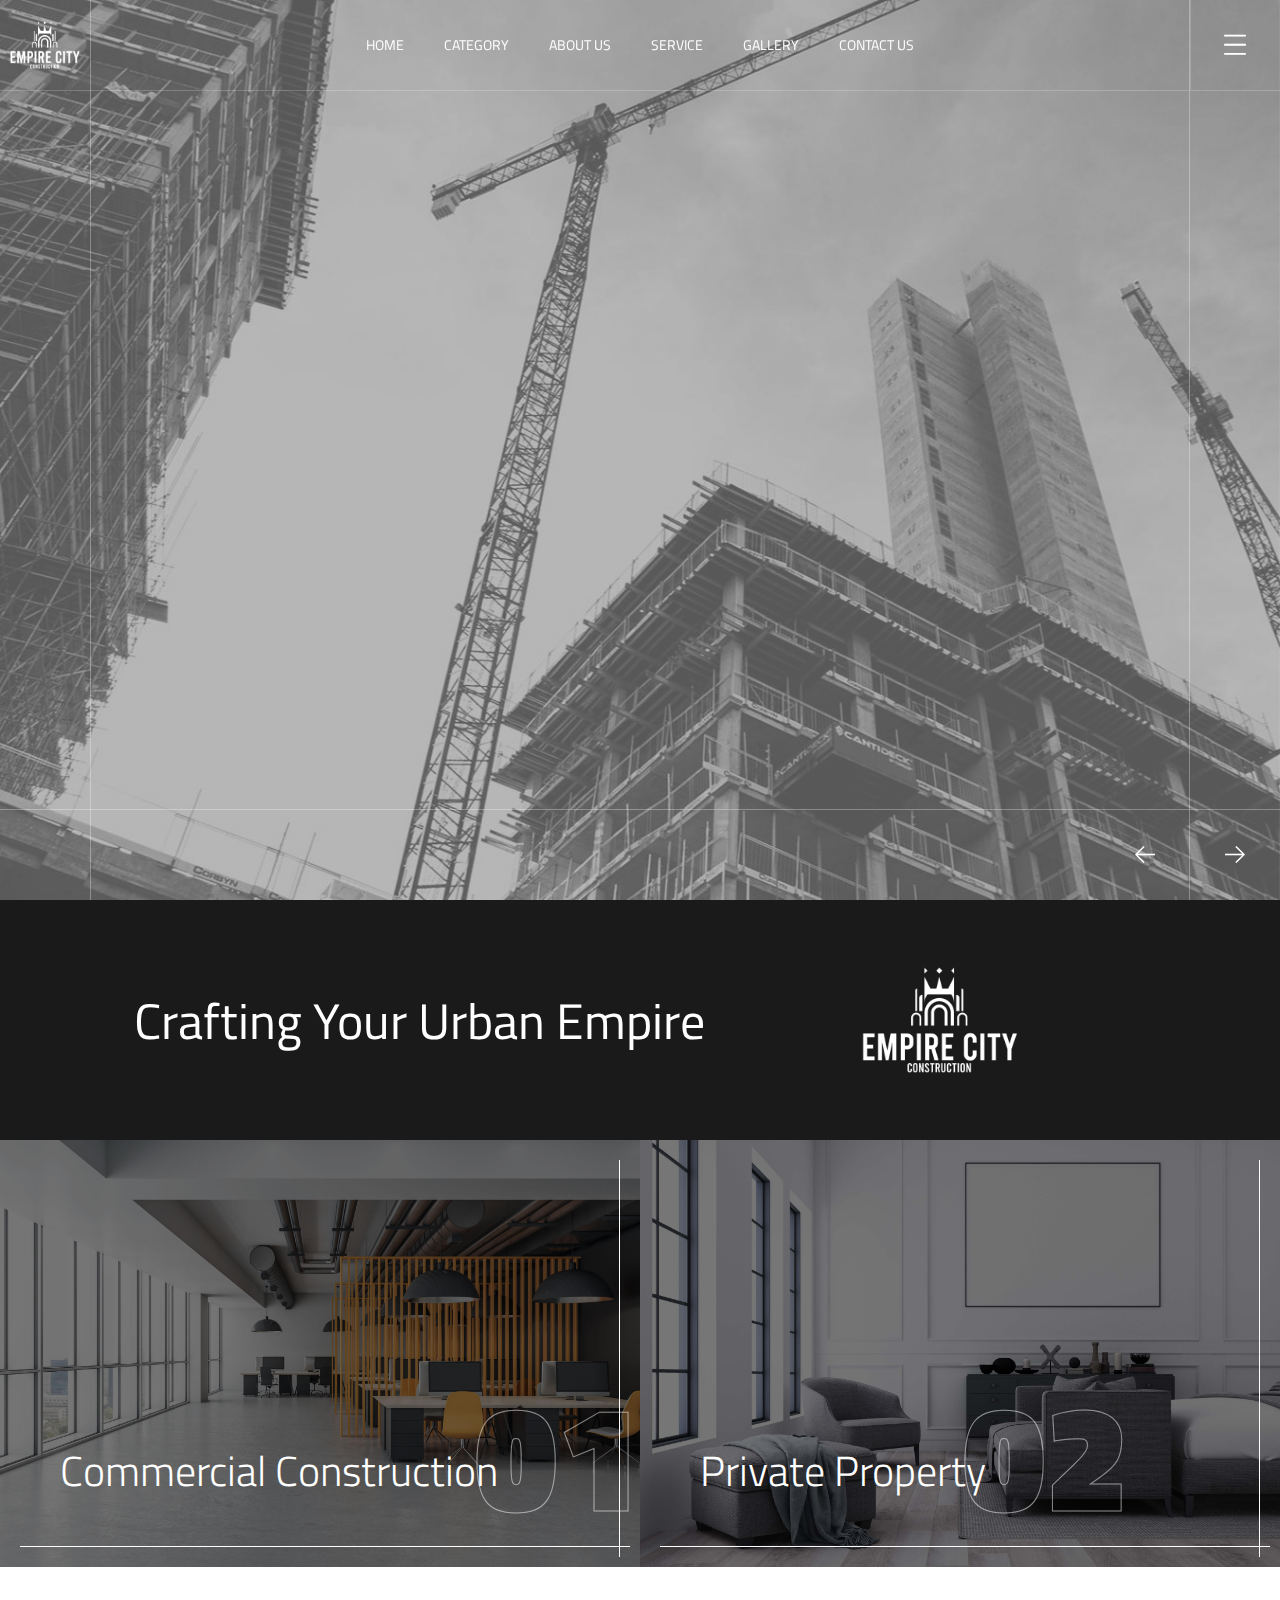
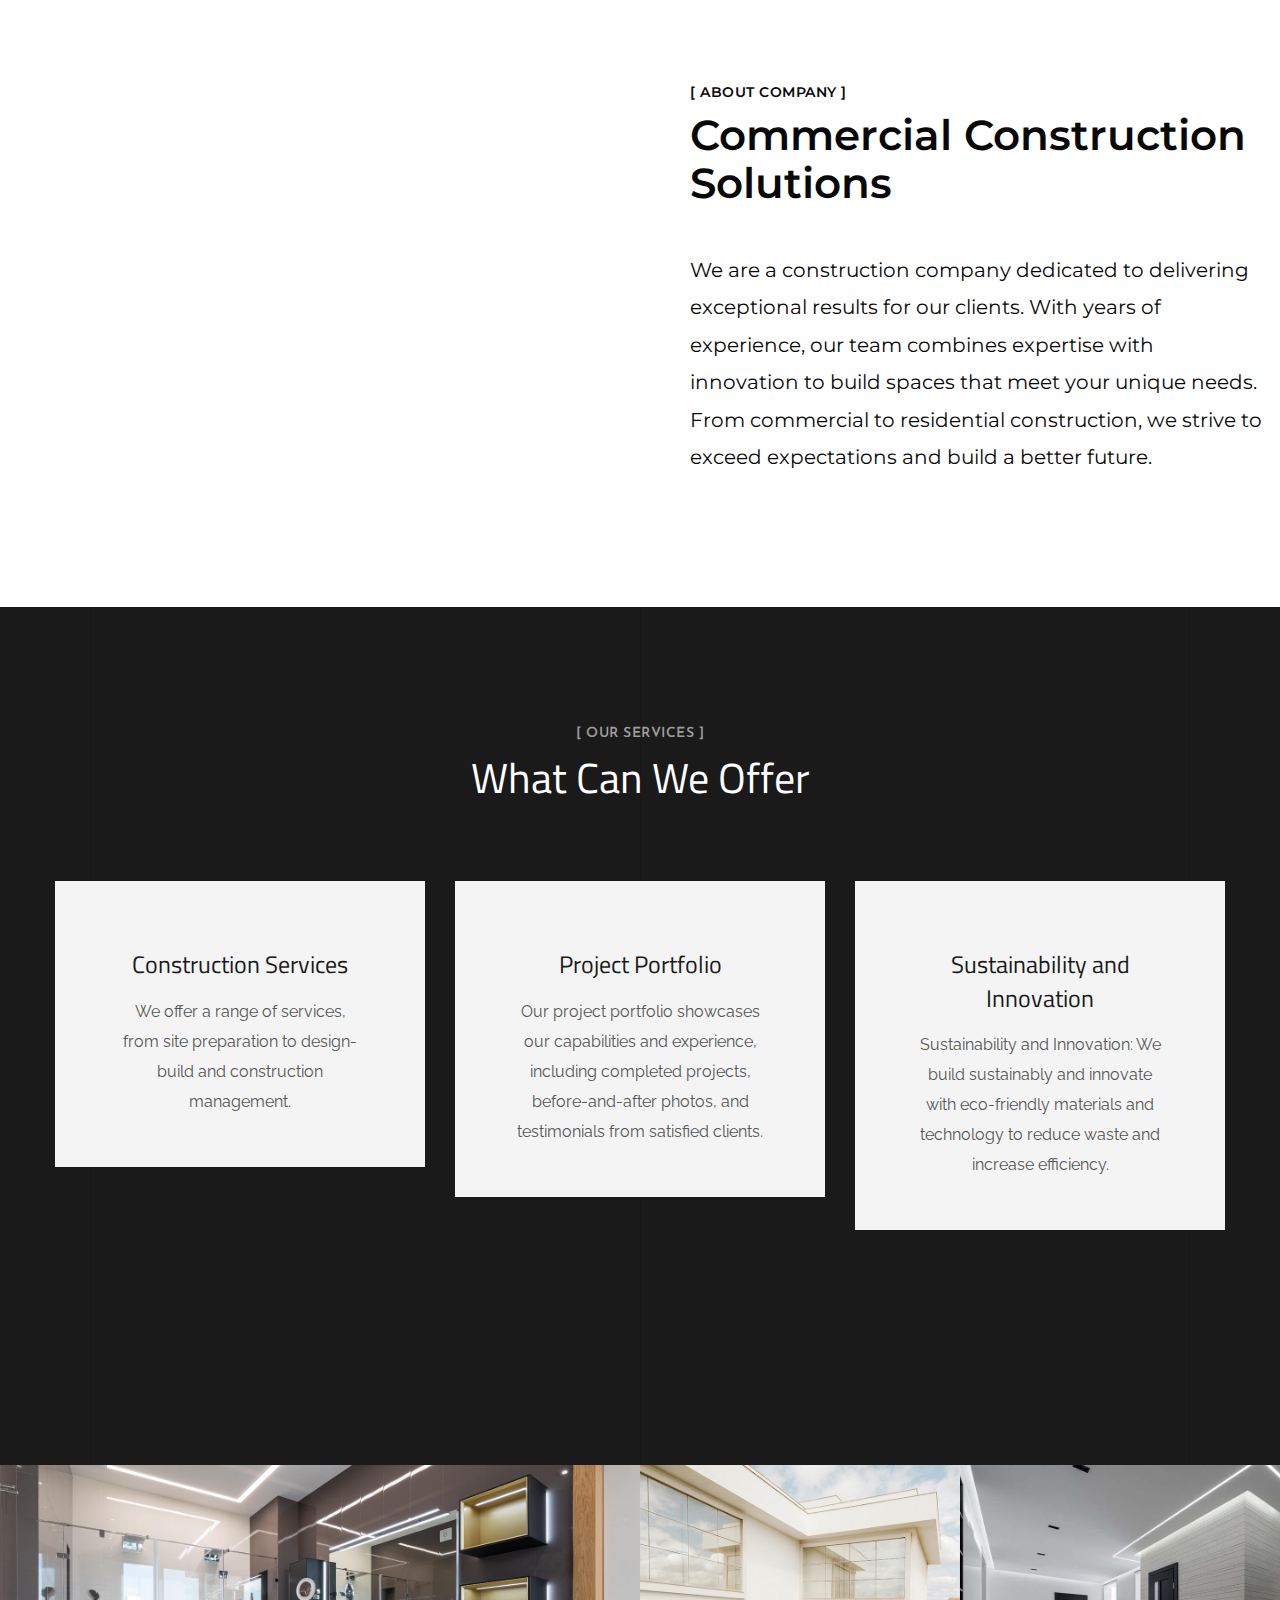
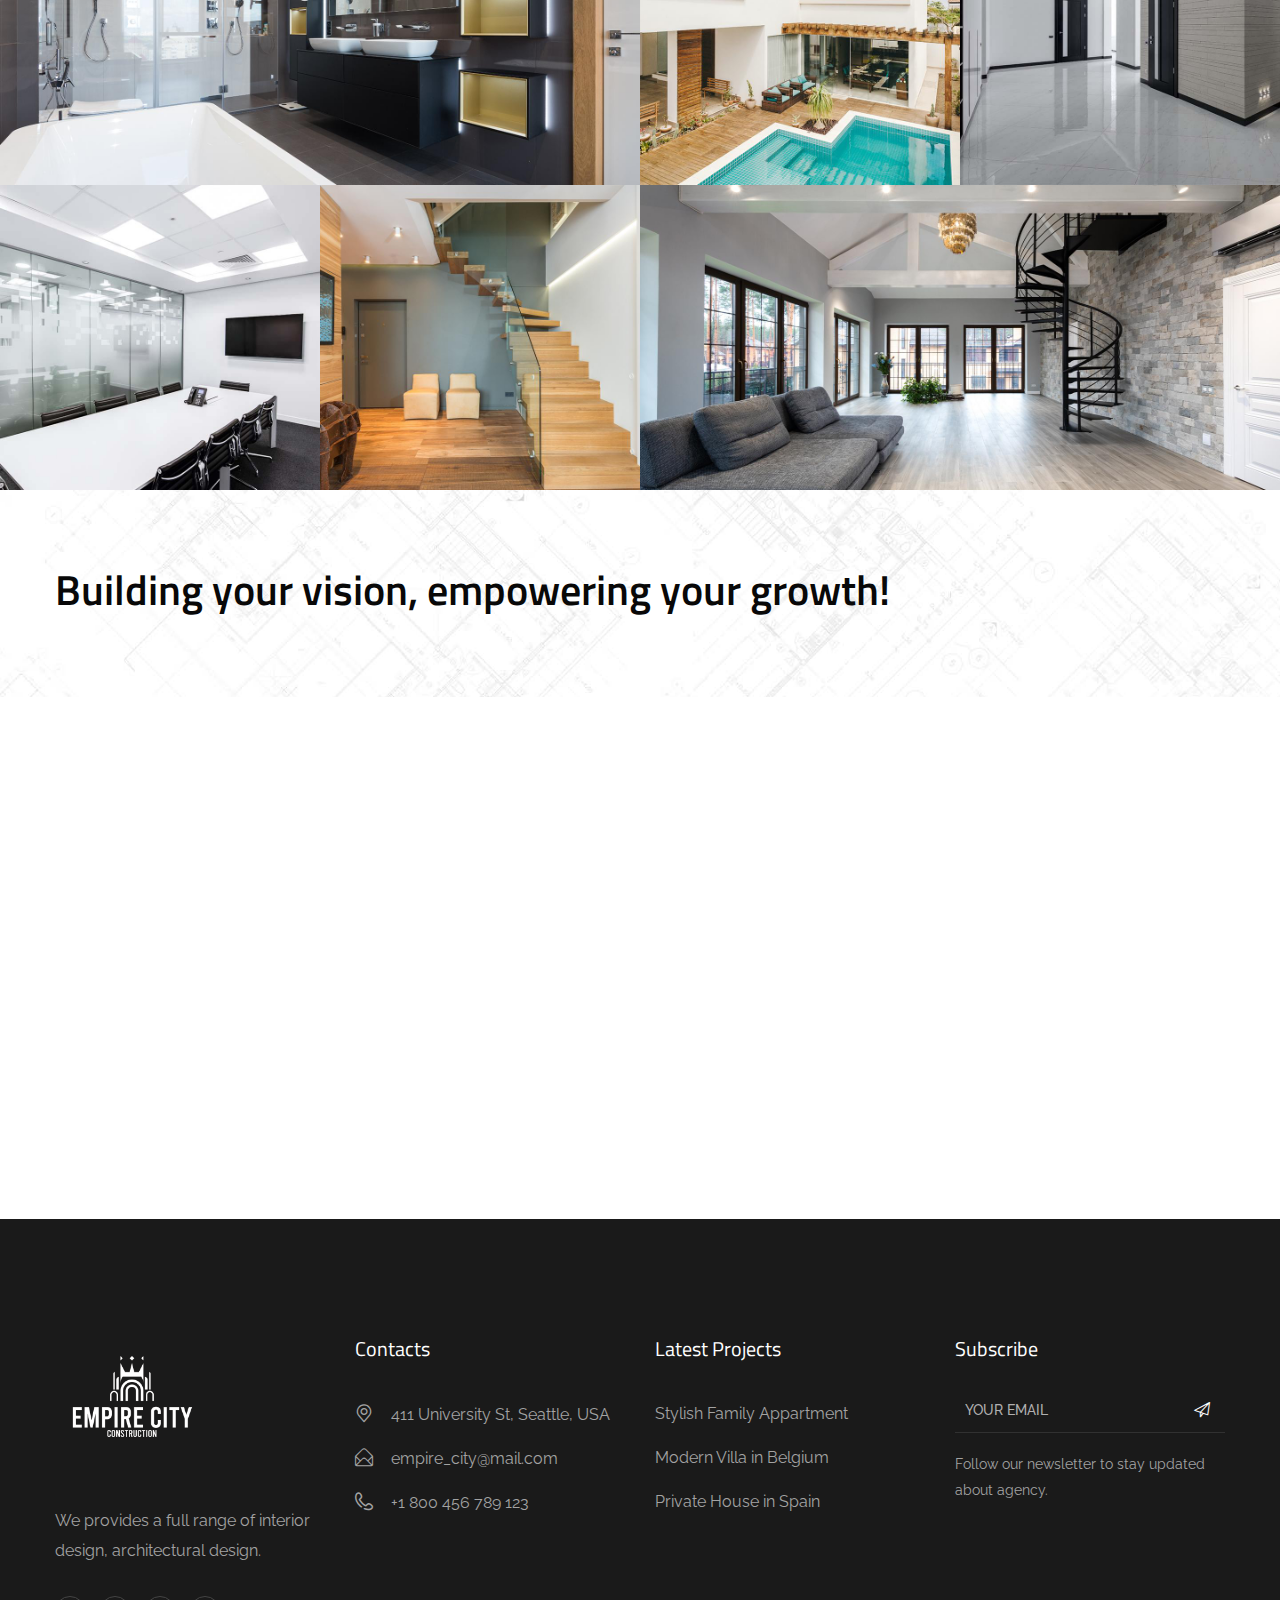
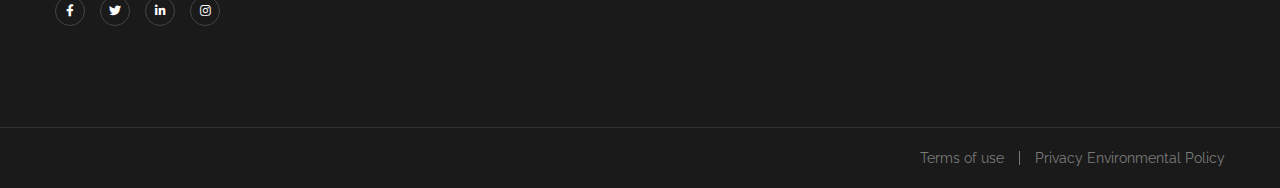
==== commit c2e8bd3a: "Fifth Look" ====
--- a/index.html
+++ b/index.html
@@ -6,7 +6,7 @@
     <meta http-equiv="X-UA-Compatible" content="IE=edge" />
     <meta name="viewport" content="width=device-width, initial-scale=1, maximum-scale=1" />
     <title>Empire City Construction</title>
-    <link rel="shortcut icon" type="image/x-icon" href="images/favicon.png" />
+    <link rel="shortcut icon" type="image/x-icon" href="images/logo/Empire_city_logo.png" />
     <link rel="stylesheet" href="css/bootstrap.min.css" />
     <link rel="stylesheet" href="css/font-awesome.min.css" />
     <link rel="stylesheet" href="css/flaticon.css" />
@@ -44,11 +44,11 @@
                                     <nav id="site-navigation" class="main-navigation">
                                         <ul class="menu">
                                             <li><a href="index.html">Home</a></li>
-                                            <li><a href="index.html">Home</a></li>
-                                            <li><a href="index.html">Home</a></li>
-                                            <li><a href="index.html">Home</a></li>
-                                            <li><a href="index.html">Home</a></li>
-                                            <li><a href="index.html">Home</a></li>
+                                            <li><a href="#category">Category</a></li>
+                                            <li><a href="#about">About Us</a></li>
+                                            <li><a href="#service">Service</a></li>
+                                            <li><a href="#gallery">Gallery</a></li>
+                                            <li><a href="#site-footer">Contact Us</a></li>
                                         </ul>
                                     </nav>
                                 </div>
@@ -94,7 +94,7 @@
                                         <div class="mobile-nav">
                                             <ul id="menu-main-menu" class="mobile_mainmenu none-style">
                                                 <li><a href="index.html">Home</a></li>
-                                                <li><a href="index.html">Home</a></li>
+                                                <li><a href="#category">Category</a></li>
                                                 <li><a href="index.html">Home</a></li>
                                                 <li><a href="index.html">Home</a></li>
                                                 <li><a href="index.html">Home</a></li>
@@ -126,42 +126,42 @@
                             <figure class="gallery-item">
                                 <div class="gallery-icon landscape">
                                     <a href="https://via.placeholder.com/150x150.png">
-                                        <img src="images/home/gallery1.jpg" class="" alt="">
+                                        <img src="images/gallery/g1.jpg" class="" alt="">
                                     </a>
                                 </div>
                             </figure>
                             <figure class="gallery-item">
                                 <div class="gallery-icon landscape">
                                     <a href="https://via.placeholder.com/150x150.png">
-                                        <img src="images/home/gallery2.jpg" class="" alt="">
+                                        <img src="images/gallery/g2.jpg" class="" alt="">
                                     </a>
                                 </div>
                             </figure>
                             <figure class="gallery-item">
                                 <div class="gallery-icon landscape">
                                     <a href="https://via.placeholder.com/150x150.png">
-                                        <img src="images/home/gallery1.jpg" class="" alt="">
+                                        <img src="images/gallery/g3.jpg" class="" alt="">
                                     </a>
                                 </div>
                             </figure>
                             <figure class="gallery-item">
                                 <div class="gallery-icon landscape">
                                     <a href="https://via.placeholder.com/150x150.png">
-                                        <img src="images/home/gallery2.jpg" class="" alt="">
+                                        <img src="images/gallery/g4.jpg" class="" alt="">
                                     </a>
                                 </div>
                             </figure>
                             <figure class="gallery-item">
                                 <div class="gallery-icon landscape">
                                     <a href="https://via.placeholder.com/150x150.png">
-                                        <img src="images/home/gallery1.jpg" class="" alt="">
+                                        <img src="images/gallery/g1.jpg" class="" alt="">
                                     </a>
                                 </div>
                             </figure>
                             <figure class="gallery-item">
                                 <div class="gallery-icon landscape">
                                     <a href="https://via.placeholder.com/150x150.png">
-                                        <img src="images/home/gallery2.jpg" class="" alt="">
+                                        <img src="images/gallery/g2.jpg" class="" alt="">
                                     </a>
                                 </div>
                             </figure>
@@ -523,14 +523,14 @@
 
             
              <!-- Main Categories -->
-             <div>
+             <div id="category">
                 <div class="container-fluid">
                     <div class="row justify-content-center">
                         <div class="col-lg-6 col-md-6 px-0">
                             <div class="cate-lines h-light">
                                 <div class="cate-item">
                                     <a href="commercial.html">                
-                                        <img src="images/home/slide1.jpg" alt="">
+                                        <img src="images/home/Category1.jpg" alt="">
                                     </a>                
                                     <div class="cate-item_content">
                                         <a href="commercial.html"><h2>Commercial Construction<span class="number-stroke">01</span></h2></a>
@@ -542,7 +542,7 @@
                             <div class="cate-lines h-light">
                                 <div class="cate-item">
                                     <a href="private.html">                 
-                                        <img src="images/home/slide2.jpg" alt="">
+                                        <img src="images/home/Category2.jpg" alt="">
                                     </a>                
                                     <div class="cate-item_content">
                                         <a href="private.html"><h2>Private Property<span class="number-stroke">02</span></h2></a>
@@ -555,7 +555,7 @@
             </div>
 
 
-            <section class="circle-side">
+            <section id="about" class="circle-side">
                 <div class="container-fluid">
                     <div class="row">
                         <div class="col-xl-6 col-lg-12 text-center align-self-center mb-5 mb-xl-0">
@@ -590,7 +590,7 @@
             
 
             <!-- Our Services -->
-            <section class="services-1" style="background: #1a1a1a;">
+            <section id="service" class="services-1" style="background: #1a1a1a;">
                 <div class="grid-lines grid-lines-vertical">
                     <span class="g-line-vertical line-left color-line-default"></span>
                     <span class="g-line-vertical line-center color-line-default"></span>
@@ -640,24 +640,24 @@
 
 
             <!-- Our Gallery -->
-            <section class="p-0">
+            <section id="gallery" class="p-0">
                 <div class="projects-grid pf_4_cols style-2 p-info-s2 img-scale w-auto no-gaps mx-0">
                     <div class="grid-sizer"></div>
                     <div class="project-item category-19 thumb2x">
                         <div class="projects-box">
                             <div class="projects-thumbnail">
                                 <a href="#">
-                                    <img src="images/home/slide2.jpg" alt="">
+                                    <img src="images/gallery/g5.jpg" alt="">
                                 </a>
                                 <div class="overlay">
-                                    <h5>Stylish Family Appartment</h5>
+                                    <h5>Elegnat Bathroom</h5>
                                     <i class="ot-flaticon-add"></i>
                                 </div>
                             </div>
                             <div class="portfolio-info">
                                 <div class="portfolio-info-inner">
-                                    <h5><a class="title-link" href="portfolio-standar.html">Stylish Family Appartment</a></h5>
-                                    <p class="portfolio-cates"><a href="#">Interior</a></p> 
+                                    <h5><a class="title-link" href="portfolio-standar.html">Elegnat Bathroom</a></h5>
+                                    <!-- <p class="portfolio-cates"><a href="#">Interior</a></p>  -->
                                 </div>
                                 <a class="overlay" href="#"></a>
                             </div>
@@ -667,7 +667,7 @@
                         <div class="projects-box">
                             <div class="projects-thumbnail">
                                 <a href="#">
-                                    <img src="images/home/gallery1.jpg" alt="">
+                                    <img src="images/gallery/g1.jpg" alt="">
                                 </a>
                                 <div class="overlay">
                                     <h5>Minimal Guests House</h5>
@@ -677,10 +677,10 @@
                             <div class="portfolio-info">
                                 <div class="portfolio-info-inner">
                                     <h5><a class="title-link" href="#">Minimal Guests House</a></h5>
-                                    <p class="portfolio-cates">
+                                    <!-- <p class="portfolio-cates">
                                         <a href="#">Decor</a>
                                         <a href="#">Interior</a>
-                                    </p>
+                                    </p> -->
                                 </div>
                                 <a class="overlay" href="#"></a>
                             </div>
@@ -690,7 +690,7 @@
                         <div class="projects-box">
                             <div class="projects-thumbnail">
                                 <a href="#">
-                                    <img src="images/home/gallery2.jpg" alt="">
+                                    <img src="images/gallery/g2.jpg" alt="">
                                 </a>
                                 <div class="overlay">
                                     <h5>Art Family Residence</h5>
@@ -700,7 +700,7 @@
                             <div class="portfolio-info">
                                 <div class="portfolio-info-inner">
                                     <h5><a class="title-link" href="#">Art Family Residence</a></h5>
-                                    <p class="portfolio-cates"><a href="#">Architecture</a></p> 
+                                    <!-- <p class="portfolio-cates"><a href="#">Architecture</a></p>  -->
                                 </div>
                                 <a class="overlay" href="#"></a>
                             </div>
@@ -710,17 +710,17 @@
                         <div class="projects-box">
                             <div class="projects-thumbnail">
                                 <a href="#">
-                                    <img src="images/home/gallery1.jpg" alt="">
+                                    <img src="images/gallery/g3.jpg" alt="">
                                 </a>
                                 <div class="overlay">
-                                    <h5>Private House in Spain</h5>
+                                    <h5>Commercial Office Space</h5>
                                     <i class="ot-flaticon-add"></i>
                                 </div>
                             </div>
                             <div class="portfolio-info">
                                 <div class="portfolio-info-inner">
-                                    <h5><a class="title-link" href="#">Private House in Spain</a></h5>
-                                    <p class="portfolio-cates"><a href="#">Furniture</a></p> 
+                                    <h5><a class="title-link" href="#">Commercial Office Space</a></h5>
+                                    <!-- <p class="portfolio-cates"><a href="#">Architecture</a></p>  -->
                                 </div>
                                 <a class="overlay" href="#"></a>
                             </div>
@@ -730,17 +730,17 @@
                         <div class="projects-box">
                             <div class="projects-thumbnail">
                                 <a href="#">
-                                    <img src="images/home/gallery2.jpg" alt="">
+                                    <img src="images/gallery/g4.jpg" alt="">
                                 </a>
                                 <div class="overlay">
-                                    <h5>Modern Villa in Belgium</h5>
+                                    <h5>Modern Office Space</h5>
                                     <i class="ot-flaticon-add"></i>
                                 </div>
                             </div>
                             <div class="portfolio-info">
                                 <div class="portfolio-info-inner">
-                                    <h5><a class="title-link" href="#">Modern Villa in Belgium</a></h5>
-                                    <p class="portfolio-cates"><a href="#">Furniture</a></p> 
+                                    <h5><a class="title-link" href="#">Modern Office Space</a></h5>
+                                    <!-- <p class="portfolio-cates"><a href="#">Furniture</a></p>  -->
                                 </div>
                                 <a class="overlay" href="#"></a>
                             </div>
@@ -750,7 +750,7 @@
                         <div class="projects-box">
                             <div class="projects-thumbnail">
                                 <a href="#">
-                                    <img src="images/home/slide2.jpg" alt="">
+                                    <img src="images/gallery/g6.jpg" alt="">
                                 </a>
                                 <div class="overlay">
                                     <h5>Minimalistic Style Appartment</h5>
@@ -760,7 +760,7 @@
                             <div class="portfolio-info">
                                 <div class="portfolio-info-inner">
                                     <h5><a class="title-link" href="#">Minimalistic Style Appartment</a></h5>
-                                    <p class="portfolio-cates"><a href="#">Furniture</a><a href="#">interior</a></p> 
+                                    <!-- <p class="portfolio-cates"><a href="#">Furniture</a><a href="#">interior</a></p>  -->
                                 </div>
                                 <a class="overlay" href="#"></a>
                             </div>
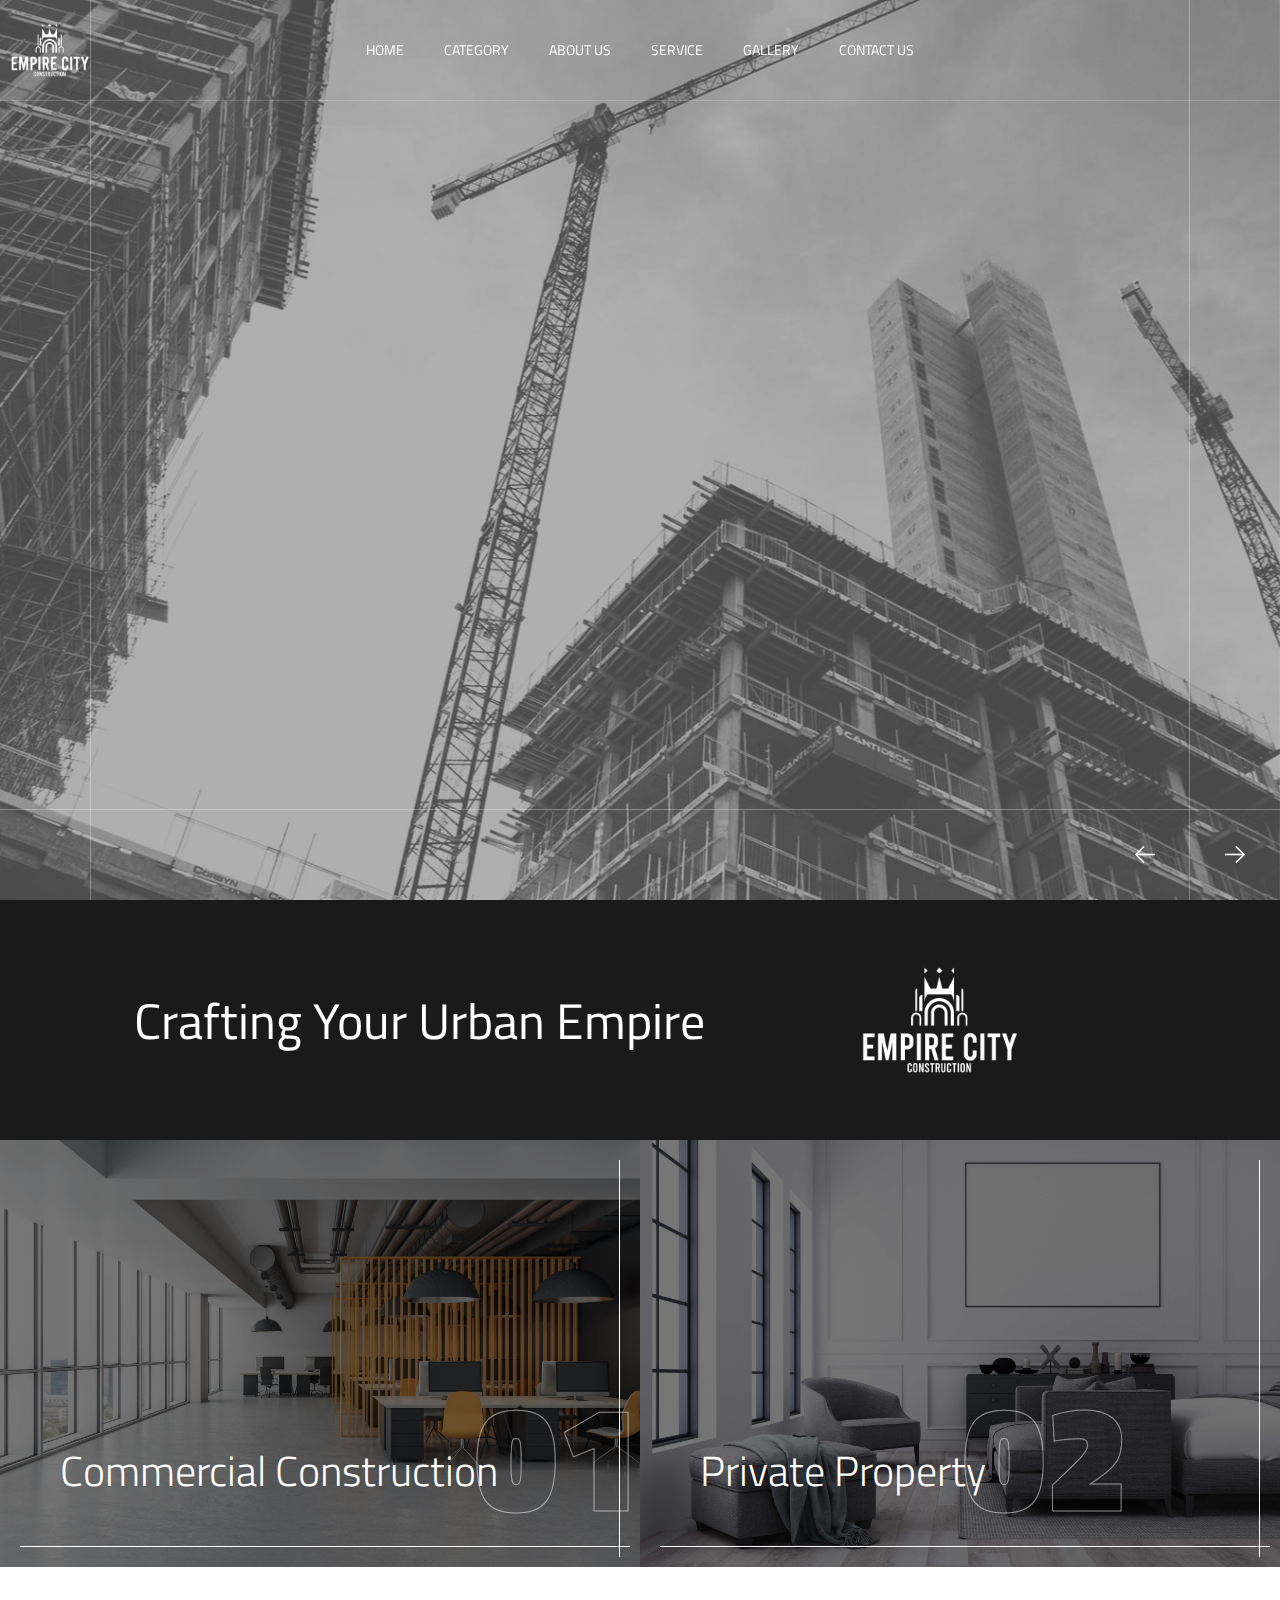
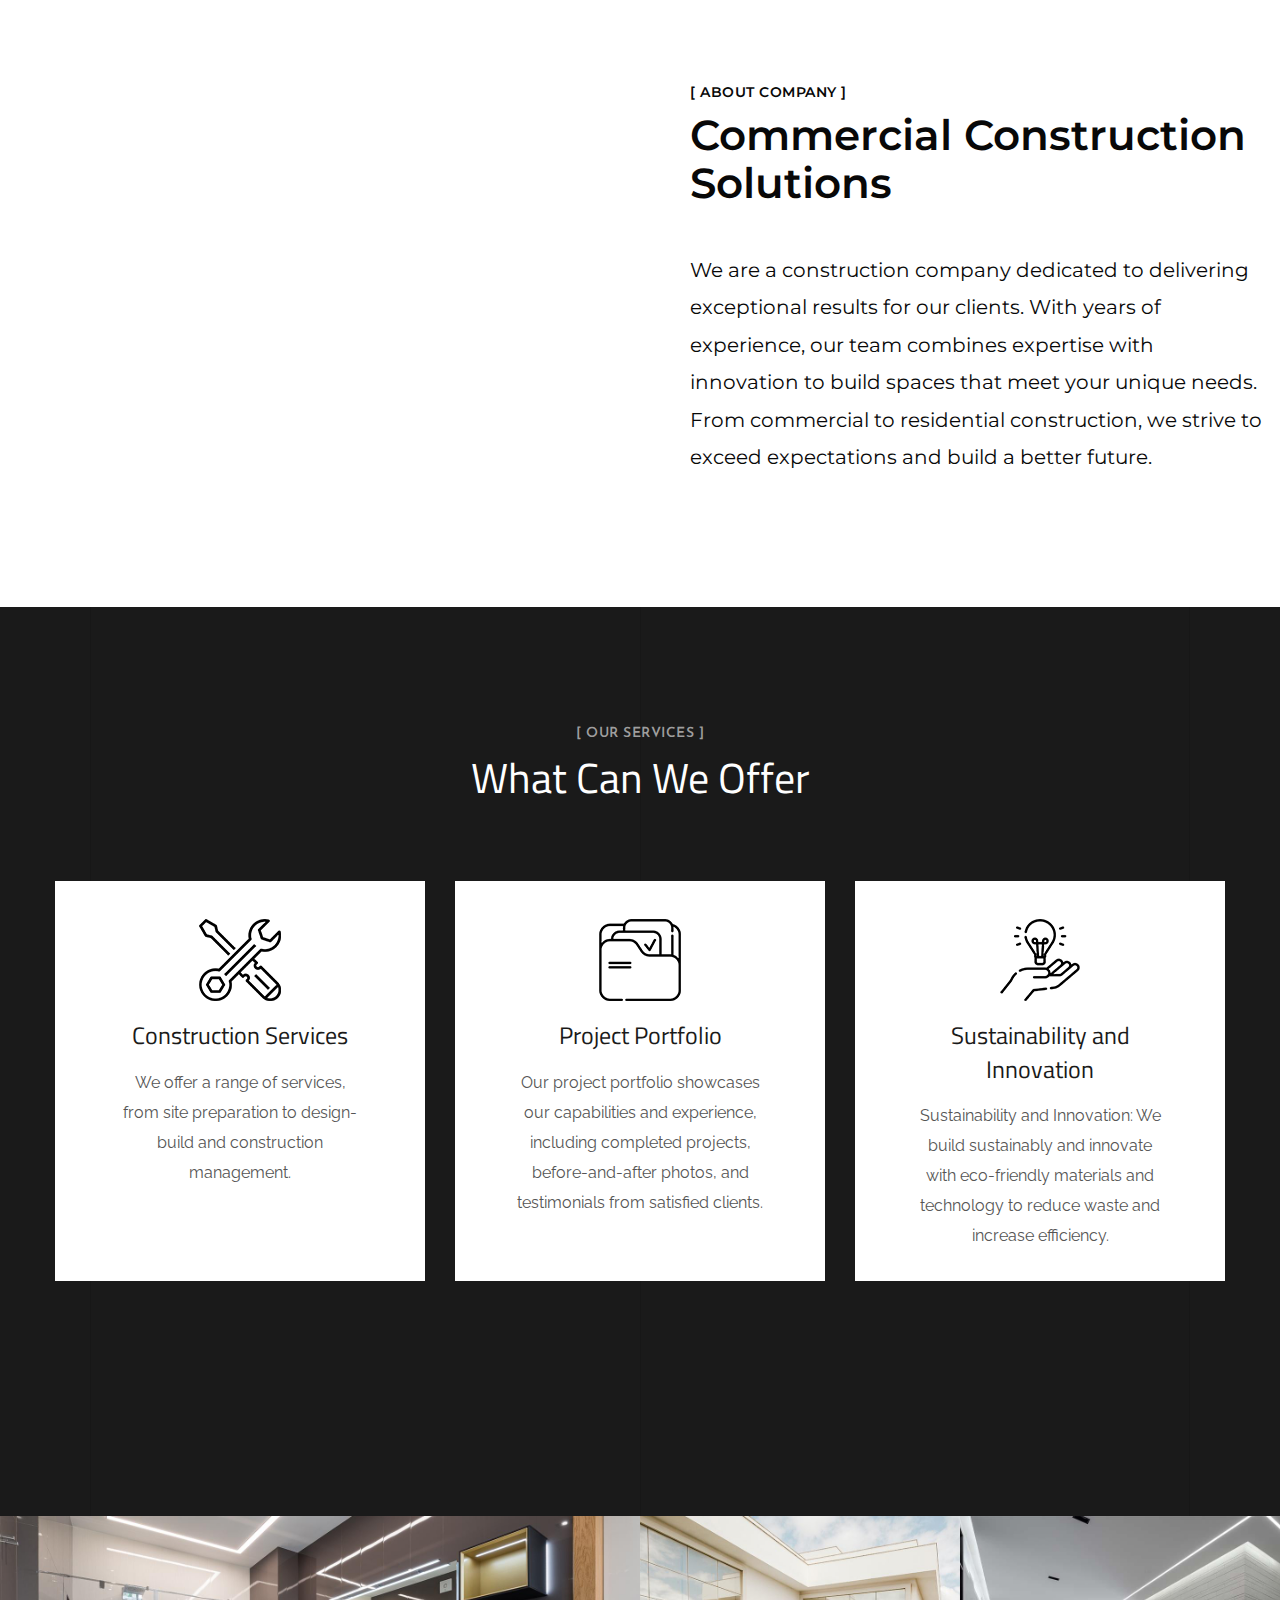
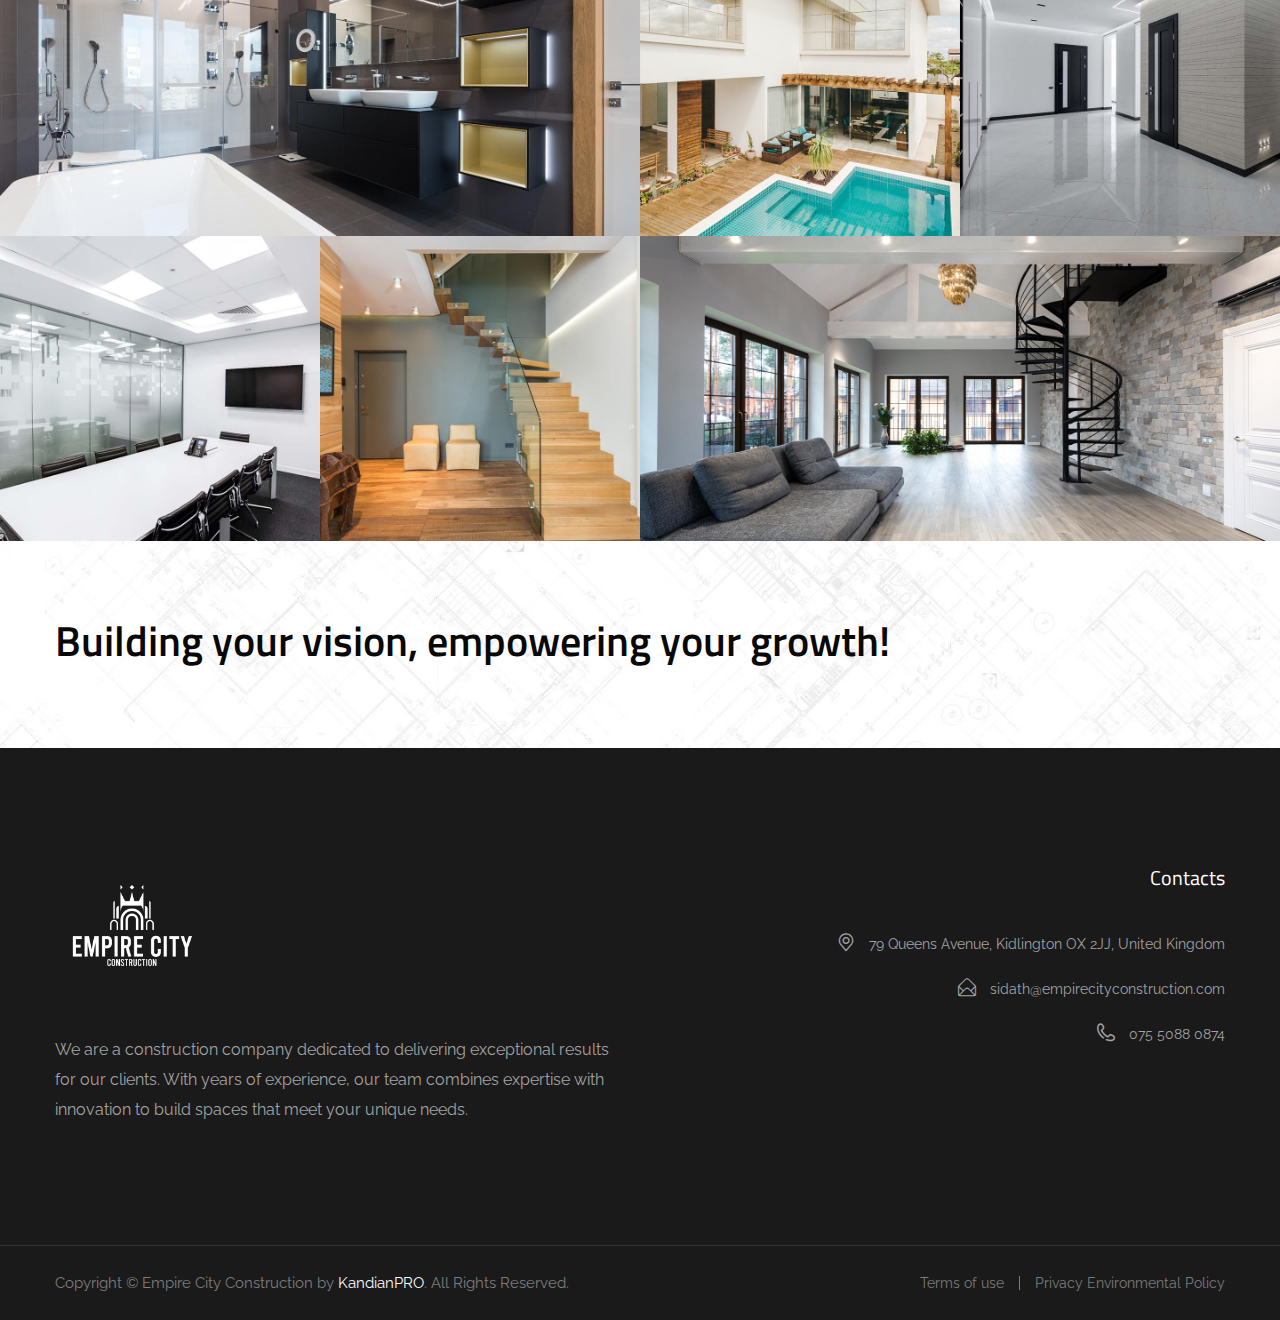
==== commit e7c375a5: "Sixth Look" ====
--- a/index.html
+++ b/index.html
@@ -52,19 +52,6 @@
                                         </ul>
                                     </nav>
                                 </div>
-                                <div class="octf-col cta-col text-right no-padding">
-                                <!-- Call To Action -->
-                                    <div class="octf-btn-cta">
-
-                                        <div class="octf-sidepanel octf-cta-header">
-                                            <div class="site-overlay panel-overlay"></div>
-                                            <div id="panel-btn" class="panel-btn octf-cta-icons">
-                                                <i class="ot-flaticon-menu"></i>
-                                            </div>
-                                        </div>
-                                        
-                                    </div>                              
-                                </div>
                             </div>
                         </div>
                     </div>
@@ -95,9 +82,10 @@
                                             <ul id="menu-main-menu" class="mobile_mainmenu none-style">
                                                 <li><a href="index.html">Home</a></li>
                                                 <li><a href="#category">Category</a></li>
-                                                <li><a href="index.html">Home</a></li>
-                                                <li><a href="index.html">Home</a></li>
-                                                <li><a href="index.html">Home</a></li>
+                                                <li><a href="#about">About Us</a></li>
+                                                <li><a href="#service">Service</a></li>
+                                                <li><a href="#gallery">Gallery</a></li>
+                                                <li><a href="#site-footer">Contact Us</a></li>
                                             </ul>
                                         </div>
                                     </div>
@@ -108,87 +96,6 @@
                 </div>
             </div>
         </header>
-
-        <div id="side-panel" class="side-panel">
-            <a href="#" class="side-panel-close"><i class="ot-flaticon-close-1"></i></a>
-            <div class="side-panel-block">
-                <div class="side-panel-wrap">
-                    <div class="the-logo">
-                        <a href="index-html">
-                            <img src="images/logo/Empire_city_logo.png" height="80px" width="100px" alt="Empire City">
-                        </a>                    
-                    </div>
-                    <div class="ot-heading">
-                        <h2 class="main-heading">Our Gallery</h2>
-                    </div>
-                    <div class="image-gallery">
-                        <div id="gallery-1" class="gallery galleryid-102 gallery-columns-3 gallery-size-thumbnail">
-                            <figure class="gallery-item">
-                                <div class="gallery-icon landscape">
-                                    <a href="https://via.placeholder.com/150x150.png">
-                                        <img src="images/gallery/g1.jpg" class="" alt="">
-                                    </a>
-                                </div>
-                            </figure>
-                            <figure class="gallery-item">
-                                <div class="gallery-icon landscape">
-                                    <a href="https://via.placeholder.com/150x150.png">
-                                        <img src="images/gallery/g2.jpg" class="" alt="">
-                                    </a>
-                                </div>
-                            </figure>
-                            <figure class="gallery-item">
-                                <div class="gallery-icon landscape">
-                                    <a href="https://via.placeholder.com/150x150.png">
-                                        <img src="images/gallery/g3.jpg" class="" alt="">
-                                    </a>
-                                </div>
-                            </figure>
-                            <figure class="gallery-item">
-                                <div class="gallery-icon landscape">
-                                    <a href="https://via.placeholder.com/150x150.png">
-                                        <img src="images/gallery/g4.jpg" class="" alt="">
-                                    </a>
-                                </div>
-                            </figure>
-                            <figure class="gallery-item">
-                                <div class="gallery-icon landscape">
-                                    <a href="https://via.placeholder.com/150x150.png">
-                                        <img src="images/gallery/g1.jpg" class="" alt="">
-                                    </a>
-                                </div>
-                            </figure>
-                            <figure class="gallery-item">
-                                <div class="gallery-icon landscape">
-                                    <a href="https://via.placeholder.com/150x150.png">
-                                        <img src="images/gallery/g2.jpg" class="" alt="">
-                                    </a>
-                                </div>
-                            </figure>
-                        </div>
-                    </div>
-                    <div class="ot-heading ">
-                        <h2 class="main-heading">Contact Info</h2>
-                    </div>
-                    <div class="side-panel-cinfo">
-                        <ul class="panel-cinfo">
-                            <li class="panel-list-item">
-                                <span class="panel-list-icon"><i class="ot-flaticon-place"></i></span>
-                                <span class="panel-list-text">411 University St, Seattle, USA</span>
-                            </li>
-                            <li class="panel-list-item">
-                                <span class="panel-list-icon"><i class="ot-flaticon-mail"></i></span>
-                                <span class="panel-list-text">theratio_interior@mail.com</span>
-                            </li>
-                            <li class="panel-list-item">
-                                <span class="panel-list-icon"><i class="ot-flaticon-phone-call"></i></span>
-                                <span class="panel-list-text">+1 800 456 789 123</span>
-                            </li>
-                        </ul>
-                    </div>
-                </div>
-            </div>
-        </div>
 
         <div id="content" class="site-content">
             <div class="p-0">
@@ -239,7 +146,7 @@
                                     id="slide-70-layer-2" 
                                     data-x="['center','center','center','center']" data-hoffset="['2','0','0','0']" 
                                     data-y="['center','center','center','center']" data-voffset="['-56','-63','-60','-65']"
-                                    data-fontsize="['65','72','55','40']"
+                                    data-fontsize="['65','72','55','30']"
                                     data-lineheight="['83','70','51','55']"
                                     data-color="['#fff','#fff','#fff','#fff']"
                                     data-fontweight="['200','200','200','200']"
@@ -337,7 +244,7 @@
                                     id="slide-71-layer-2" 
                                     data-x="['center','center','center','center']" data-hoffset="['2','0','0','0']" 
                                     data-y="['center','center','center','center']" data-voffset="['-56','-63','-60','-65']"
-                                    data-fontsize="['65','72','55','40']"
+                                    data-fontsize="['65','72','55','30']"
                                     data-lineheight="['83','70','51','55']"
                                     data-color="['#fff','#fff','#fff','#fff']"
                                     data-fontweight="['200','200','200','200']"
@@ -433,7 +340,7 @@
                                     id="slide-72-layer-2" 
                                     data-x="['center','center','center','center']" data-hoffset="['2','0','0','0']" 
                                     data-y="['center','center','center','center']" data-voffset="['-56','-63','-60','-65']"
-                                    data-fontsize="['65','72','55','40']"
+                                    data-fontsize="['65','72','55','30']"
                                     data-lineheight="['83','70','51','55']"
                                     data-color="['#fff','#fff','#fff','#fff']"
                                     data-fontweight="['200','200','200','200']"
@@ -559,11 +466,11 @@
                 <div class="container-fluid">
                     <div class="row">
                         <div class="col-xl-6 col-lg-12 text-center align-self-center mb-5 mb-xl-0">
-                            <div class="ml-xl-35 mr-xxl">
+                            <div class="ml-xl-35 mr-xxl mb-5">
                                 <div class="ot-heading">
                                     <h1 class="about-heading1 animate-left-to-right">CRAFTING</h1>
                                 </div>
-                                <br><br>
+                                <br><br><br>
                                 <div class="ot-heading">
                                     <h1 class="about-heading2 animate-left-to-right">FUTURES</h1>
                                 </div>
@@ -609,7 +516,7 @@
                     <div class="row justify-content-center">
                         <div class="col-lg-4 col-md-6 col-sm-12">
                             <div class="icon-box icon-box--bg-img icon-box--icon-top icon-box--is-line-hover icon-bg-1 text-center">
-                                <div class="icon-main"><img src="https://via.placeholder.com/74x84.png" alt=""></div>
+                                <div class="icon-main"><img src="images/logo/support.png" alt=""></div>
                                 <div class="content-box">
                                     <h5><a href="#">Construction Services</a></h5>
                                     <p>We offer a range of services, from site preparation to design-build and construction management.</p>
@@ -618,7 +525,7 @@
                         </div>
                         <div class="col-lg-4 col-md-6 col-sm-12">
                             <div class="icon-box icon-box--bg-img icon-box--icon-top icon-box--is-line-hover icon-bg-2 text-center">
-                                <div class="icon-main"><img src="https://via.placeholder.com/74x84.png" alt=""></div>
+                                <div class="icon-main"><img src="images/logo/portfolio.png" alt=""></div>
                                 <div class="content-box">
                                     <h5><a href="#">Project Portfolio</a></h5>
                                     <p>Our project portfolio showcases our capabilities and experience, including completed projects, before-and-after photos, and testimonials from satisfied clients.</p>
@@ -627,7 +534,7 @@
                         </div>
                         <div class="col-lg-4 col-md-6 col-sm-12">
                             <div class="icon-box icon-box--bg-img icon-box--icon-top icon-box--is-line-hover icon-bg-3 text-center">
-                                <div class="icon-main"><img src="https://via.placeholder.com/74x84.png" alt=""></div>
+                                <div class="icon-main"><img src="images/logo/idea.png" alt=""></div>
                                 <div class="content-box">
                                     <h5><a href="#">Sustainability and Innovation</a></h5>
                                     <p>Sustainability and Innovation: We build sustainably and innovate with eco-friendly materials and technology to reduce waste and increase efficiency.</p>
@@ -789,70 +696,33 @@
             </section>
         </div>
         
-        <div class="side-map">
-            <div class="map">
-                <iframe src="https://www.google.com/maps/embed?pb=!1m18!1m12!1m3!1d86077.66255184308!2d-122.40402224079803!3d47.60810999586645!2m3!1f0!2f0!3f0!3m2!1i1024!2i768!4f13.1!3m3!1m2!1s0x54906ab3f905c4b1%3A0x96bf575ff75ab1aa!2s411%20University%20St%2C%20Seattle%2C%20WA%2098101%2C%20Hoa%20K%E1%BB%B3!5e0!3m2!1svi!2s!4v1584084043716!5m2!1svi!2s" height="522" style="border:0;" allowfullscreen="" aria-hidden="false" tabindex="0"></iframe>
-            </div>
-        </div>
 
     <footer id="site-footer" class="site-footer">
         <div class="container">
             <div class="row">
-                <div class="col-xl-3 col-lg-6 col-md-6 col-sm-12 mb-4 mb-xl-0">
+                <div class="col-xl-6 col-lg-6 col-md-6 col-sm-12 mb-4 mb-xl-0">
                     <div class="widget-footer">
                         <img src="images/logo/Empire_city_logo.png" class="footer-logo" alt="">
-                        <p>We provides a full range of interior design, architectural design.</p>
-                        <div class="footer-social list-social">
-                            <ul>
-                                <li><a href="http://facebook.com" target="_self"><i class="fab fa-facebook-f"></i></a></li>
-                                <li><a href="http://twitter.com" target="_self"><i class="fab fa-twitter"></i></a></li>
-                                <li><a href="http://linkedin.com" target="_self"><i class="fab fa-linkedin-in"></i></a></li>
-                                <li><a href="http://instagram" target="_self"><i class="fab fa-instagram"></i></a></li>
-                            </ul>
-                        </div>
-                    </div>
-                </div>
-                <div class="col-xl-3 col-lg-6 col-md-6 col-sm-12 mb-4 mb-xl-0">
-                    <div class="widget-footer">
+                        <p>We are a construction company dedicated to delivering exceptional results for our clients. With years of experience, our team combines expertise with innovation to build spaces that meet your unique needs.</p>
+                    </div>
+                </div>
+                <div class="col-md-6 col-sm-12 text-right">
+                    <div class="widget-footer footer-side-nav">
                         <h6>Contacts</h6>
                         <ul class="footer-list">
                             <li class="footer-list-item">
                                 <span class="list-item-icon"><i class="ot-flaticon-place"></i></span>
-                                <span class="list-item-text">411 University St, Seattle, USA</span>
+                                <span class="list-item-text">79 Queens Avenue, Kidlington OX 2JJ, United Kingdom</span>
                             </li>
                             <li class="footer-list-item">
                                 <span class="list-item-icon"><i class="ot-flaticon-mail"></i></span>
-                                <span class="list-item-text">empire_city@mail.com</span>
+                                <span class="list-item-text">sidath@empirecityconstruction.com</span>
                             </li>
                             <li class="footer-list-item">
                                 <span class="list-item-icon"><i class="ot-flaticon-phone-call"></i></span>
-                                <span class="list-item-text">+1 800 456 789 123</span>
+                                <span class="list-item-text">075 5088 0874</span>
                             </li>
                         </ul>
-                    </div>
-                </div>
-                <div class="col-xl-3 col-lg-6 col-md-6 col-sm-12 mb-4 mb-md-0">
-                    <div class="widget-footer widget-contact">
-                        <h6>Latest Projects</h6>
-                        <ul>
-                            <li><a href="#">Stylish Family Appartment</a></li>
-                            <li><a href="#">Modern Villa in Belgium</a></li>
-                            <li><a href="#">Private House in Spain</a></li>
-                        </ul>
-                    </div>
-                </div>
-                <div class="col-xl-3 col-lg-6 col-md-6 col-sm-12">
-                    <div class="widget-footer footer-widget-subcribe">
-                        <h6>Subscribe</h6>
-                        <form class="mc4wp-form" method="post">
-                            <div class="mc4wp-form-fields">
-                                <div class="subscribe-inner-form">
-                                    <input type="email" name="EMAIL" placeholder="YOUR EMAIL" required="">
-                                    <button type="submit" class="subscribe-btn-icon"><i class="ot-flaticon-send"></i></button>
-                                </div>
-                            </div>
-                        </form>
-                        <p>Follow our newsletter to stay updated about agency.</p>
                     </div>
                 </div>
             </div>
@@ -862,7 +732,7 @@
         <div class="container">
             <div class="row">
                 <div class="col-lg-7 col-md-12 mb-4 mb-lg-0">
-                    <!-- <p>Copyright © 2020 Theratio by <a class="text-light" href="#">ThemeModern</a>. All Rights Reserved.</p> -->
+                    <p>Copyright © Empire City Construction by <a class="text-light" href="#">KandianPRO</a>. All Rights Reserved.</p>
                 </div>
                 <div class="col-lg-5 col-md-12 align-self-center">
                     <ul class="icon-list-items inline-items justify-content-lg-end">
--- a/style.css
+++ b/style.css
@@ -1383,7 +1383,7 @@
   line-height: 1;
 }
 #site-logo img {
-  height: 90px;
+  height: 100px;
 }
 #site-logo img.logo-static {
   display: block;
@@ -3820,6 +3820,7 @@
   -moz-transition: all 0.3s linear;
   -o-transition: all 0.3s linear;
   -ms-transition: all 0.3s linear;
+  height: 400px;
 }
 .icon-box .icon-main {
   color: #1a1a1a;
@@ -3906,7 +3907,7 @@
   color: #fff;
 }
 .icon-box--bg-img:hover p {
-  color: #a3a3a3;
+  color: #fff;
 }
 .icon-box--bg-img:hover .btn-details {
   opacity: 0.9;
@@ -4476,10 +4477,10 @@
     left: 50px;
   }
   .cate-lines h2 {
-    font-size: 36px;
+    font-size: 35px;
   }
   .cate-lines .number-stroke {
-    font-size: 100px;
+    font-size: 90px;
     bottom: -18px;
   }
 }
@@ -4489,10 +4490,11 @@
     left: 30px;
   }
   .cate-lines h2 {
-    font-size: 36px;
+    font-size: 26px;
   }
   .cate-lines .number-stroke {
-    display: none;
+    font-size: 65px;
+    bottom: -18px;
   }
 }
 @media (max-width: 479px) {
@@ -4501,10 +4503,20 @@
     left: 40px;
   }
   .cate-lines h2 {
-    font-size: 36px;
+    font-size: 30px;
   }
   .cate-lines .number-stroke {
     font-size: 100px;
+    bottom: -18px;
+  }
+}
+@media (max-width: 360px) {
+  .cate-lines h2 {
+    font-size: 25px;
+  }
+  .cate-lines .number-stroke {
+    font-size: 70px;
+    left: 200px;
     bottom: -18px;
   }
 }
@@ -6863,102 +6875,6 @@
   top: 32px;
 }
 
-.side-panel {
-  width: 400px;
-  position: fixed;
-  top: 0;
-  bottom: 0;
-  right: 0;
-  background: #2a2a2a;
-  overflow-x: hidden;
-  z-index: 9999;
-  -webkit-transform: translateX(100%);
-  -ms-transform: translateX(100%);
-  transform: translateX(100%);
-  transition: all 0.3s linear;
-  -webkit-transition: all 0.3s linear;
-  -moz-transition: all 0.3s linear;
-  -o-transition: all 0.3s linear;
-  -ms-transition: all 0.3s linear;
-}
-.side-panel .side-panel-block {
-  padding: 90px 42px 90px 25px;
-  height: 100%;
-  width: calc(100% + 17px);
-  overflow-x: hidden;
-  overflow-y: auto;
-  box-sizing: border-box;
-}
-.side-panel .side-panel-close {
-  display: block;
-  position: absolute;
-  right: 0;
-  top: 0;
-  color: #fff;
-  font-size: 20px;
-  width: 90px;
-  height: 90px;
-  line-height: 90px;
-  cursor: pointer;
-  z-index: 9999;
-  transition: all 0.3s linear;
-  -webkit-transition: all 0.3s linear;
-  -moz-transition: all 0.3s linear;
-  -o-transition: all 0.3s linear;
-  -ms-transition: all 0.3s linear;
-  background: #2f2f2f;
-  text-align: center;
-}
-.side-panel.on-left {
-  right: auto;
-  left: 0;
-  -webkit-transform: translateX(-100%);
-  -ms-transform: translateX(-100%);
-  transform: translateX(-100%);
-}
-.side-panel.on-left.mmenu-open {
-  -webkit-transform: translateX(0);
-  -ms-transform: translateX(0);
-  transform: translateX(0);
-}
-.side-panel.side-panel-open {
-  -webkit-transform: translateX(0);
-  -ms-transform: translateX(0);
-  transform: translateX(0);
-}
-
-.side-panel-active .panel-overlay {
-  background: rgba(0, 0, 0, 0.7);
-  visibility: visible;
-  opacity: 1;
-  z-index: 9998;
-}
-.side-panel-social ul {
-  margin: 0;
-  padding: 0;
-  list-style: none;
-}
-.side-panel-social li {
-  display: inline-block;
-}
-.side-panel-social a {
-  background-color: #2A2A2A;
-  font-size: 14px;
-  border: 1px solid rgba(255,255,255,.4);
-  border-radius: 50%;
-  padding: 7px;
-  color: #fff;
-  text-align: center;
-  margin-right: 11px;
-}
-.side-panel-social a:hover {
-  background-color: #444;
-  border-color: #444;
-}
-.side-panel-social a i {
-  width: 14px;
-  height: 14px;
-}
 /* Custom mini cart */
 .woocommerce-mini-cart li {
   margin-bottom: 0;
@@ -7130,30 +7046,6 @@
     font-size: 20px;
     margin-bottom: 10px;
 }
-/* Custom Side panel */
-.side-panel-block .the-logo {
-  margin: 10px 0 40px 0;
-}
-.side-panel-block .the-logo img {
-  width: 175px;
-}
-.side-panel-block .ot-heading h2 {
-    color: #FFF;
-    font-size: 24px;
-    margin-bottom: 20px;
-}
-.side-panel-block .gallery {
-    margin: 0 -10px -10px 0;
-    display: table;
-}
-.side-panel-block .gallery-item {
-    padding: 0 10px 10px 0;
-    display: inline-block;
-    max-width: 33.33333333%;
-}
-.side-panel .side-panel-block {
-    
-}
 .header_mobile .container-fluid {
     padding-left: 0;
     padding-right: 0;
@@ -7181,44 +7073,7 @@
     align-items: stretch;
     flex: 1 auto;
 }
-.side-panel-cinfo {
-    padding-bottom: 40px;
-}
-.side-panel-cinfo ul {
-    padding-left: 0;
-    margin-bottom: 0;
-}
-.side-panel-cinfo .icon-list-item, .side-panel-cinfo .icon-list-item a {
-    font-family: var(--e-global-typography-text-font-family);
-    font-weight: var(--e-global-typography-text-font-weight);
-}
-.side-panel-cinfo li.icon-list-item, .side-panel-cinfo li.icon-list-item a {
-    font-family: "Raleway",sans-serif;
-    color: #555;
-    transition: all 0.3s linear;
-    -webkit-transition: all 0.3s linear;
-    -moz-transition: all 0.3s linear;
-    -o-transition: all 0.3s linear;
-    -ms-transition: all 0.3s linear;
-}
-.side-panel-cinfo .icon-list-item, .side-panel-cinfo  .icon-list-item a {
-    font-family: "Raleway",Sans-serif;
-    line-height: 18px;
-}
-.side-panel-cinfo  .icon-list-items:not(.elementor-inline-items) .icon-list-item:not(:last-child) {
-    padding-bottom: calc(25px/2);
-}
-@media (min-width: 768px){
-.side-panel-block .gallery-columns-3 .gallery-item {
-    max-width: 33.33%;
-}
-}
-
-@media only screen and (max-width: 782px) {
-  .admin-bar .side-panel {
-    top: 46px;
-  }
-}
+
 .gallery-columns-2 {
   display: table;
 }
@@ -7407,13 +7262,13 @@
     margin-bottom: 20px;
 }
 .icon-bg-1 {
-    background-image: url(https://via.placeholder.com/715x628.png);
+    background: #fff;
 }
 .icon-bg-2 {
-    background-image: url(https://via.placeholder.com/715x628.png);
+  background: #fff;
 }
 .icon-bg-3 {
-    background-image: url(https://via.placeholder.com/715x628.png);
+  background: #fff;
 }
 .icon-bg-4 {
     background-image: url(https://via.placeholder.com/715x628.png);
@@ -7425,13 +7280,13 @@
     background-image: url(https://via.placeholder.com/715x628.png);
 }
 .icon-bg-1:hover {
-    background-image: url(https://via.placeholder.com/715x628.png);
+  background: silver;
 }
 .icon-bg-2:hover {
-    background-image: url(https://via.placeholder.com/715x628.png);
+  background: silver;
 }
 .icon-bg-3:hover {
-    background-image: url(https://via.placeholder.com/715x628.png);
+  background: silver;
 }
 .icon-bg-4:hover {
     background-image: url(https://via.placeholder.com/715x628.png);
@@ -8532,9 +8387,7 @@
     left: 0;
     transform: translateX(-100%);
 }
- .side-panel.side-panel-left.side-panel-open {
-    transform: translateX(0);
-}
+ 
 .bg-dark-theratio {
     background-color: #0A0A0A;
 }
@@ -9021,9 +8874,10 @@
 .side-nav-logo {
     position: absolute;
     top: 0;
+    margin-top: 20px;
 }
 .side-nav-logo img {
-    width: 80px;
+    width: 100px;
 }
 .site-header-vertical .side-nav {
     height: 100vh;
@@ -9060,7 +8914,7 @@
       background-size: 0 2px;
       background-position: 0 70%;
       background-repeat: no-repeat;
-      background-image: linear-gradient(0deg,#7e7e7e,#f5f5f5);
+      /* background-image: linear-gradient(0deg,#7e7e7e,#f5f5f5); */
   }
   .vertical-main-navigation ul {
     text-align: center;
@@ -9101,9 +8955,7 @@
 .ot-heading .about-heading1,.ot-heading .about-heading2{
   font-family: Montserrat; 
   font-weight: 800; 
-  font-size: 80px; 
   color: #080808;
-  margin-left: 100px;
 }
 .ot-heading .about-heading2{
   padding-left: 40px;
@@ -9124,12 +8976,12 @@
 
 @media (min-width: 1200px){
   .ot-heading .about-heading1,.ot-heading .about-heading2{
-    font-size: 65px; 
+    font-size: 80px; 
   }
 }
 @media (min-width: 360px){
   .ot-heading .about-heading1,.ot-heading .about-heading2{
-    font-size: 52px; 
+    margin-left: 40px;
   }
   .ot-heading .about-heading1{
     padding-left: 10px; 
